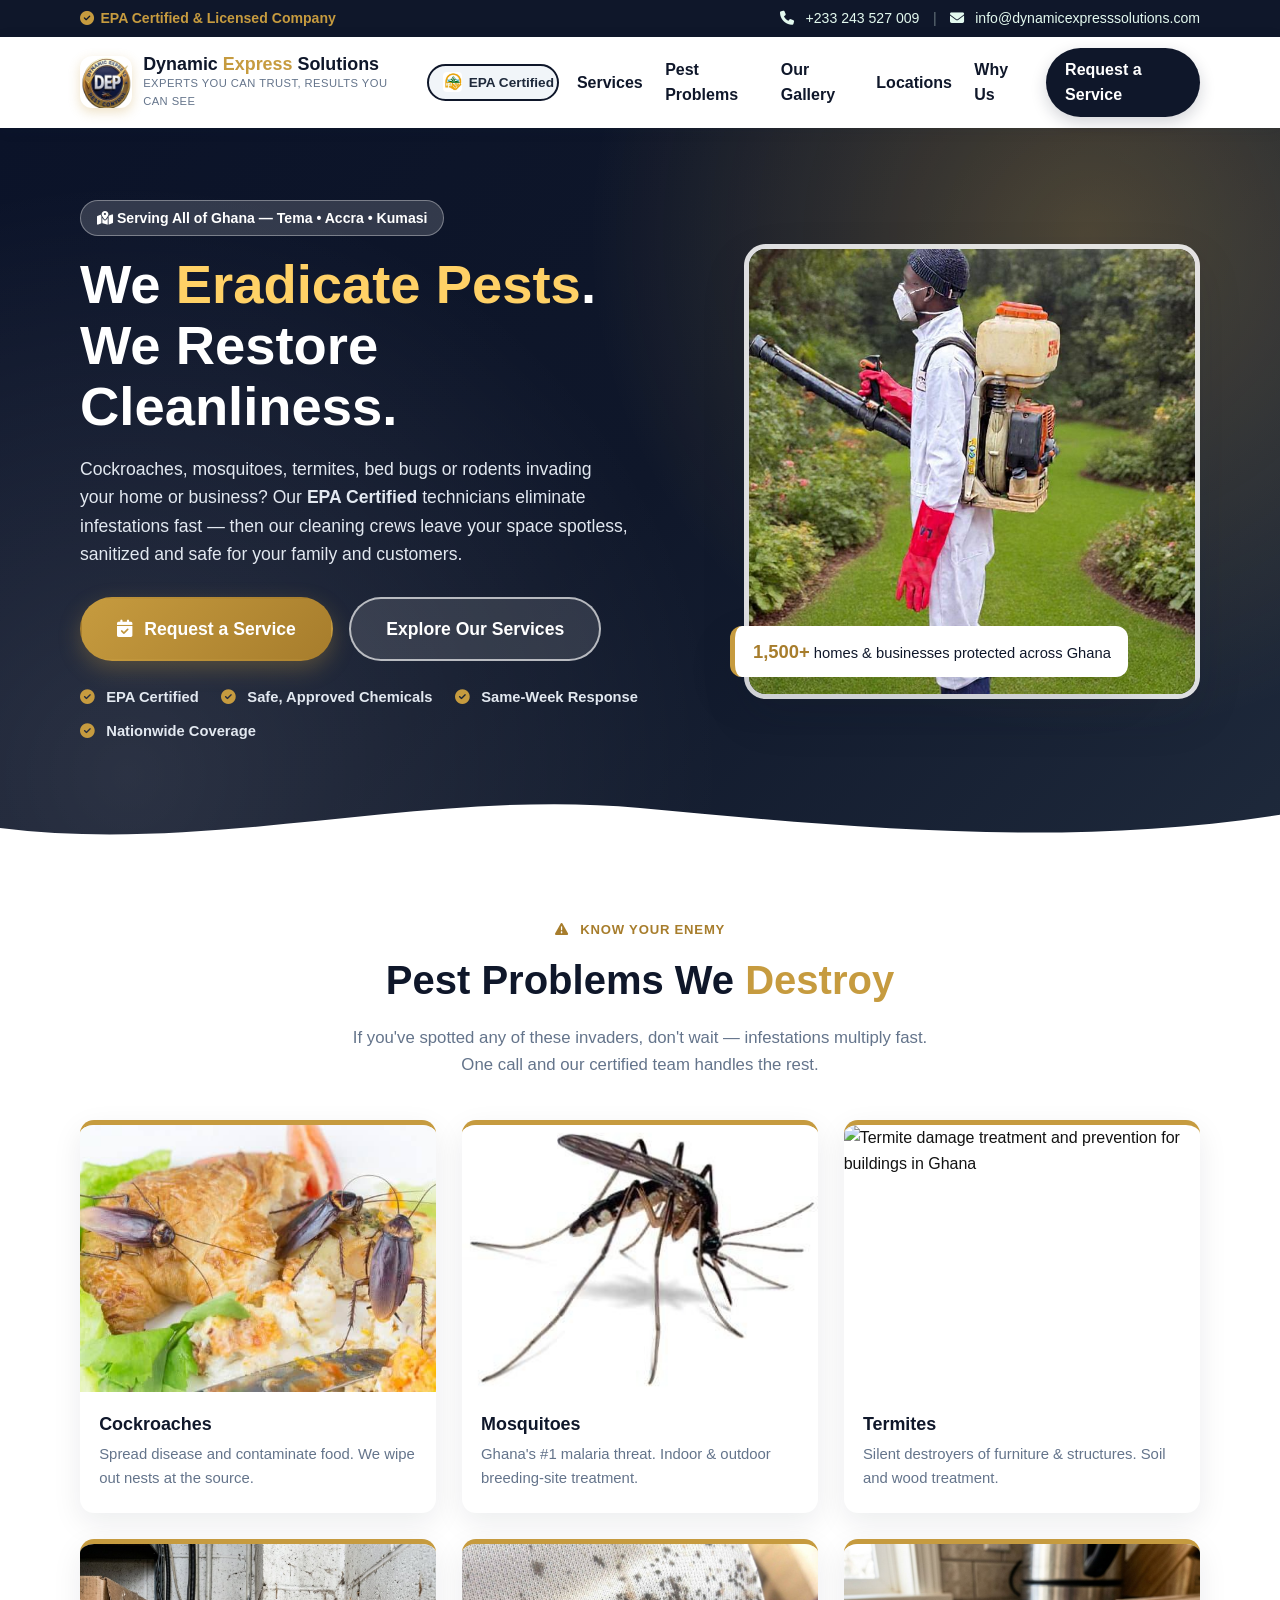
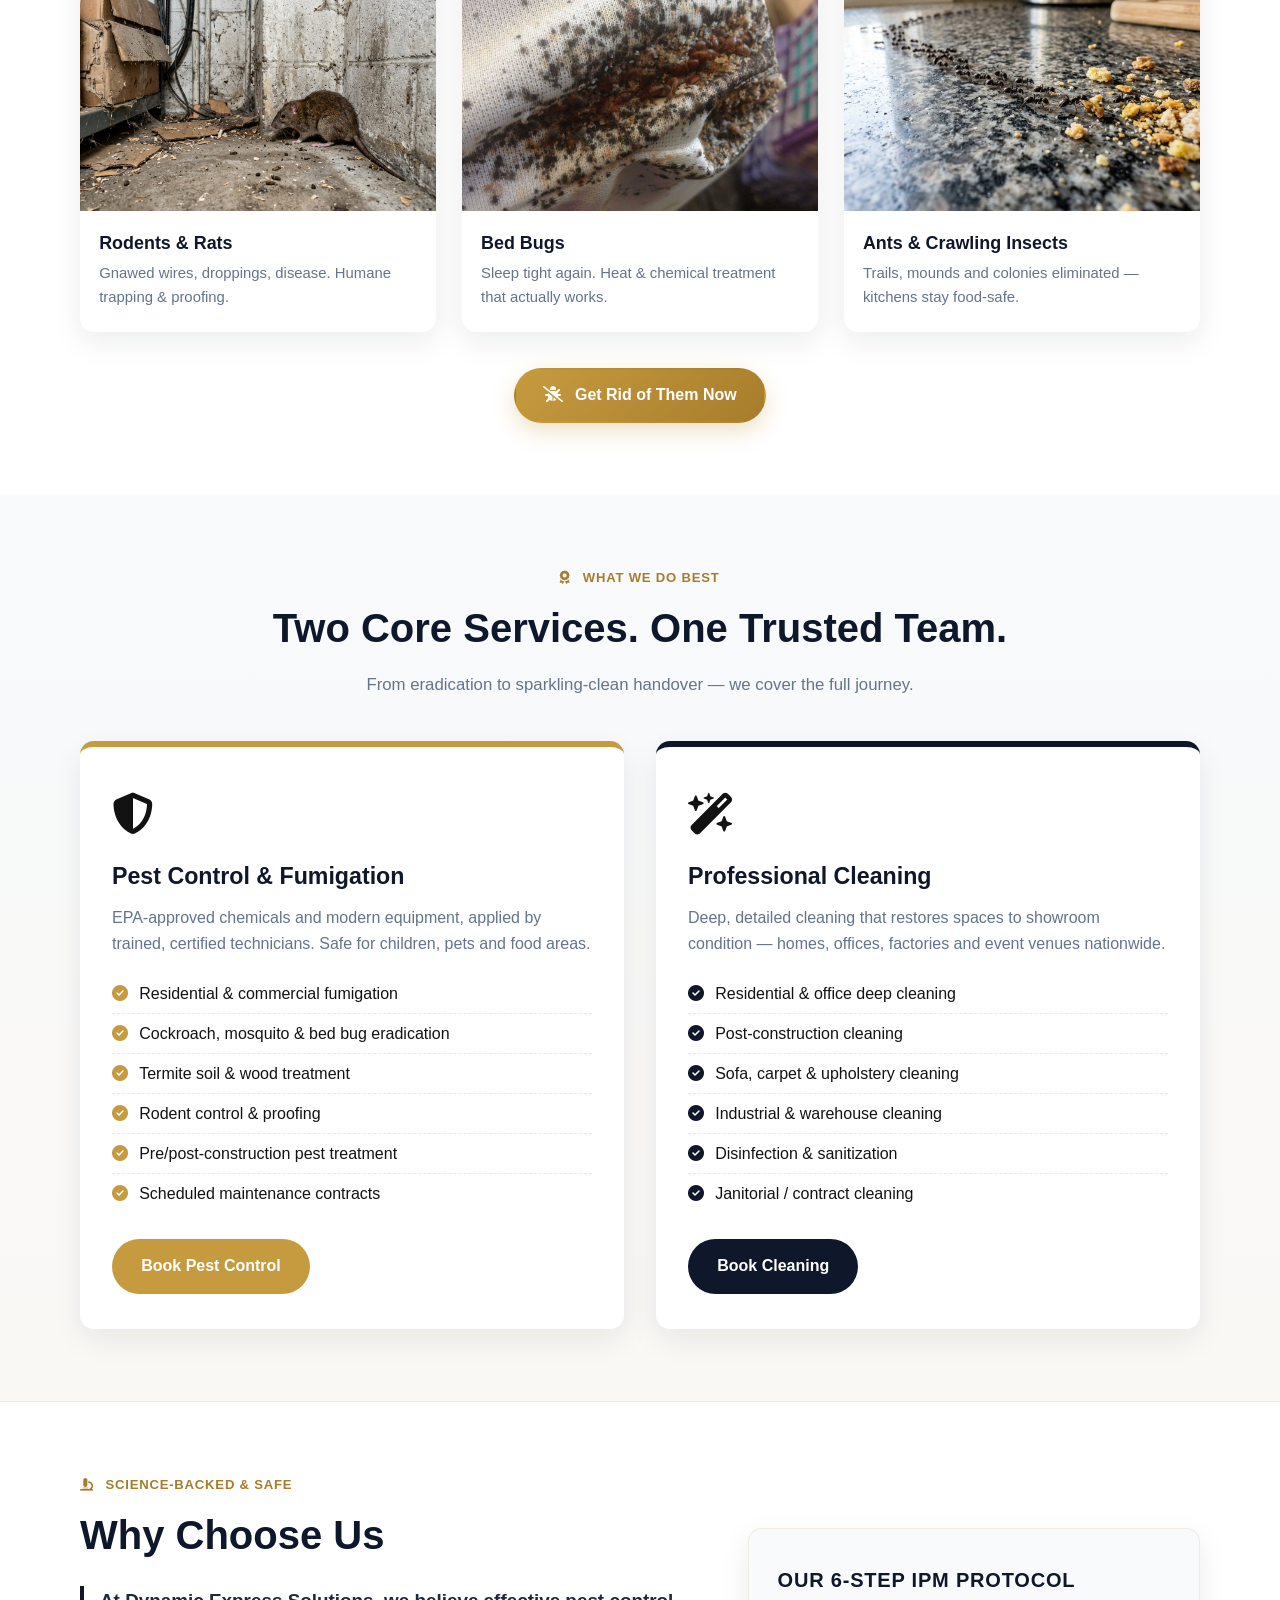
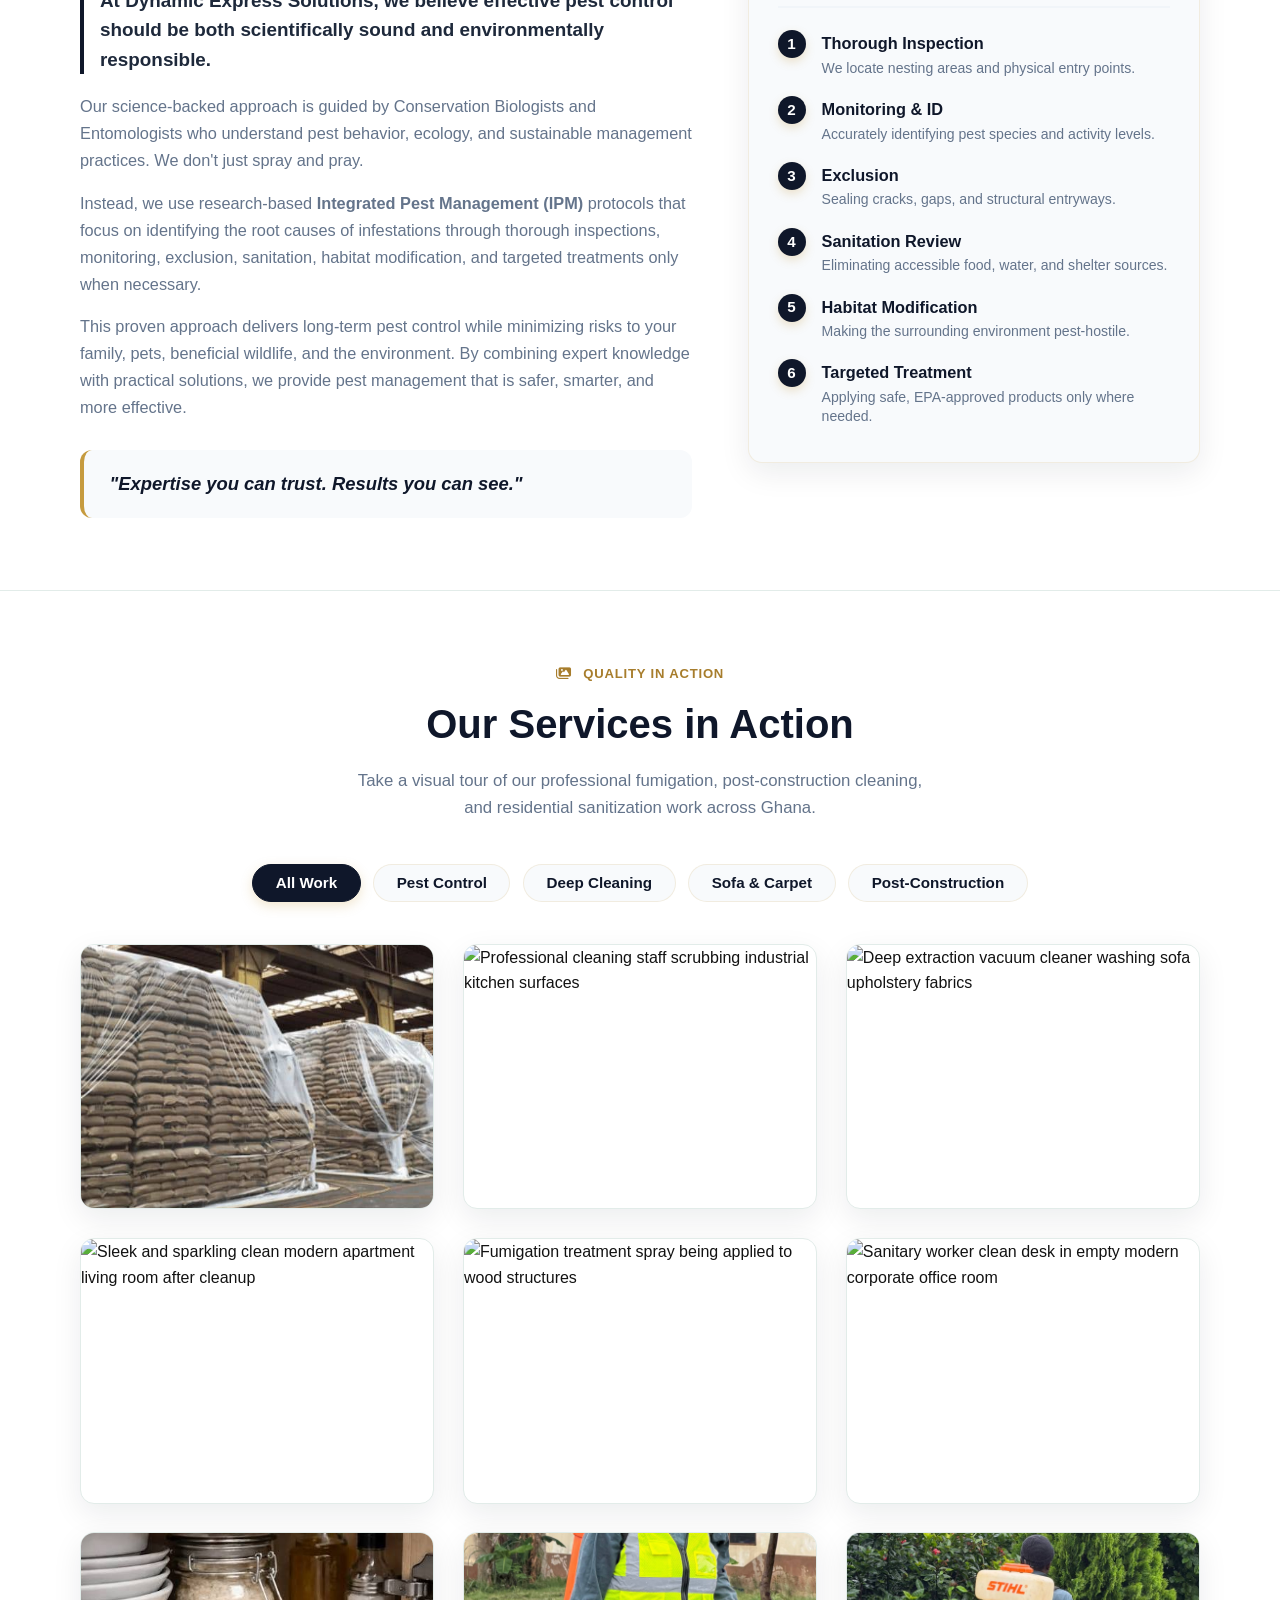
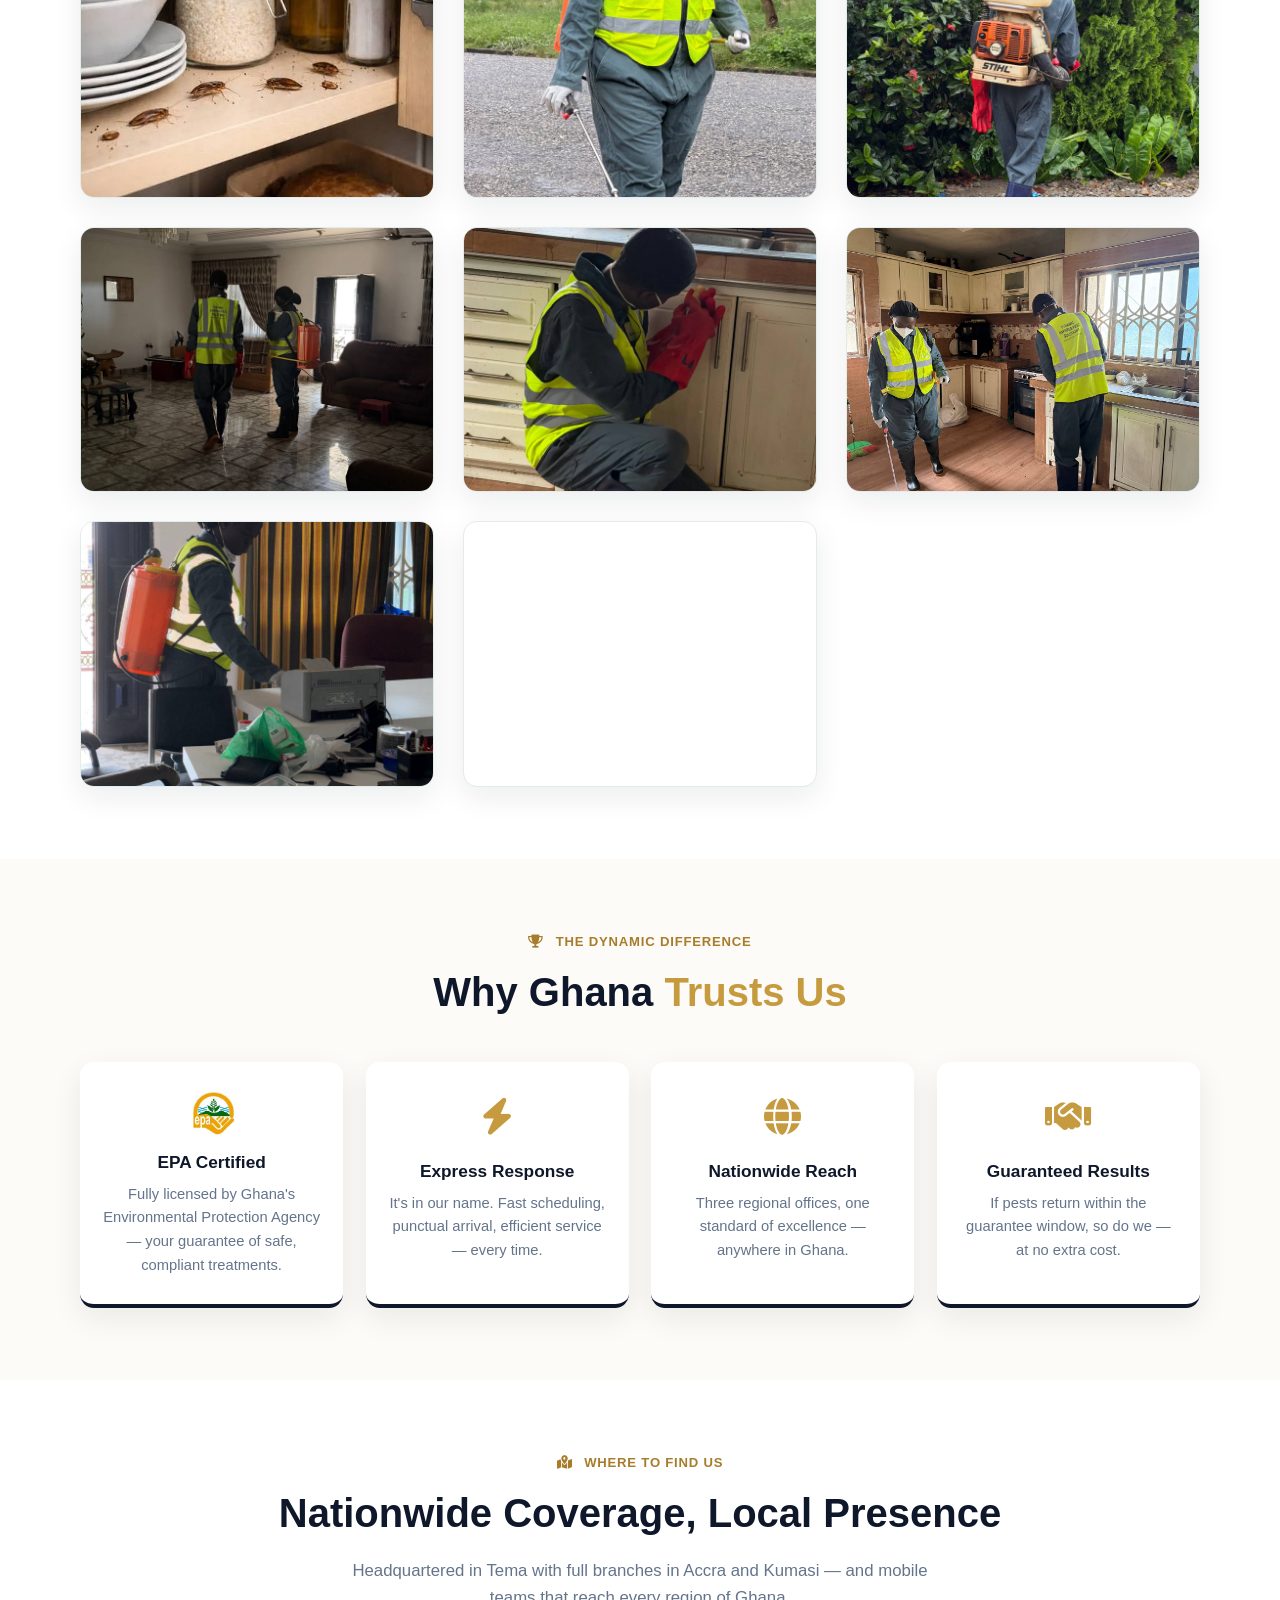
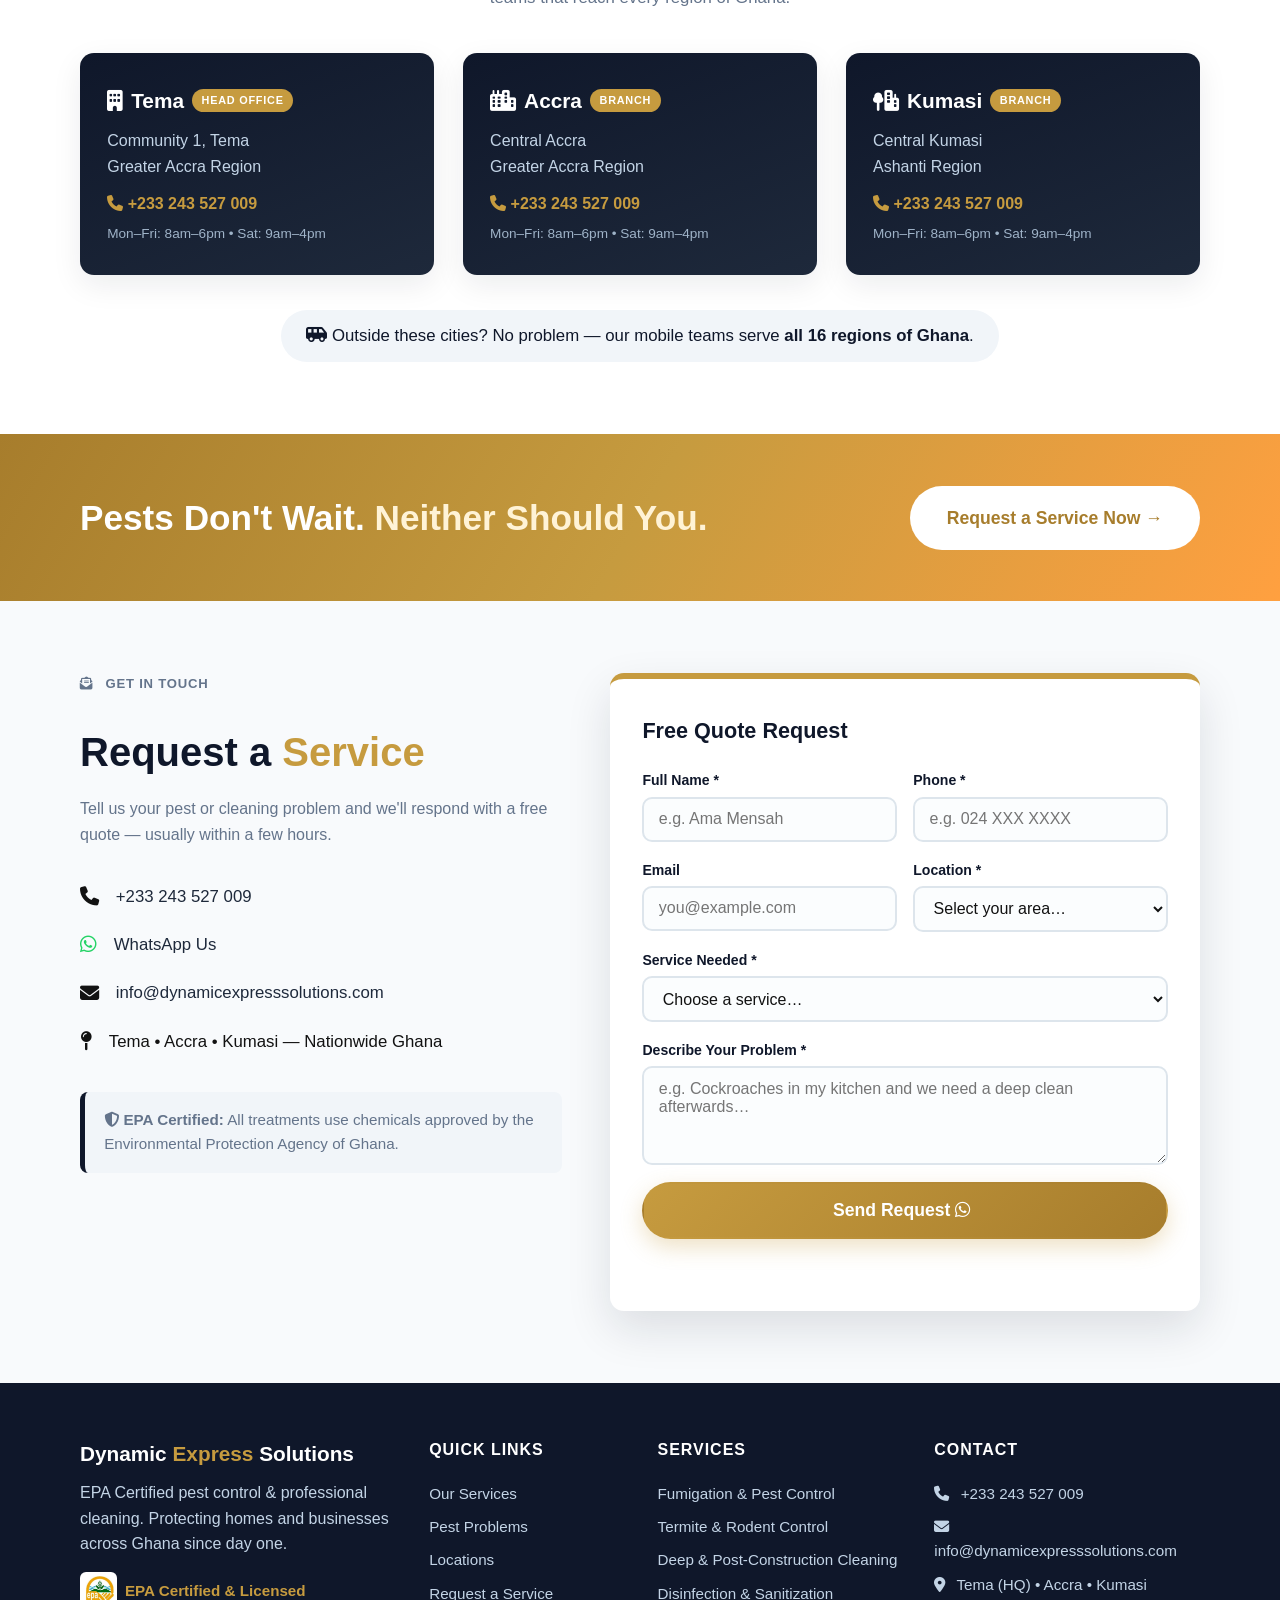
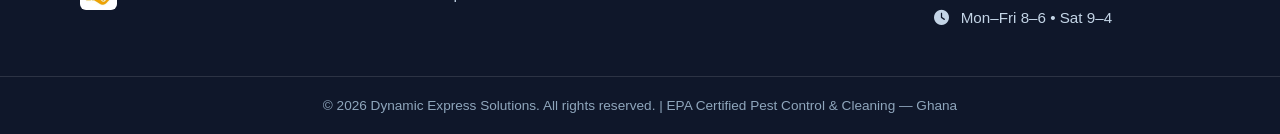
==== index.html @ db4ad22c "Added numbers" ====
<!DOCTYPE html>
<html lang="en-GH">

<head>
  <!-- ============================================================
       PRIMARY META TAGS
  ============================================================ -->
  <meta charset="UTF-8">
  <meta name="viewport" content="width=device-width, initial-scale=1.0">
  <meta http-equiv="X-UA-Compatible" content="IE=edge">

  <title>Pest Control &amp; Cleaning in Ghana | EPA Certified — Dynamic Express</title>
  <meta name="description"
    content="EPA Certified pest control &amp; cleaning across Ghana. We eradicate cockroaches, mosquitoes, termites &amp; bed bugs. Offices in Tema, Accra &amp; Kumasi. Free quote!">
  <meta name="keywords"
    content="pest control Ghana, fumigation services Accra, cleaning services Tema, pest control Kumasi, EPA certified pest control, cockroach extermination Ghana, mosquito control, termite treatment, bed bug removal, professional cleaning company Ghana, fumigation Tema, disinfection services">
  <meta name="author" content="Dynamic Express Solutions">
  <meta name="robots" content="index, follow, max-image-preview:large, max-snippet:-1">
  <meta name="geo.region" content="GH">
  <meta name="geo.placename" content="Tema; Accra; Kumasi">
  <meta name="theme-color" content="#0f172a">
  <link rel="canonical" href="https://www.dynamicexpresssolutions.com/">

  <!-- ============================================================
       OPEN GRAPH / FACEBOOK
  ============================================================ -->
  <meta property="og:type" content="website">
  <meta property="og:url" content="https://www.dynamicexpresssolutions.com/">
  <meta property="og:title" content="Dynamic Express Solutions | EPA Certified Pest Control &amp; Cleaning — Ghana">
  <meta property="og:description"
    content="Nationwide pest eradication and professional cleaning across Ghana. EPA Certified. Offices in Tema, Accra &amp; Kumasi. Request a service today.">
  <meta property="og:image" content="https://www.dynamicexpresssolutions.com/images/hero-team.jpg">
  <meta property="og:image:alt"
    content="Dynamic Express Solutions technicians performing pest control and cleaning services in Ghana">
  <meta property="og:locale" content="en_GH">
  <meta property="og:site_name" content="Dynamic Express Solutions">

  <!-- ============================================================
       TWITTER CARD
  ============================================================ -->
  <meta name="twitter:card" content="summary_large_image">
  <meta name="twitter:url" content="https://www.dynamicexpresssolutions.com/">
  <meta name="twitter:title" content="Dynamic Express Solutions | EPA Certified Pest Control &amp; Cleaning — Ghana">
  <meta name="twitter:description"
    content="Nationwide pest eradication and professional cleaning across Ghana. EPA Certified. Offices in Tema, Accra &amp; Kumasi.">
  <meta name="twitter:image" content="https://www.dynamicexpresssolutions.com/images/hero-team.jpg">

  <!-- ============================================================
       STRUCTURED DATA — JSON-LD (LocalBusiness, 3 branches)
  ============================================================ -->
  <script type="application/ld+json">
  {
    "@context": "https://schema.org",
    "@type": "LocalBusiness",
    "@id": "https://www.dynamicexpresssolutions.com/#business",
    "name": "Dynamic Express Solutions",
    "alternateName": "Dynamic Express Solutions Ghana",
    "description": "EPA Certified pest control and professional cleaning company serving all of Ghana, with offices in Tema, Accra and Kumasi. Services include fumigation, cockroach and mosquito eradication, termite treatment, bed bug removal, rodent control, and residential, commercial and post-construction cleaning.",
    "url": "https://www.dynamicexpresssolutions.com/",
    "logo": "https://www.dynamicexpresssolutions.com/images/logo.png",
    "image": "https://www.dynamicexpresssolutions.com/images/hero-team.jpg",
    "telephone": "+233-XX-XXX-XXXX",
    "email": "info@dynamicexpresssolutions.com",
    "priceRange": "GH₵₵",
    "currenciesAccepted": "GHS",
    "paymentAccepted": "Cash, Mobile Money, Bank Transfer",
    "slogan": "We Eradicate Pests. We Restore Cleanliness.",
    "knowsAbout": ["Pest Control", "Fumigation", "Cleaning Services", "Disinfection", "Termite Treatment", "Rodent Control"],
    "hasCredential": {
      "@type": "EducationalOccupationalCredential",
      "credentialCategory": "certification",
      "name": "EPA Certification",
      "recognizedBy": {
        "@type": "GovernmentOrganization",
        "name": "Environmental Protection Agency, Ghana"
      }
    },
    "address": {
      "@type": "PostalAddress",
      "streetAddress": "Community 1, Main Office",
      "addressLocality": "Tema",
      "addressRegion": "Greater Accra Region",
      "addressCountry": "GH"
    },
    "areaServed": {
      "@type": "Country",
      "name": "Ghana"
    },
    "department": [
      {
        "@type": "LocalBusiness",
        "name": "Dynamic Express Solutions — Tema Office",
        "telephone": "+233-XX-XXX-XXXX",
        "address": {
          "@type": "PostalAddress",
          "addressLocality": "Tema",
          "addressRegion": "Greater Accra Region",
          "addressCountry": "GH"
        }
      },
      {
        "@type": "LocalBusiness",
        "name": "Dynamic Express Solutions — Accra Office",
        "telephone": "+233-XX-XXX-XXXX",
        "address": {
          "@type": "PostalAddress",
          "addressLocality": "Accra",
          "addressRegion": "Greater Accra Region",
          "addressCountry": "GH"
        }
      },
      {
        "@type": "LocalBusiness",
        "name": "Dynamic Express Solutions — Kumasi Office",
        "telephone": "+233-XX-XXX-XXXX",
        "address": {
          "@type": "PostalAddress",
          "addressLocality": "Kumasi",
          "addressRegion": "Ashanti Region",
          "addressCountry": "GH"
        }
      }
    ],
    "openingHoursSpecification": [
      {
        "@type": "OpeningHoursSpecification",
        "dayOfWeek": ["Monday","Tuesday","Wednesday","Thursday","Friday"],
        "opens": "08:00",
        "closes": "18:00"
      },
      {
        "@type": "OpeningHoursSpecification",
        "dayOfWeek": "Saturday",
        "opens": "09:00",
        "closes": "16:00"
      }
    ],
    "hasOfferCatalog": {
      "@type": "OfferCatalog",
      "name": "Pest Control & Cleaning Services",
      "itemListElement": [
        { "@type": "Offer", "itemOffered": { "@type": "Service", "name": "Pest Control & Fumigation", "description": "Eradication of cockroaches, mosquitoes, termites, bed bugs, rodents and other pests for homes and businesses across Ghana." } },
        { "@type": "Offer", "itemOffered": { "@type": "Service", "name": "Professional Cleaning", "description": "Residential, commercial, industrial and post-construction cleaning plus disinfection services nationwide." } }
      ]
    }
  }
  </script>

  <link rel="icon" type="image/png" sizes="192x192" href="favicon.png">
  <link rel="apple-touch-icon" href="favicon.png">
  <link rel="stylesheet" href="https://cdnjs.cloudflare.com/ajax/libs/font-awesome/6.4.0/css/all.min.css">
  <link rel="stylesheet" href="css/styles.css">
</head>

<body>

  <!-- ============================================================
       TOP BAR — EPA CERTIFIED STRIP
  ============================================================ -->
  <div class="topbar" role="note" aria-label="Certification and contact strip">
    <div class="container topbar-inner">
      <span class="topbar-cert">
        <i class="fa-solid fa-circle-check"></i> EPA Certified &amp; Licensed Company
      </span>
      <span class="topbar-contact">
        <a href="tel:+233243527009"><i class="fa-solid fa-phone"></i> +233 243 527 009</a>
        <span class="divider" aria-hidden="true">|</span>
        <a href="mailto:info@dynamicexpresssolutions.com"><i class="fa-solid fa-envelope"></i> info@dynamicexpresssolutions.com</a>
      </span>
    </div>
  </div>

  <!-- ============================================================
       HEADER & NAVIGATION
  ============================================================ -->
  <header class="site-header" id="top">
    <div class="container header-inner">
      <a href="#top" class="brand" aria-label="Dynamic Express Solutions — Home">
        <img src="images/logo.png" alt="Dynamic Express Solutions logo" class="brand-logo" width="52" height="52">
        <span class="brand-text">
          <span class="brand-name">Dynamic <em>Express</em> Solutions</span>
          <span class="brand-tag">experts you can trust, results you can see</span>
        </span>
      </a>

      <span class="epa-badge" title="Certified by the Environmental Protection Agency, Ghana">
        <img src="images/epa-badge.jpg" alt="EPA Ghana Certified Badge" class="epa-badge-img">
        <span><strong>EPA</strong> Certified</span>
      </span>

      <button class="nav-toggle" id="navToggle" aria-label="Open menu" aria-expanded="false" aria-controls="primaryNav">
        <span></span><span></span><span></span>
      </button>

      <nav class="site-nav" id="primaryNav" aria-label="Primary navigation">
        <a href="#services">Services</a>
        <a href="#gallery">Pest Problems</a>
        <a href="#work-gallery">Our Gallery</a>
        <a href="#locations">Locations</a>
        <a href="#why-us">Why Us</a>
        <a href="#contact" class="nav-cta">Request a Service</a>
      </nav>
    </div>
  </header>

  <main>
    <!-- ============================================================
         HERO
    ============================================================ -->
    <section class="hero" aria-labelledby="hero-heading">
      <div class="container hero-inner">
        <div class="hero-copy">
          <p class="hero-eyebrow"><i class="fa-solid fa-map-location-dot"></i> Serving All of Ghana — Tema • Accra • Kumasi</p>
          <h1 id="hero-heading">We <span class="hl-gold">Eradicate Pests</span>.<br>We <span class="hl-navy">Restore
              Cleanliness</span>.</h1>
          <p class="hero-sub">
            Cockroaches, mosquitoes, termites, bed bugs or rodents invading your home or business?
            Our <strong>EPA Certified</strong> technicians eliminate infestations fast — then our cleaning
            crews leave your space spotless, sanitized and safe for your family and customers.
          </p>
          <div class="hero-actions">
            <a href="#contact" class="btn btn-primary btn-lg"><i class="fa-solid fa-calendar-check"></i> Request a Service</a>
            <a href="#services" class="btn btn-ghost btn-lg">Explore Our Services</a>
          </div>
          <ul class="hero-trust" aria-label="Trust indicators">
            <li><i class="fa-solid fa-circle-check text-gold"></i> EPA Certified</li>
            <li><i class="fa-solid fa-circle-check text-gold"></i> Safe, Approved Chemicals</li>
            <li><i class="fa-solid fa-circle-check text-gold"></i> Same-Week Response</li>
            <li><i class="fa-solid fa-circle-check text-gold"></i> Nationwide Coverage</li>
          </ul>
        </div>
        <figure class="hero-media">
          <img src="images/hero-team.jpg"
            alt="Dynamic Express Solutions technician in protective gear performing professional pest control fumigation in a Ghanaian home"
            width="640" height="640" loading="eager" fetchpriority="high">
          <figcaption class="hero-stat">
            <strong>1,500+</strong> homes &amp; businesses protected across Ghana
          </figcaption>
        </figure>
      </div>
      <div class="hero-wave" aria-hidden="true">
        <svg viewBox="0 0 1440 90" preserveAspectRatio="none">
          <path d="M0,60 C240,100 480,0 720,30 C960,60 1200,90 1440,40 L1440,90 L0,90 Z" fill="#ffffff" />
        </svg>
      </div>
    </section>

    <!-- ============================================================
         PROBLEM / PEST GALLERY
    ============================================================ -->
    <section class="section gallery" id="gallery" aria-labelledby="gallery-heading">
      <div class="container">
        <p class="section-eyebrow"><i class="fa-solid fa-triangle-exclamation"></i> Know Your Enemy</p>
        <h2 id="gallery-heading" class="section-title">Pest Problems We <span class="hl-gold">Destroy</span></h2>
        <p class="section-sub">If you've spotted any of these invaders, don't wait — infestations multiply fast. One
          call and our certified team handles the rest.</p>

        <div class="gallery-grid">
          <figure class="gallery-card">
            <img src="images/pest-cockroach.jpg"
              alt="Cockroach infestation in a kitchen — cockroach extermination service in Ghana" loading="lazy"
              width="600" height="450">
            <figcaption>
              <h3>Cockroaches</h3>
              <p>Spread disease and contaminate food. We wipe out nests at the source.</p>
            </figcaption>
          </figure>

          <figure class="gallery-card">
            <img src="images/pest-mosquito.jpg"
              alt="Mosquito control and malaria prevention fumigation service in Ghana" loading="lazy" width="600"
              height="450">
            <figcaption>
              <h3>Mosquitoes</h3>
              <p>Ghana's #1 malaria threat. Indoor &amp; outdoor breeding-site treatment.</p>
            </figcaption>
          </figure>

          <figure class="gallery-card">
            <img src="https://i.pinimg.com/236x/11/87/d3/1187d3f06334c5df1a675280aba9ce95.jpg"
              alt="Termite damage treatment and prevention for buildings in Ghana" loading="lazy" width="600"
              height="450">
            <figcaption>
              <h3>Termites</h3>
              <p>Silent destroyers of furniture &amp; structures. Soil and wood treatment.</p>
            </figcaption>
          </figure>

          <figure class="gallery-card">
            <img src="images/pest-rodent.jpg" alt="Rodent and rat control service for homes and warehouses in Ghana"
              loading="lazy" width="600" height="450">
            <figcaption>
              <h3>Rodents &amp; Rats</h3>
              <p>Gnawed wires, droppings, disease. Humane trapping &amp; proofing.</p>
            </figcaption>
          </figure>

          <figure class="gallery-card">
            <img src="images/pest-bedbug.jpg" alt="Bed bug removal and mattress treatment service in Ghana"
              loading="lazy" width="600" height="450">
            <figcaption>
              <h3>Bed Bugs</h3>
              <p>Sleep tight again. Heat &amp; chemical treatment that actually works.</p>
            </figcaption>
          </figure>

          <figure class="gallery-card">
            <img src="images/pest-ants.jpg" alt="Ant colony elimination and pest prevention service in Ghana"
              loading="lazy" width="600" height="450">
            <figcaption>
              <h3>Ants &amp; Crawling Insects</h3>
              <p>Trails, mounds and colonies eliminated — kitchens stay food-safe.</p>
            </figcaption>
          </figure>
        </div>

        <div class="center">
          <a href="#contact" class="btn btn-primary"><i class="fa-solid fa-bug-slash"></i> Get Rid of Them Now</a>
        </div>
      </div>
    </section>

    <!-- ============================================================
         SERVICES
    ============================================================ -->
    <section class="section services" id="services" aria-labelledby="services-heading">
      <div class="container">
        <p class="section-eyebrow"><i class="fa-solid fa-award"></i> What We Do Best</p>
        <h2 id="services-heading" class="section-title">Two Core Services. <span class="hl-navy">One Trusted
            Team.</span></h2>
        <p class="section-sub">From eradication to sparkling-clean handover — we cover the full journey.</p>

        <div class="services-grid">
          <article class="service-card service-pest">
            <div class="service-icon" aria-hidden="true"><i class="fa-solid fa-shield-halved"></i></div>
            <h3>Pest Control &amp; Fumigation</h3>
            <p>EPA-approved chemicals and modern equipment, applied by trained, certified technicians. Safe for
              children, pets and food areas.</p>
            <ul class="service-list">
              <li>Residential &amp; commercial fumigation</li>
              <li>Cockroach, mosquito &amp; bed bug eradication</li>
              <li>Termite soil &amp; wood treatment</li>
              <li>Rodent control &amp; proofing</li>
              <li>Pre/post-construction pest treatment</li>
              <li>Scheduled maintenance contracts</li>
            </ul>
            <a href="#contact" class="btn btn-gold">Book Pest Control</a>
          </article>

          <article class="service-card service-clean">
            <div class="service-icon" aria-hidden="true"><i class="fa-solid fa-wand-magic-sparkles"></i></div>
            <h3>Professional Cleaning</h3>
            <p>Deep, detailed cleaning that restores spaces to showroom condition — homes, offices, factories and event
              venues nationwide.</p>
            <ul class="service-list">
              <li>Residential &amp; office deep cleaning</li>
              <li>Post-construction cleaning</li>
              <li>Sofa, carpet &amp; upholstery cleaning</li>
              <li>Industrial &amp; warehouse cleaning</li>
              <li>Disinfection &amp; sanitization</li>
              <li>Janitorial / contract cleaning</li>
            </ul>
            <a href="#contact" class="btn btn-navy">Book Cleaning</a>
          </article>
        </div>
      </div>
    </section>

    <!-- ============================================================
         WHY CHOOSE IPM
    ============================================================ -->
    <section class="section ipm" id="ipm" aria-labelledby="ipm-heading">
      <div class="container">
        <div class="ipm-inner">
          <div class="ipm-content">
            <p class="section-eyebrow"><i class="fa-solid fa-microscope"></i> Science-Backed &amp; Safe</p>
            <h2 id="ipm-heading" class="ipm-title">Why Choose Us</h2>
            <p class="ipm-lead">
              At Dynamic Express Solutions, we believe effective pest control should be both scientifically sound and
              environmentally responsible.
            </p>
            <p class="ipm-text">
              Our science-backed approach is guided by Conservation Biologists and Entomologists who understand pest
              behavior, ecology, and sustainable management practices. We don't just spray and pray.
            </p>
            <p class="ipm-text">
              Instead, we use research-based <strong>Integrated Pest Management (IPM)</strong> protocols that focus on
              identifying the root causes of infestations through thorough inspections, monitoring, exclusion,
              sanitation, habitat modification, and targeted treatments only when necessary.
            </p>
            <p class="ipm-text">
              This proven approach delivers long-term pest control while minimizing risks to your family, pets,
              beneficial wildlife, and the environment. By combining expert knowledge with practical solutions, we
              provide pest management that is safer, smarter, and more effective.
            </p>
            <div class="ipm-quote">
              <blockquote>"Expertise you can trust. Results you can see."</blockquote>
            </div>
          </div>
          <div class="ipm-visual">
            <div class="ipm-steps-card">
              <h3>Our 6-Step IPM Protocol</h3>
              <ul class="ipm-steps-list">
                <li>
                  <span class="step-num">1</span>
                  <div class="step-info">
                    <h4>Thorough Inspection</h4>
                    <p>We locate nesting areas and physical entry points.</p>
                  </div>
                </li>
                <li>
                  <span class="step-num">2</span>
                  <div class="step-info">
                    <h4>Monitoring &amp; ID</h4>
                    <p>Accurately identifying pest species and activity levels.</p>
                  </div>
                </li>
                <li>
                  <span class="step-num">3</span>
                  <div class="step-info">
                    <h4>Exclusion</h4>
                    <p>Sealing cracks, gaps, and structural entryways.</p>
                  </div>
                </li>
                <li>
                  <span class="step-num">4</span>
                  <div class="step-info">
                    <h4>Sanitation Review</h4>
                    <p>Eliminating accessible food, water, and shelter sources.</p>
                  </div>
                </li>
                <li>
                  <span class="step-num">5</span>
                  <div class="step-info">
                    <h4>Habitat Modification</h4>
                    <p>Making the surrounding environment pest-hostile.</p>
                  </div>
                </li>
                <li>
                  <span class="step-num">6</span>
                  <div class="step-info">
                    <h4>Targeted Treatment</h4>
                    <p>Applying safe, EPA-approved products only where needed.</p>
                  </div>
                </li>
              </ul>
            </div>
          </div>
        </div>
      </div>
    </section>

    <!-- ============================================================================
         OUR WORK GALLERY
         ============================================================ -->
    <section class="section work-gallery" id="work-gallery" aria-labelledby="work-gallery-heading">
      <div class="container">
        <p class="section-eyebrow"><i class="fa-solid fa-images"></i> Quality in Action</p>
        <h2 id="work-gallery-heading" class="section-title">Our Services <span class="hl-navy">in Action</span></h2>
        <p class="section-sub">Take a visual tour of our professional fumigation, post-construction cleaning, and
          residential sanitization work across Ghana.</p>

        <!-- Category Filter Tabs -->
        <div class="gallery-tabs">
          <button class="gallery-tab active" data-gallery-filter="all">All Work</button>
          <button class="gallery-tab" data-gallery-filter="pest">Pest Control</button>
          <button class="gallery-tab" data-gallery-filter="clean">Deep Cleaning</button>
          <button class="gallery-tab" data-gallery-filter="sofa">Sofa &amp; Carpet</button>
          <button class="gallery-tab" data-gallery-filter="post">Post-Construction</button>
        </div>

        <!-- Gallery Grid -->
        <div class="work-gallery-grid" id="workGalleryGrid">
          <!-- Rendered dynamically by JavaScript -->
        </div>
      </div>
    </section>

    <!-- ============================================================
         WHY US
         ============================================================ -->
    <section class="section why-us" id="why-us" aria-labelledby="why-heading">
      <div class="container">
        <p class="section-eyebrow"><i class="fa-solid fa-trophy"></i> The Dynamic Difference</p>
        <h2 id="why-heading" class="section-title">Why Ghana <span class="hl-gold">Trusts Us</span></h2>
        <div class="why-grid">
          <div class="why-card">
            <img src="images/epa-badge.jpg" alt="EPA Ghana Certified Logo"
              style="height: 50px; width: auto; margin: 0 auto 0.6rem; display: block; border-radius: 4px;">
            <h3>EPA Certified</h3>
            <p>Fully licensed by Ghana's Environmental Protection Agency — your guarantee of safe, compliant treatments.
            </p>
          </div>
          <div class="why-card">
            <div class="why-icon" aria-hidden="true"><i class="fa-solid fa-bolt"></i></div>
            <h3>Express Response</h3>
            <p>It's in our name. Fast scheduling, punctual arrival, efficient service — every time.</p>
          </div>
          <div class="why-card">
            <div class="why-icon" aria-hidden="true"><i class="fa-solid fa-globe"></i></div>
            <h3>Nationwide Reach</h3>
            <p>Three regional offices, one standard of excellence — anywhere in Ghana.</p>
          </div>
          <div class="why-card">
            <div class="why-icon" aria-hidden="true"><i class="fa-solid fa-handshake"></i></div>
            <h3>Guaranteed Results</h3>
            <p>If pests return within the guarantee window, so do we — at no extra cost.</p>
          </div>
        </div>
      </div>
    </section>

    <!-- ============================================================
         LOCATIONS
    ============================================================ -->
    <section class="section locations" id="locations" aria-labelledby="locations-heading">
      <div class="container">
        <p class="section-eyebrow"><i class="fa-solid fa-map-location-dot"></i> Where To Find Us</p>
        <h2 id="locations-heading" class="section-title">Nationwide Coverage, <span class="hl-navy">Local
            Presence</span></h2>
        <p class="section-sub">Headquartered in Tema with full branches in Accra and Kumasi — and mobile teams that
          reach every region of Ghana.</p>

        <div class="locations-grid">
          <article class="location-card">
            <h3><i class="fa-solid fa-building"></i> Tema <span class="loc-label">Head Office</span></h3>
            <address>
              Community 1, Tema<br>
              Greater Accra Region
            </address>
            <p><a href="tel:+233243527009"><i class="fa-solid fa-phone"></i> +233 243 527 009</a></p>
            <p class="loc-hours">Mon–Fri: 8am–6pm • Sat: 9am–4pm</p>
          </article>

          <article class="location-card">
            <h3><i class="fa-solid fa-city"></i> Accra <span class="loc-label">Branch</span></h3>
            <address>
              Central Accra<br>
              Greater Accra Region
            </address>
            <p><a href="tel:+233243527009"><i class="fa-solid fa-phone"></i> +233 243 527 009</a></p>
            <p class="loc-hours">Mon–Fri: 8am–6pm • Sat: 9am–4pm</p>
          </article>

          <article class="location-card">
            <h3><i class="fa-solid fa-tree-city"></i> Kumasi <span class="loc-label">Branch</span></h3>
            <address>
              Central Kumasi<br>
              Ashanti Region
            </address>
            <p><a href="tel:+233243527009"><i class="fa-solid fa-phone"></i> +233 243 527 009</a></p>
            <p class="loc-hours">Mon–Fri: 8am–6pm • Sat: 9am–4pm</p>
          </article>
        </div>

        <p class="locations-note"><i class="fa-solid fa-van-shuttle"></i> Outside these cities? No problem — our mobile teams serve <strong>all 16 regions of
            Ghana</strong>.</p>
      </div>
    </section>

    <!-- ============================================================
         CTA BANNER
    ============================================================ -->
    <section class="cta-banner" aria-labelledby="cta-heading">
      <div class="container cta-inner">
        <h2 id="cta-heading">Pests Don't Wait. <span>Neither Should You.</span></h2>
        <a href="#contact" class="btn btn-white btn-lg">Request a Service Now →</a>
      </div>
    </section>

    <!-- ============================================================
         CONTACT
    ============================================================ -->
    <section class="section contact" id="contact" aria-labelledby="contact-heading">
      <div class="container contact-grid">
        <div class="contact-info">
          <p class="section-eyebrow"><i class="fa-solid fa-envelope-open-text"></i> Get In Touch</p>
          <h2 id="contact-heading" class="section-title">Request a <span class="hl-gold">Service</span></h2>
          <p>Tell us your pest or cleaning problem and we'll respond with a free quote — usually within a few hours.</p>
          <ul class="contact-list">
            <li><span class="ci" aria-hidden="true"><i class="fa-solid fa-phone"></i></span> <a href="tel:+233243527009">+233 243 527 009</a></li>
            <li><span class="ci" aria-hidden="true"><i class="fa-brands fa-whatsapp text-success"></i></span> <a href="https://wa.me/233243527009"
                rel="noopener">WhatsApp Us</a></li>
            <li><span class="ci" aria-hidden="true"><i class="fa-solid fa-envelope"></i></span> <a
                href="mailto:info@dynamicexpresssolutions.com">info@dynamicexpresssolutions.com</a></li>
            <li><span class="ci" aria-hidden="true"><i class="fa-solid fa-map-pin"></i></span> Tema • Accra • Kumasi — Nationwide Ghana</li>
          </ul>
          <p class="epa-note"><i class="fa-solid fa-shield-halved"></i> <strong>EPA Certified:</strong> All treatments use chemicals approved by the
            Environmental Protection Agency of Ghana.</p>
        </div>

        <form class="contact-form" id="contactForm" action="#" method="post" novalidate>
          <h3>Free Quote Request</h3>

          <div class="form-row">
            <div class="form-field">
              <label for="name">Full Name *</label>
              <input type="text" id="name" name="name" autocomplete="name" required placeholder="e.g. Ama Mensah">
            </div>
            <div class="form-field">
              <label for="phone">Phone *</label>
              <input type="tel" id="phone" name="phone" autocomplete="tel" required placeholder="e.g. 024 XXX XXXX">
            </div>
          </div>

          <div class="form-row">
            <div class="form-field">
              <label for="email">Email</label>
              <input type="email" id="email" name="email" autocomplete="email" placeholder="you@example.com">
            </div>
            <div class="form-field">
              <label for="location">Location *</label>
              <select id="location" name="location" required>
                <option value="" selected disabled>Select your area…</option>
                <option value="tema">Tema</option>
                <option value="accra">Accra</option>
                <option value="kumasi">Kumasi</option>
                <option value="other">Other (anywhere in Ghana)</option>
              </select>
            </div>
          </div>

          <div class="form-field">
            <label for="service">Service Needed *</label>
            <select id="service" name="service" required>
              <option value="" selected disabled>Choose a service…</option>
              <option value="pest-control">Pest Control / Fumigation</option>
              <option value="cleaning">Professional Cleaning</option>
              <option value="both">Both — Pest Control + Cleaning</option>
            </select>
          </div>

          <div class="form-field">
            <label for="message">Describe Your Problem *</label>
            <textarea id="message" name="message" rows="4" required
              placeholder="e.g. Cockroaches in my kitchen and we need a deep clean afterwards…"></textarea>
          </div>

          <button type="submit" class="btn btn-primary btn-block btn-lg">Send Request <i class="fa-brands fa-whatsapp"></i></button>
          <p class="form-status" id="formStatus" role="status" aria-live="polite"></p>
        </form>
      </div>
    </section>
  </main>

  <!-- ============================================================
       FOOTER
  ============================================================ -->
  <footer class="site-footer">
    <div class="container footer-grid">
      <div class="footer-col footer-brand">
        <p class="footer-logo">Dynamic <em>Express</em> Solutions</p>
        <p>EPA Certified pest control &amp; professional cleaning. Protecting homes and businesses across Ghana since
          day one.</p>
        <div class="footer-epa-container" style="display: flex; align-items: center; gap: 8px; margin-top: 15px;">
          <img src="images/epa-badge.jpg" alt="EPA Ghana Certified Logo"
            style="height: 38px; width: auto; border-radius: 6px; background: white; padding: 2px;">
          <span style="color: #c69b3f; font-weight: 700; font-size: 0.95rem;">EPA Certified &amp; Licensed</span>
        </div>
      </div>
      <div class="footer-col">
        <h3>Quick Links</h3>
        <ul>
          <li><a href="#services">Our Services</a></li>
          <li><a href="#gallery">Pest Problems</a></li>
          <li><a href="#locations">Locations</a></li>
          <li><a href="#contact">Request a Service</a></li>
        </ul>
      </div>
      <div class="footer-col">
        <h3>Services</h3>
        <ul>
          <li>Fumigation &amp; Pest Control</li>
          <li>Termite &amp; Rodent Control</li>
          <li>Deep &amp; Post-Construction Cleaning</li>
          <li>Disinfection &amp; Sanitization</li>
        </ul>
      </div>
      <div class="footer-col">
        <h3>Contact</h3>
        <ul class="footer-contact">
          <li><i class="fa-solid fa-phone"></i> <a href="tel:+233243527009">+233 243 527 009</a></li>
          <li><i class="fa-solid fa-envelope"></i> <a href="mailto:info@dynamicexpresssolutions.com">info@dynamicexpresssolutions.com</a></li>
          <li><i class="fa-solid fa-location-dot"></i> Tema (HQ) • Accra • Kumasi</li>
          <li><i class="fa-solid fa-clock"></i> Mon–Fri 8–6 • Sat 9–4</li>
        </ul>
      </div>
    </div>
    <div class="footer-bottom">
      <div class="container">
        <p>© <span id="year">2026</span> Dynamic Express Solutions. All rights reserved. | EPA Certified Pest Control
          &amp; Cleaning — Ghana</p>
      </div>
    </div>
  </footer>

  <a href="#top" class="back-to-top" id="backToTop" aria-label="Back to top"><i class="fa-solid fa-chevron-up" style="margin: 0;"></i></a>

  <!-- Lightbox Modal -->
  <div class="lightbox" id="lightboxModal" role="dialog" aria-modal="true" aria-hidden="true">
    <span class="lightbox-close" id="lightboxClose" aria-label="Close Lightbox">&times;</span>
    <button class="lightbox-arrow lightbox-prev" id="lightboxPrev" aria-label="Previous Image">&#8249;</button>
    <button class="lightbox-arrow lightbox-next" id="lightboxNext" aria-label="Next Image">&#8250;</button>
    <div class="lightbox-content-wrapper">
      <img class="lightbox-content" id="lightboxImg" src="" alt="">
      <div class="lightbox-caption" id="lightboxCaption"></div>
    </div>
  </div>

  <script src="js/main.js?v=1.1" defer></script>
</body>

</html>
---- css/styles.css ----
/* ==========================================================================
   DYNAMIC EXPRESS SOLUTIONS — Custom Stylesheet
   Palette: Fresh Green (trust/cleanliness) + Energetic Orange (action)
            + Deep Navy (contrast) on bright white
   ========================================================================== */

/* ---------- Design Tokens ---------- */
:root {
  --navy: #0f172a;
  --navy-soft: #1e293b;
  --navy-light: #f1f5f9;
  --gold: #c69b3f;
  --gold-dark: #a77d2c;
  --gold-light: #faf7f0;
  --ink: #121212;
  --muted: #64748b;
  --bg: #ffffff;
  --bg-soft: #f8fafc;
  --bg-warm: #fdfbf7;
  --white: #ffffff;
  --radius: 14px;
  --shadow: 0 10px 30px rgba(15, 23, 42, 0.08);
  --shadow-lg: 0 18px 45px rgba(15, 23, 42, 0.12);
  --container: 1160px;
  --font: "Segoe UI", "Trebuchet MS", Arial, Helvetica, sans-serif;
}

/* ---------- Reset & Base ---------- */
*, *::before, *::after { box-sizing: border-box; margin: 0; padding: 0; }

html { scroll-behavior: smooth; }

body {
  font-family: var(--font);
  color: var(--ink);
  background: var(--bg);
  line-height: 1.6;
  -webkit-font-smoothing: antialiased;
}

img { max-width: 100%; height: auto; display: block; }
a { color: var(--navy-soft); text-decoration: none; }
a:hover { text-decoration: underline; }
ul { list-style: none; }
address { font-style: normal; }

.container { max-width: var(--container); margin: 0 auto; padding: 0 20px; }
.center { text-align: center; margin-top: 2.2rem; }
.icon { width: 1.1em; height: 1.1em; vertical-align: -0.18em; }

/* ---------- Buttons ---------- */
.btn {
  display: inline-block;
  padding: 0.8rem 1.7rem;
  border-radius: 999px;
  font-weight: 700;
  font-size: 1rem;
  border: 2px solid transparent;
  cursor: pointer;
  transition: transform 0.18s ease, box-shadow 0.18s ease, background 0.18s ease;
  text-decoration: none !important;
}
.btn:hover { transform: translateY(-3px); box-shadow: var(--shadow); }
.btn-lg { padding: 1rem 2.2rem; font-size: 1.1rem; }
.btn-block { width: 100%; text-align: center; }

.btn-primary { background: linear-gradient(135deg, var(--gold), var(--gold-dark)); color: var(--white); box-shadow: 0 8px 22px rgba(198, 155, 63, 0.3); }
.btn-primary:hover { box-shadow: 0 12px 28px rgba(198, 155, 63, 0.45); }
.btn-ghost { background: rgba(255,255,255,0.12); color: var(--white); border-color: rgba(255,255,255,0.65); }
.btn-ghost:hover { background: rgba(255,255,255,0.22); }
.btn-gold { background: var(--gold); color: var(--white); }
.btn-navy { background: var(--navy); color: var(--white); }
.btn-white { background: var(--white); color: var(--gold-dark); }

/* ---------- Highlights & Utility Colors ---------- */
.hl-gold { color: var(--gold); }
.hl-navy { color: var(--navy); }
.text-gold { color: var(--gold) !important; }
.text-navy { color: var(--navy) !important; }
.text-success { color: #25d366 !important; } /* WhatsApp brand green color */

/* Font Awesome icon spacing when next to text */
.topbar-contact i,
.hero-trust i,
.section-title i,
.section-eyebrow i,
.btn i,
.contact-list i,
.footer-contact i {
  margin-right: 0.45rem;
}

/* Why Choose Us Icons */
.why-icon {
  font-size: 2.3rem;
  display: block;
  margin-bottom: 0.6rem;
  color: var(--gold);
}

/* ==========================================================================
   TOP BAR
   ========================================================================== */
.topbar {
  background: var(--navy);
  color: #e3f9ef;
  font-size: 0.88rem;
  padding: 0.45rem 0;
}
.topbar-inner { display: flex; justify-content: space-between; align-items: center; gap: 1rem; flex-wrap: wrap; }
.topbar-cert { color: #c69b3f; font-weight: 700; display: inline-flex; align-items: center; gap: 0.4rem; }
.topbar-contact a { color: #e3f9ef; }
.topbar .divider { margin: 0 0.6rem; opacity: 0.4; }

/* ==========================================================================
   HEADER
   ========================================================================== */
.site-header {
  background: var(--white);
  position: sticky;
  top: 0;
  z-index: 50;
  box-shadow: 0 2px 14px rgba(16, 42, 67, 0.08);
}
.header-inner { display: flex; align-items: center; gap: 1.1rem; padding: 0.7rem 20px; }

.brand { display: flex; align-items: center; gap: 0.7rem; text-decoration: none !important; }
.brand-logo { width: 52px; height: 52px; border-radius: 12px; object-fit: cover; box-shadow: 0 4px 12px rgba(198,155,63,0.3); }
.brand-name { display: block; font-weight: 800; font-size: 1.12rem; color: var(--navy); line-height: 1.15; }
.brand-name em { font-style: normal; color: var(--gold); }
.brand-tag { display: block; font-size: 0.7rem; color: var(--muted); letter-spacing: 0.04em; text-transform: uppercase; }

.epa-badge {
  display: inline-flex; align-items: center; gap: 0.4rem;
  background: var(--navy-light); color: var(--navy-soft);
  border: 2px solid var(--navy);
  padding: 0.35rem 0.85rem; border-radius: 999px;
  font-size: 0.85rem; font-weight: 700; white-space: nowrap;
}
.epa-badge-img {
  height: 20px;
  width: auto;
  border-radius: 4px;
  display: block;
}

.site-nav { margin-left: auto; display: flex; align-items: center; gap: 1.4rem; }
.site-nav a { color: var(--navy); font-weight: 600; text-decoration: none !important; position: relative; }
.site-nav a:not(.nav-cta)::after {
  content: ""; position: absolute; left: 0; bottom: -5px; width: 0; height: 3px;
  background: var(--gold); border-radius: 2px; transition: width 0.2s ease;
}
.site-nav a:not(.nav-cta):hover::after { width: 100%; }
.nav-cta { background: var(--navy); color: var(--white) !important; padding: 0.55rem 1.2rem; border-radius: 999px; box-shadow: 0 6px 16px rgba(15,23,42,0.18); transition: background .18s; }
.nav-cta:hover { background: var(--navy-soft); }

.nav-toggle {
  display: none; margin-left: auto;
  background: none; border: 0; cursor: pointer; padding: 8px;
}
.nav-toggle span { display: block; width: 26px; height: 3px; background: var(--navy); margin: 5px 0; border-radius: 2px; transition: transform .25s, opacity .25s; }
.nav-toggle.open span:nth-child(1) { transform: translateY(8px) rotate(45deg); }
.nav-toggle.open span:nth-child(2) { opacity: 0; }
.nav-toggle.open span:nth-child(3) { transform: translateY(-8px) rotate(-45deg); }

/* ==========================================================================
   HERO
   ========================================================================== */
.hero {
  position: relative;
  background: linear-gradient(135deg, #0b1329 0%, var(--navy) 50%, var(--navy-soft) 100%);
  color: var(--white);
  overflow: hidden;
}
.hero::before {
  content: "";
  position: absolute; inset: 0;
  background:
    radial-gradient(circle at 85% 15%, rgba(255,200,80,0.25), transparent 40%),
    radial-gradient(circle at 10% 90%, rgba(255,255,255,0.12), transparent 45%);
  pointer-events: none;
}
.hero-inner {
  position: relative;
  display: grid;
  grid-template-columns: 1.15fr 0.85fr;
  gap: 3rem;
  align-items: center;
  padding-top: 4.5rem;
  padding-bottom: 6.5rem;
}
.hero-eyebrow {
  display: inline-block;
  background: rgba(255,255,255,0.16);
  border: 1px solid rgba(255,255,255,0.35);
  padding: 0.35rem 1rem; border-radius: 999px;
  font-size: 0.88rem; font-weight: 600; margin-bottom: 1.2rem;
}
.hero h1 { font-size: clamp(2.1rem, 4.5vw, 3.4rem); line-height: 1.12; font-weight: 800; margin-bottom: 1.1rem; }
.hero h1 .hl-gold { color: #ffd166; }
.hero h1 .hl-navy { color: #ffffff; }
.hero-sub { font-size: 1.1rem; max-width: 56ch; margin-bottom: 1.8rem; color: #e2e8f0; }
.hero-actions { display: flex; gap: 1rem; flex-wrap: wrap; margin-bottom: 1.6rem; }
.hero-trust { display: flex; flex-wrap: wrap; gap: 0.6rem 1.4rem; font-size: 0.92rem; font-weight: 600; color: #e2e8f0; }

.hero-media { position: relative; }
.hero-media img {
  border-radius: 22px;
  box-shadow: var(--shadow-lg);
  border: 5px solid rgba(255,255,255,0.85);
  aspect-ratio: 1 / 1;
  object-fit: cover;
}
.hero-stat {
  position: absolute; left: -14px; bottom: 22px;
  background: var(--white); color: var(--navy);
  padding: 0.7rem 1.1rem; border-radius: 12px;
  box-shadow: var(--shadow-lg); font-size: 0.92rem;
  border-left: 5px solid var(--gold);
}
.hero-stat strong { color: var(--gold-dark); font-size: 1.15rem; }

.hero-wave { position: absolute; left: 0; right: 0; bottom: -1px; line-height: 0; }
.hero-wave svg { width: 100%; height: 60px; display: block; }

/* ==========================================================================
   SECTIONS (shared)
   ========================================================================== */
.section { padding: 4.5rem 0; }
.section-eyebrow {
  text-align: center; font-weight: 700; letter-spacing: 0.06em;
  text-transform: uppercase; font-size: 0.82rem; color: var(--gold-dark);
  margin-bottom: 0.5rem;
}
.section-title { text-align: center; font-size: clamp(1.7rem, 3.4vw, 2.5rem); color: var(--navy); font-weight: 800; margin-bottom: 0.8rem; }
.section-sub { text-align: center; color: var(--muted); max-width: 62ch; margin: 0 auto 2.6rem; font-size: 1.05rem; }

/* ==========================================================================
   GALLERY
   ========================================================================== */
.gallery { background: var(--bg); }
.gallery-grid {
  display: grid;
  grid-template-columns: repeat(3, 1fr);
  gap: 1.6rem;
}
.gallery-card {
  background: var(--white);
  border-radius: var(--radius);
  overflow: hidden;
  box-shadow: var(--shadow);
  transition: transform 0.22s ease, box-shadow 0.22s ease;
  border-top: 5px solid var(--gold);
}
.gallery-card:hover { transform: translateY(-7px); box-shadow: var(--shadow-lg); }
.gallery-card img { width: 100%; aspect-ratio: 4 / 3; object-fit: cover; }
.gallery-card figcaption { padding: 1.1rem 1.2rem 1.4rem; }
.gallery-card h3 { color: var(--navy); font-size: 1.12rem; margin-bottom: 0.3rem; }
.gallery-card p { color: var(--muted); font-size: 0.93rem; }

/* ==========================================================================
   SERVICES
   ========================================================================== */
.services { background: linear-gradient(180deg, var(--bg-soft), #faf8f5); }
.services-grid { display: grid; grid-template-columns: 1fr 1fr; gap: 2rem; }
.service-card {
  background: var(--white);
  border-radius: var(--radius);
  padding: 2.2rem 2rem;
  box-shadow: var(--shadow);
  display: flex; flex-direction: column;
  transition: transform .22s ease;
}
.service-card:hover { transform: translateY(-6px); }
.service-pest { border-top: 6px solid var(--gold); }
.service-clean { border-top: 6px solid var(--navy); }
.service-icon { font-size: 2.6rem; margin-bottom: 0.6rem; }
.service-card h3 { color: var(--navy); font-size: 1.45rem; margin-bottom: 0.6rem; }
.service-card > p { color: var(--muted); margin-bottom: 1.1rem; }
.service-list { margin-bottom: 1.6rem; }
.service-list li { padding: 0.42rem 0 0.42rem 1.7rem; position: relative; color: var(--ink); border-bottom: 1px dashed #e0e7ee; }
.service-list li:last-child { border-bottom: 0; }
.service-list li::before {
  content: "\f058";
  font-family: "Font Awesome 6 Free";
  font-weight: 900;
  position: absolute;
  left: 0;
}
.service-pest .service-list li::before { color: var(--gold); }
.service-clean .service-list li::before { color: var(--navy); }
.service-card .btn { margin-top: auto; align-self: flex-start; }

/* ==========================================================================
   WHY US
   ========================================================================== */
.why-us { background: var(--bg-warm); }
.why-grid { display: grid; grid-template-columns: repeat(4, 1fr); gap: 1.4rem; margin-top: 2.4rem; }
.why-card {
  background: var(--white); border-radius: var(--radius);
  padding: 1.7rem 1.4rem; text-align: center; box-shadow: var(--shadow);
  border-bottom: 4px solid var(--navy);
  transition: transform .2s ease;
}
.why-card:hover { transform: translateY(-6px); border-bottom-color: var(--gold); }
.why-emoji { font-size: 2.3rem; display: block; margin-bottom: 0.6rem; }
.why-card h3 { color: var(--navy); font-size: 1.08rem; margin-bottom: 0.4rem; }
.why-card p { color: var(--muted); font-size: 0.92rem; }

/* ==========================================================================
   LOCATIONS
   ========================================================================== */
.locations { background: var(--bg); }
.locations-grid { display: grid; grid-template-columns: repeat(3, 1fr); gap: 1.8rem; }
.location-card {
  background: linear-gradient(160deg, var(--navy), var(--navy-soft));
  color: #e6f2ff;
  border-radius: var(--radius);
  padding: 1.9rem 1.7rem;
  box-shadow: var(--shadow);
  transition: transform .2s ease;
}
.location-card:hover { transform: translateY(-6px); }
.location-card h3 { color: var(--white); font-size: 1.3rem; margin-bottom: 0.7rem; display: flex; align-items: center; gap: 0.5rem; flex-wrap: wrap; }
.loc-label {
  font-size: 0.68rem; font-weight: 700; text-transform: uppercase; letter-spacing: 0.07em;
  background: var(--gold); color: var(--white);
  padding: 0.18rem 0.6rem; border-radius: 999px;
}
.location-card address { margin-bottom: 0.7rem; color: #c3d4e6; }
.location-card a { color: #c69b3f; font-weight: 600; }
.loc-hours { font-size: 0.85rem; color: #9fb3c8; margin-top: 0.4rem; }
.locations-note { text-align: center; margin-top: 2.2rem; font-size: 1.05rem; color: var(--navy); background: var(--navy-light); display: table; padding: 0.8rem 1.6rem; border-radius: 999px; margin-left: auto; margin-right: auto; }

/* ==========================================================================
   CTA BANNER
   ========================================================================== */
.cta-banner {
  background: linear-gradient(120deg, var(--gold-dark), var(--gold), #ffa040);
  padding: 3.2rem 0;
}
.cta-inner { display: flex; align-items: center; justify-content: space-between; gap: 1.6rem; flex-wrap: wrap; }
.cta-banner h2 { color: var(--white); font-size: clamp(1.5rem, 3vw, 2.2rem); font-weight: 800; }
.cta-banner h2 span { color: #fff3d6; }

/* ==========================================================================
   CONTACT
   ========================================================================== */
.contact { background: var(--bg-soft); }
.contact-grid { display: grid; grid-template-columns: 0.9fr 1.1fr; gap: 3rem; align-items: start; }
.contact-info .section-eyebrow, .contact-info .section-title { text-align: left; }
.contact-info > p { color: var(--muted); margin-bottom: 1.6rem; }
.contact-list li { padding: 0.55rem 0; font-size: 1.05rem; display: flex; gap: 0.6rem; align-items: center; }
.ci { font-size: 1.2rem; }
.epa-note {
  margin-top: 1.6rem; background: var(--navy-light); border-left: 5px solid var(--navy);
  padding: 1rem 1.2rem; border-radius: 8px; color: var(--navy-soft); font-size: 0.95rem;
}

.contact-form {
  background: var(--white); border-radius: var(--radius);
  padding: 2.2rem 2rem; box-shadow: var(--shadow-lg);
  border-top: 6px solid var(--gold);
}
.contact-form h3 { color: var(--navy); font-size: 1.35rem; margin-bottom: 1.3rem; }
.form-row { display: grid; grid-template-columns: 1fr 1fr; gap: 1rem; }
.form-field { margin-bottom: 1.05rem; display: flex; flex-direction: column; }
.form-field label { font-weight: 700; font-size: 0.88rem; color: var(--navy); margin-bottom: 0.3rem; }
.form-field input,
.form-field select,
.form-field textarea {
  font-family: inherit; font-size: 1rem;
  padding: 0.72rem 0.9rem;
  border: 2px solid #dde5ec; border-radius: 10px;
  background: #fbfdfe; color: var(--ink);
  transition: border-color .15s ease, box-shadow .15s ease;
}
.form-field input:focus,
.form-field select:focus,
.form-field textarea:focus {
  outline: none; border-color: var(--navy);
  box-shadow: 0 0 0 4px rgba(198,155,63,0.15);
}
.form-field input.invalid,
.form-field select.invalid,
.form-field textarea.invalid { border-color: #e02424; background: #fff5f5; }
textarea { resize: vertical; }

.form-status { margin-top: 0.9rem; font-weight: 700; text-align: center; min-height: 1.4em; }
.form-status.ok { color: var(--navy-soft); }
.form-status.err { color: #e02424; }

/* ==========================================================================
   FOOTER
   ========================================================================== */
.site-footer { background: var(--navy); color: #c3d4e6; }
.footer-grid {
  display: grid;
  grid-template-columns: 1.3fr 0.8fr 1fr 1.1fr;
  gap: 2.2rem;
  padding-top: 3.4rem; padding-bottom: 2.6rem;
}
.footer-logo { font-size: 1.3rem; font-weight: 800; color: var(--white); margin-bottom: 0.6rem; }
.footer-logo em { font-style: normal; color: var(--gold); }
.footer-epa { margin-top: 0.9rem; color: #c69b3f; font-weight: 700; }
.footer-col h3 { color: var(--white); font-size: 1rem; text-transform: uppercase; letter-spacing: 0.06em; margin-bottom: 0.9rem; }
.footer-col li { padding: 0.28rem 0; font-size: 0.95rem; }
.footer-col a { color: #c3d4e6; }
.footer-col a:hover { color: #c69b3f; }
.footer-bottom { border-top: 1px solid rgba(255,255,255,0.12); padding: 1.1rem 0; font-size: 0.85rem; text-align: center; color: #8fa6bc; }

/* ---------- Back to top ---------- */
.back-to-top {
  position: fixed; right: 22px; bottom: 22px;
  width: 48px; height: 48px; border-radius: 50%;
  background: var(--gold); color: var(--white) !important;
  display: grid; place-items: center;
  font-size: 1.3rem; font-weight: 800;
  box-shadow: 0 8px 22px rgba(255,122,0,0.45);
  opacity: 0; pointer-events: none; transform: translateY(12px);
  transition: opacity .25s ease, transform .25s ease;
  text-decoration: none !important;
  z-index: 60;
}
.back-to-top.show { opacity: 1; pointer-events: auto; transform: translateY(0); }

/* ---------- Scroll reveal ---------- */
.reveal { opacity: 0; transform: translateY(26px); transition: opacity .6s ease, transform .6s ease; }
.reveal.visible { opacity: 1; transform: translateY(0); }
@media (prefers-reduced-motion: reduce) {
  html { scroll-behavior: auto; }
  .reveal { opacity: 1; transform: none; transition: none; }
}

/* ---------- 10.5. INTERACTIVE WORK GALLERY ---------- */
#work-gallery {
  padding: 4.5rem 0;
  background: var(--bg);
}

.gallery-tabs {
  display: flex;
  justify-content: center;
  flex-wrap: wrap;
  gap: 0.8rem;
  margin-bottom: 2.6rem;
}

.gallery-tab {
  background: var(--bg-soft);
  border: 1px solid rgba(198, 155, 63, 0.15);
  color: var(--navy);
  padding: 0.6rem 1.4rem;
  border-radius: 999px;
  font-weight: 600;
  font-size: 0.95rem;
  cursor: pointer;
  transition: all 0.22s ease;
  outline: none;
}

.gallery-tab:hover, .gallery-tab.active {
  background: var(--navy);
  color: var(--white);
  border-color: var(--navy);
  box-shadow: 0 4px 12px rgba(198, 155, 63, 0.25);
}

.work-gallery-grid {
  display: grid;
  grid-template-columns: repeat(auto-fit, minmax(280px, 1fr));
  gap: 1.8rem;
}

.work-gallery-item {
  position: relative;
  background: var(--white);
  border-radius: var(--radius);
  overflow: hidden;
  box-shadow: var(--shadow);
  aspect-ratio: 4 / 3;
  cursor: pointer;
  border: 1px solid #e2ece9;
  transition: transform 0.25s ease, box-shadow 0.25s ease;
}

.work-gallery-item img {
  width: 100%;
  height: 100%;
  object-fit: cover;
  transition: transform 0.35s ease;
}

.work-gallery-item-overlay {
  position: absolute;
  inset: 0;
  background: linear-gradient(to top, rgba(16, 42, 67, 0.95) 0%, rgba(16, 42, 67, 0.5) 60%, rgba(16, 42, 67, 0.1) 100%);
  display: flex;
  flex-direction: column;
  justify-content: flex-end;
  padding: 1.4rem;
  opacity: 0;
  transition: opacity 0.25s ease;
  z-index: 2;
}

.work-gallery-item:hover .work-gallery-item-overlay {
  opacity: 1;
}

.work-gallery-item:hover img {
  transform: scale(1.08);
}

.work-gallery-item:hover {
  transform: translateY(-5px);
  box-shadow: var(--shadow-lg);
  border-color: rgba(198, 155, 63, 0.25);
}

.work-gallery-item-tag {
  align-self: flex-start;
  background: var(--gold-light);
  border: 1px solid var(--gold);
  color: var(--gold-dark);
  font-size: 0.72rem;
  text-transform: uppercase;
  font-weight: 700;
  padding: 0.2rem 0.6rem;
  border-radius: 4px;
  margin-bottom: 0.5rem;
}

.work-gallery-item-title {
  font-size: 1.15rem;
  font-weight: 700;
  color: var(--white);
  margin-bottom: 0.3rem;
}

.work-gallery-item-desc {
  font-size: 0.85rem;
  color: #c3d4e6;
  line-height: 1.4;
}

/* Lightbox Modal */
.lightbox {
  position: fixed;
  top: 0;
  left: 0;
  width: 100%;
  height: 100%;
  background-color: rgba(16, 42, 67, 0.96);
  backdrop-filter: blur(6px);
  -webkit-backdrop-filter: blur(6px);
  display: flex;
  align-items: center;
  justify-content: center;
  z-index: 2000;
  opacity: 0;
  pointer-events: none;
  transition: opacity 0.25s ease;
}

.lightbox.active {
  opacity: 1;
  pointer-events: auto;
}

.lightbox-close {
  position: absolute;
  top: 25px;
  right: 30px;
  color: var(--white);
  font-size: 2.8rem;
  cursor: pointer;
  transition: color 0.22s ease;
  z-index: 2010;
  line-height: 1;
}

.lightbox-close:hover {
  color: var(--gold);
}

.lightbox-arrow {
  position: absolute;
  top: 50%;
  transform: translateY(-50%);
  background: rgba(255, 255, 255, 0.08);
  border: 1px solid rgba(255, 255, 255, 0.15);
  color: var(--white);
  font-size: 2.4rem;
  width: 56px;
  height: 56px;
  border-radius: 50%;
  cursor: pointer;
  display: flex;
  align-items: center;
  justify-content: center;
  transition: all 0.22s ease;
  z-index: 2010;
  outline: none;
  user-select: none;
}

.lightbox-arrow:hover {
  background: var(--gold);
  color: var(--white);
  border-color: var(--gold);
  box-shadow: 0 4px 15px rgba(255, 122, 0, 0.4);
}

.lightbox-prev {
  left: 30px;
}

.lightbox-next {
  right: 30px;
}

@media (max-width: 768px) {
  .lightbox-arrow {
    width: 46px;
    height: 46px;
    font-size: 1.8rem;
  }
  .lightbox-prev {
    left: 15px;
  }
  .lightbox-next {
    right: 15px;
  }
}

.lightbox-content-wrapper {
  max-width: 85%;
  max-height: 80vh;
  display: flex;
  flex-direction: column;
  align-items: center;
  gap: 15px;
}

.lightbox-content {
  max-width: 100%;
  max-height: 72vh;
  object-fit: contain;
  border-radius: var(--radius);
  border: 1px solid rgba(255, 255, 255, 0.1);
  box-shadow: var(--shadow-lg);
  animation: zoomIn 0.3s cubic-bezier(0.16, 1, 0.3, 1);
}

.lightbox-caption {
  color: var(--white);
  text-align: center;
  font-size: 1.1rem;
  max-width: 600px;
  line-height: 1.5;
}

@keyframes zoomIn {
  from {
    transform: scale(0.95);
    opacity: 0;
  }
  to {
    transform: scale(1);
    opacity: 1;
  }
}

/* ==========================================================================
   IPM METHODOLOGY SECTION
   ========================================================================== */
.ipm {
  background: var(--bg);
  position: relative;
  border-top: 1px solid #e2ece9;
  border-bottom: 1px solid #e2ece9;
}

.ipm-inner {
  display: grid;
  grid-template-columns: 1.15fr 0.85fr;
  gap: 3.5rem;
  align-items: center;
}

.ipm-content .section-eyebrow, .ipm-content h2 {
  text-align: left;
}

.ipm-title {
  font-size: clamp(1.7rem, 3.4vw, 2.5rem);
  color: var(--navy);
  font-weight: 800;
  margin-bottom: 1.2rem;
}

.ipm-lead {
  font-size: 1.18rem;
  font-weight: 700;
  color: var(--navy-soft);
  line-height: 1.55;
  margin-bottom: 1.2rem;
  border-left: 4px solid var(--navy);
  padding-left: 1rem;
}

.ipm-text {
  color: var(--muted);
  font-size: 1.02rem;
  margin-bottom: 1rem;
  line-height: 1.65;
}

.ipm-quote {
  margin-top: 1.8rem;
  background: var(--bg-soft);
  padding: 1.2rem 1.6rem;
  border-radius: 12px;
  border-left: 4px solid var(--gold);
}

.ipm-quote blockquote {
  font-size: 1.15rem;
  font-weight: 700;
  color: var(--navy);
  font-style: italic;
  border: 0;
  padding: 0;
  margin: 0;
}

/* IPM Visual Card */
.ipm-steps-card {
  background: var(--bg-soft);
  border: 1px solid rgba(198, 155, 63, 0.15);
  border-radius: var(--radius);
  padding: 2.2rem 1.8rem;
  box-shadow: var(--shadow);
}

.ipm-steps-card h3 {
  color: var(--navy);
  font-size: 1.25rem;
  font-weight: 800;
  margin-bottom: 1.4rem;
  text-transform: uppercase;
  letter-spacing: 0.04em;
  border-bottom: 2px solid var(--navy-light);
  padding-bottom: 0.6rem;
}

.ipm-steps-list {
  display: flex;
  flex-direction: column;
  gap: 1.1rem;
}

.ipm-steps-list li {
  display: flex;
  gap: 1rem;
  align-items: flex-start;
}

.step-num {
  background: var(--navy);
  color: var(--white);
  font-weight: 800;
  font-size: 0.95rem;
  width: 28px;
  height: 28px;
  border-radius: 50%;
  display: grid;
  place-items: center;
  flex-shrink: 0;
  box-shadow: 0 4px 10px rgba(198, 155, 63, 0.25);
}

.step-info h4 {
  color: var(--navy);
  font-size: 1.02rem;
  font-weight: 700;
  margin-bottom: 0.15rem;
}

.step-info p {
  color: var(--muted);
  font-size: 0.88rem;
  line-height: 1.4;
}

/* ==========================================================================
   RESPONSIVE
   ========================================================================== */
@media (max-width: 1020px) {
  .hero-inner { grid-template-columns: 1fr; padding-top: 3.2rem; padding-bottom: 5.4rem; }
  .hero-media { max-width: 480px; margin: 0 auto; }
  .why-grid { grid-template-columns: repeat(2, 1fr); }
  .footer-grid { grid-template-columns: repeat(2, 1fr); }
  .gallery-grid { grid-template-columns: repeat(2, 1fr); }
  .epa-badge { display: none; } /* shown in topbar + hero trust list on tablets */
  .ipm-inner { grid-template-columns: 1fr; gap: 2.5rem; }
}

@media (max-width: 820px) {
  .nav-toggle { display: block; }
  .site-nav {
    position: absolute; top: 100%; left: 0; right: 0;
    background: var(--white);
    flex-direction: column; align-items: stretch; gap: 0;
    box-shadow: 0 16px 30px rgba(16,42,67,0.14);
    max-height: 0; overflow: hidden; transition: max-height .3s ease;
  }
  .site-nav.open { max-height: 420px; }
  .site-nav a { padding: 0.95rem 22px; border-top: 1px solid #eef2f6; }
  .site-nav a:not(.nav-cta)::after { display: none; }
  .nav-cta { border-radius: 0; margin: 0; text-align: center; box-shadow: none; }
  .services-grid, .locations-grid, .contact-grid { grid-template-columns: 1fr; }
  .contact-grid { gap: 2.2rem; }
  .cta-inner { justify-content: center; text-align: center; }
}

@media (max-width: 560px) {
  .topbar-inner { justify-content: center; text-align: center; }
  .topbar-contact { display: none; }
  .brand-tag { display: none; }
  .gallery-grid { grid-template-columns: 1fr; }
  .why-grid { grid-template-columns: 1fr; }
  .footer-grid { grid-template-columns: 1fr; }
  .form-row { grid-template-columns: 1fr; }
  .hero-stat { left: 8px; bottom: 10px; padding: 0.5rem 0.8rem; font-size: 0.82rem; }
  .section { padding: 3.2rem 0; }
}
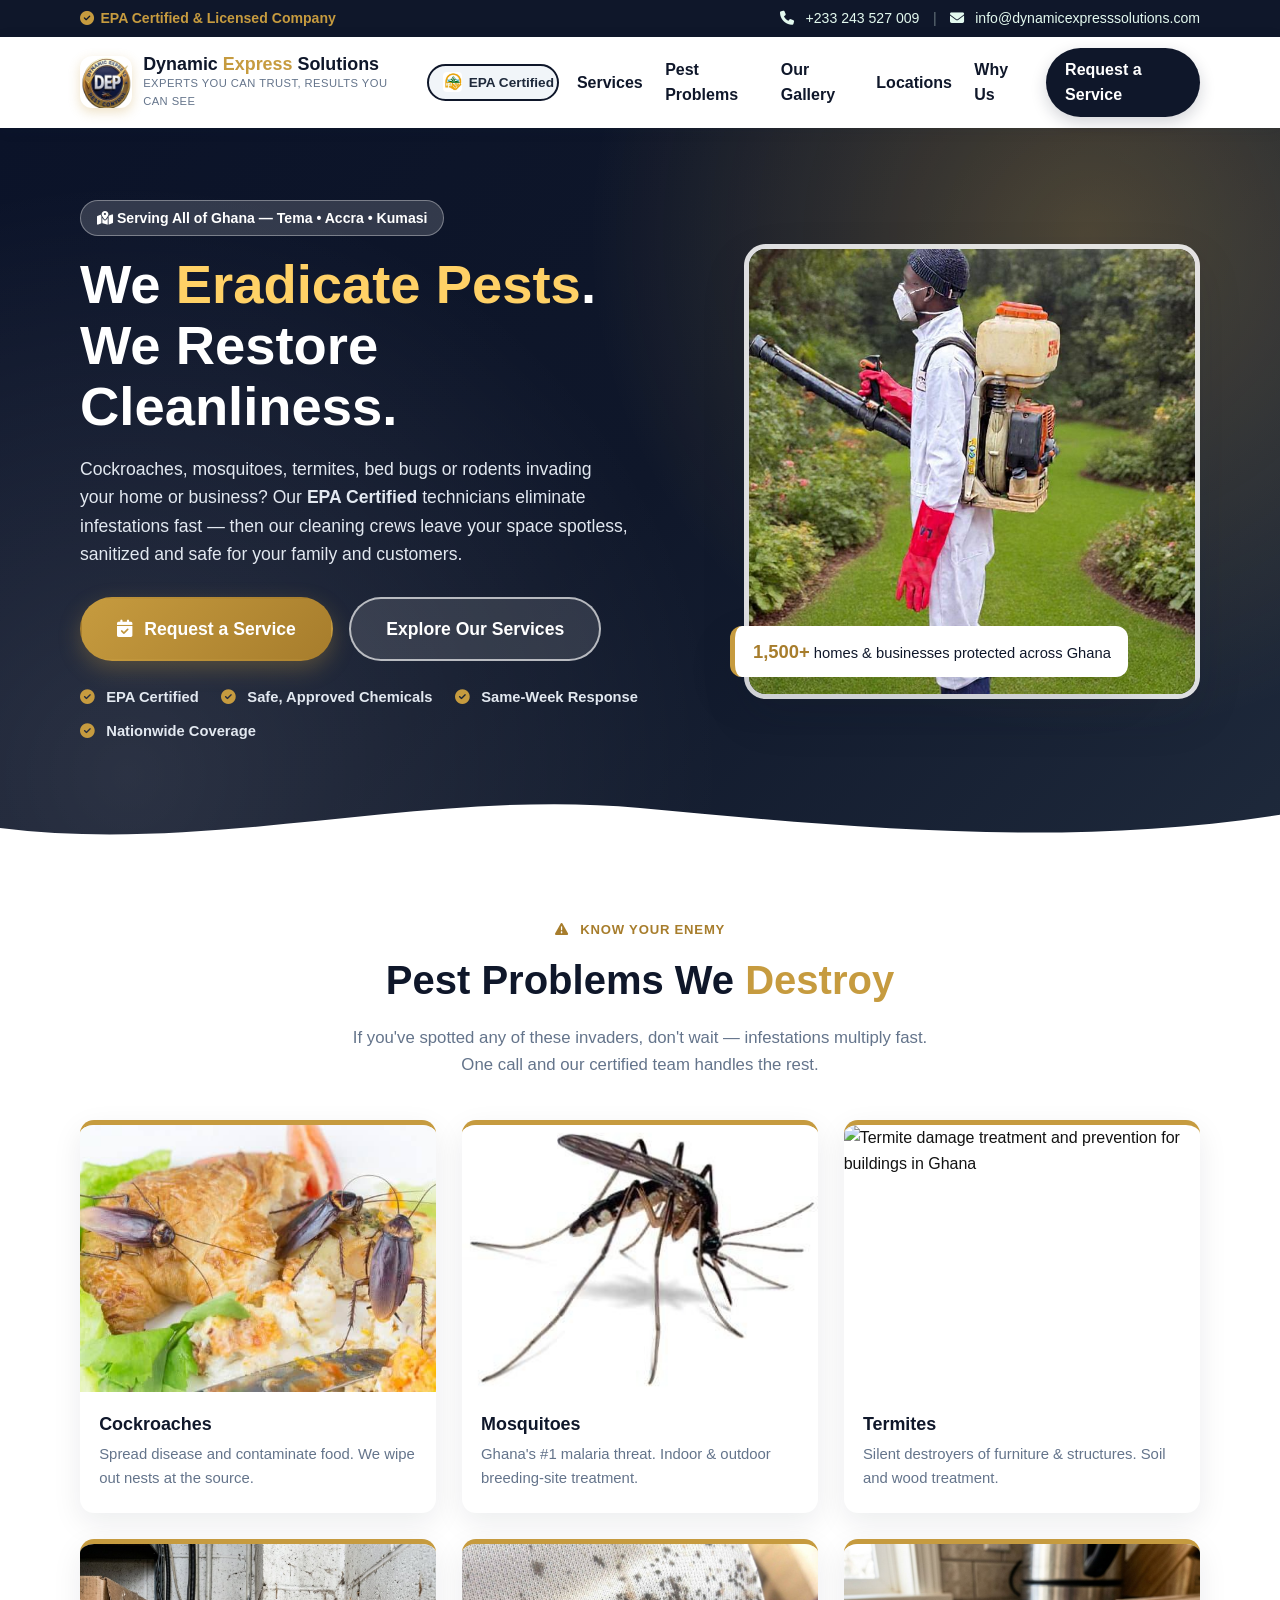
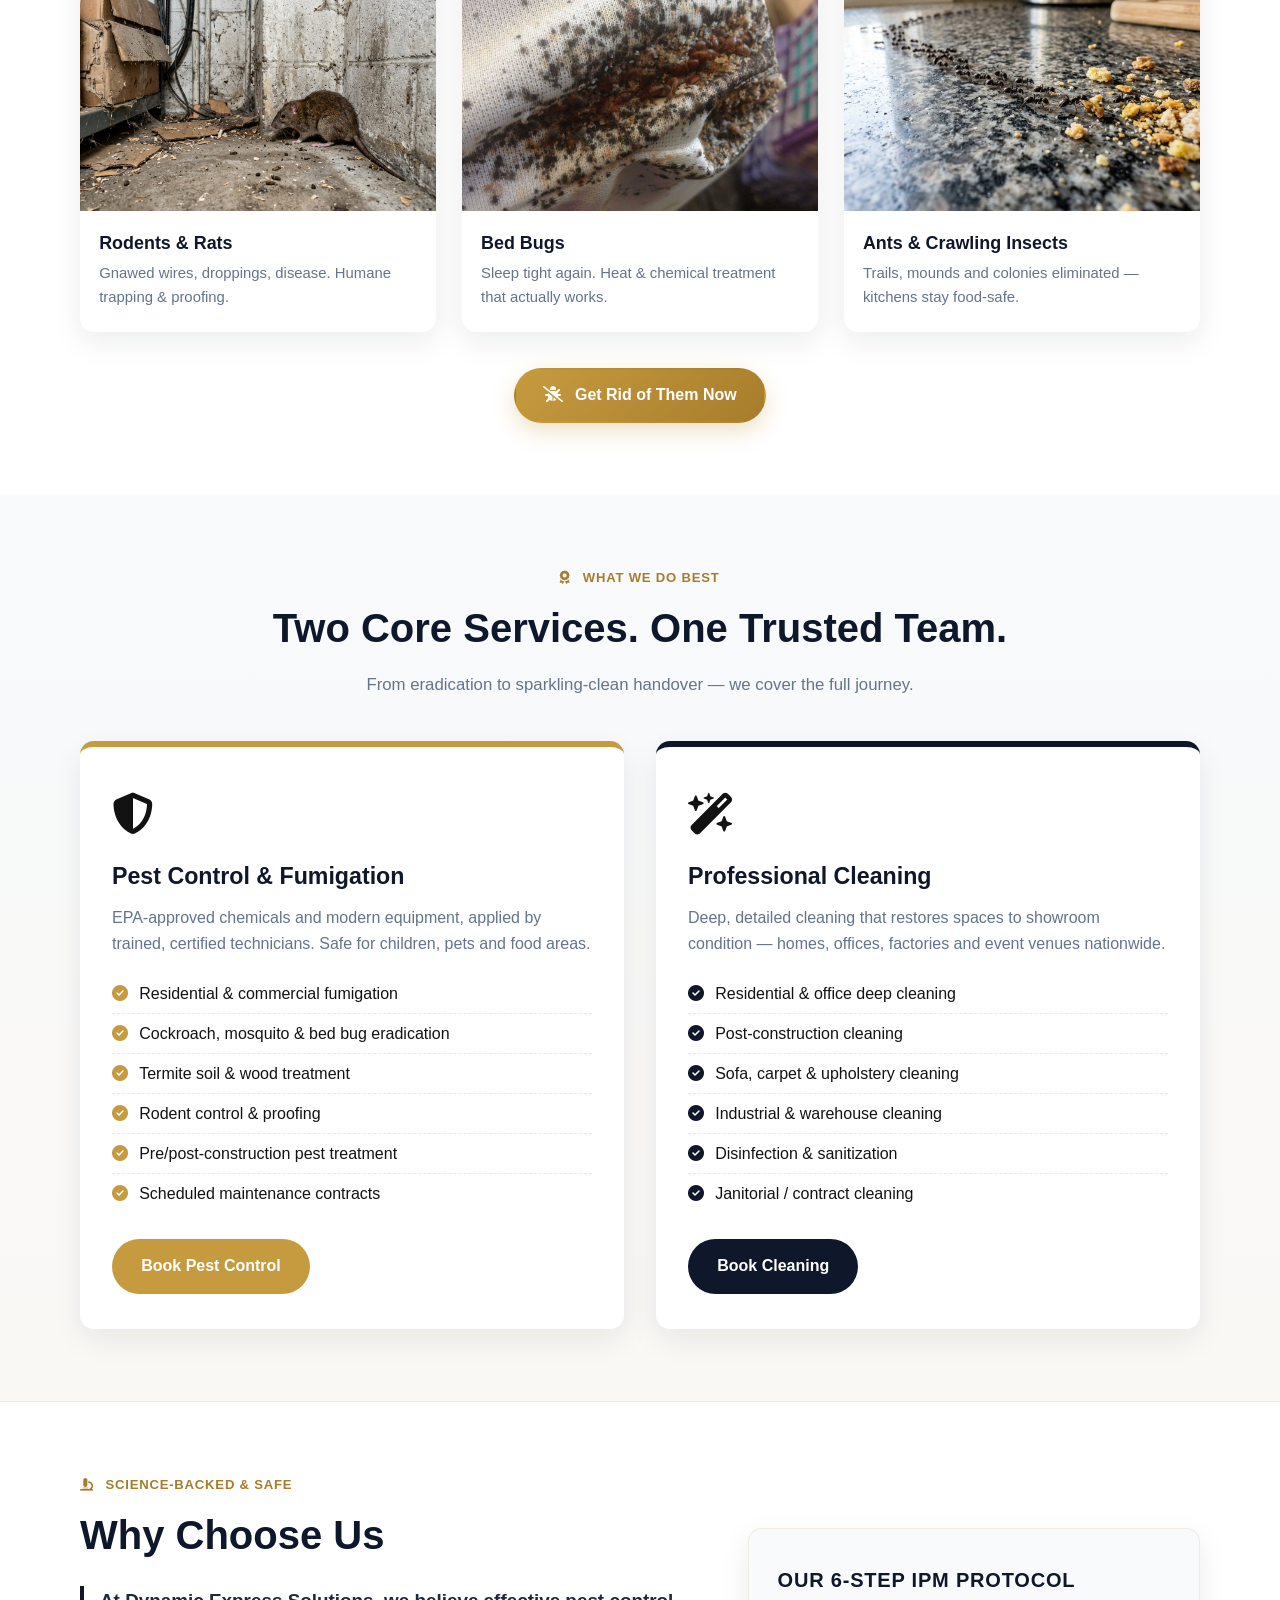
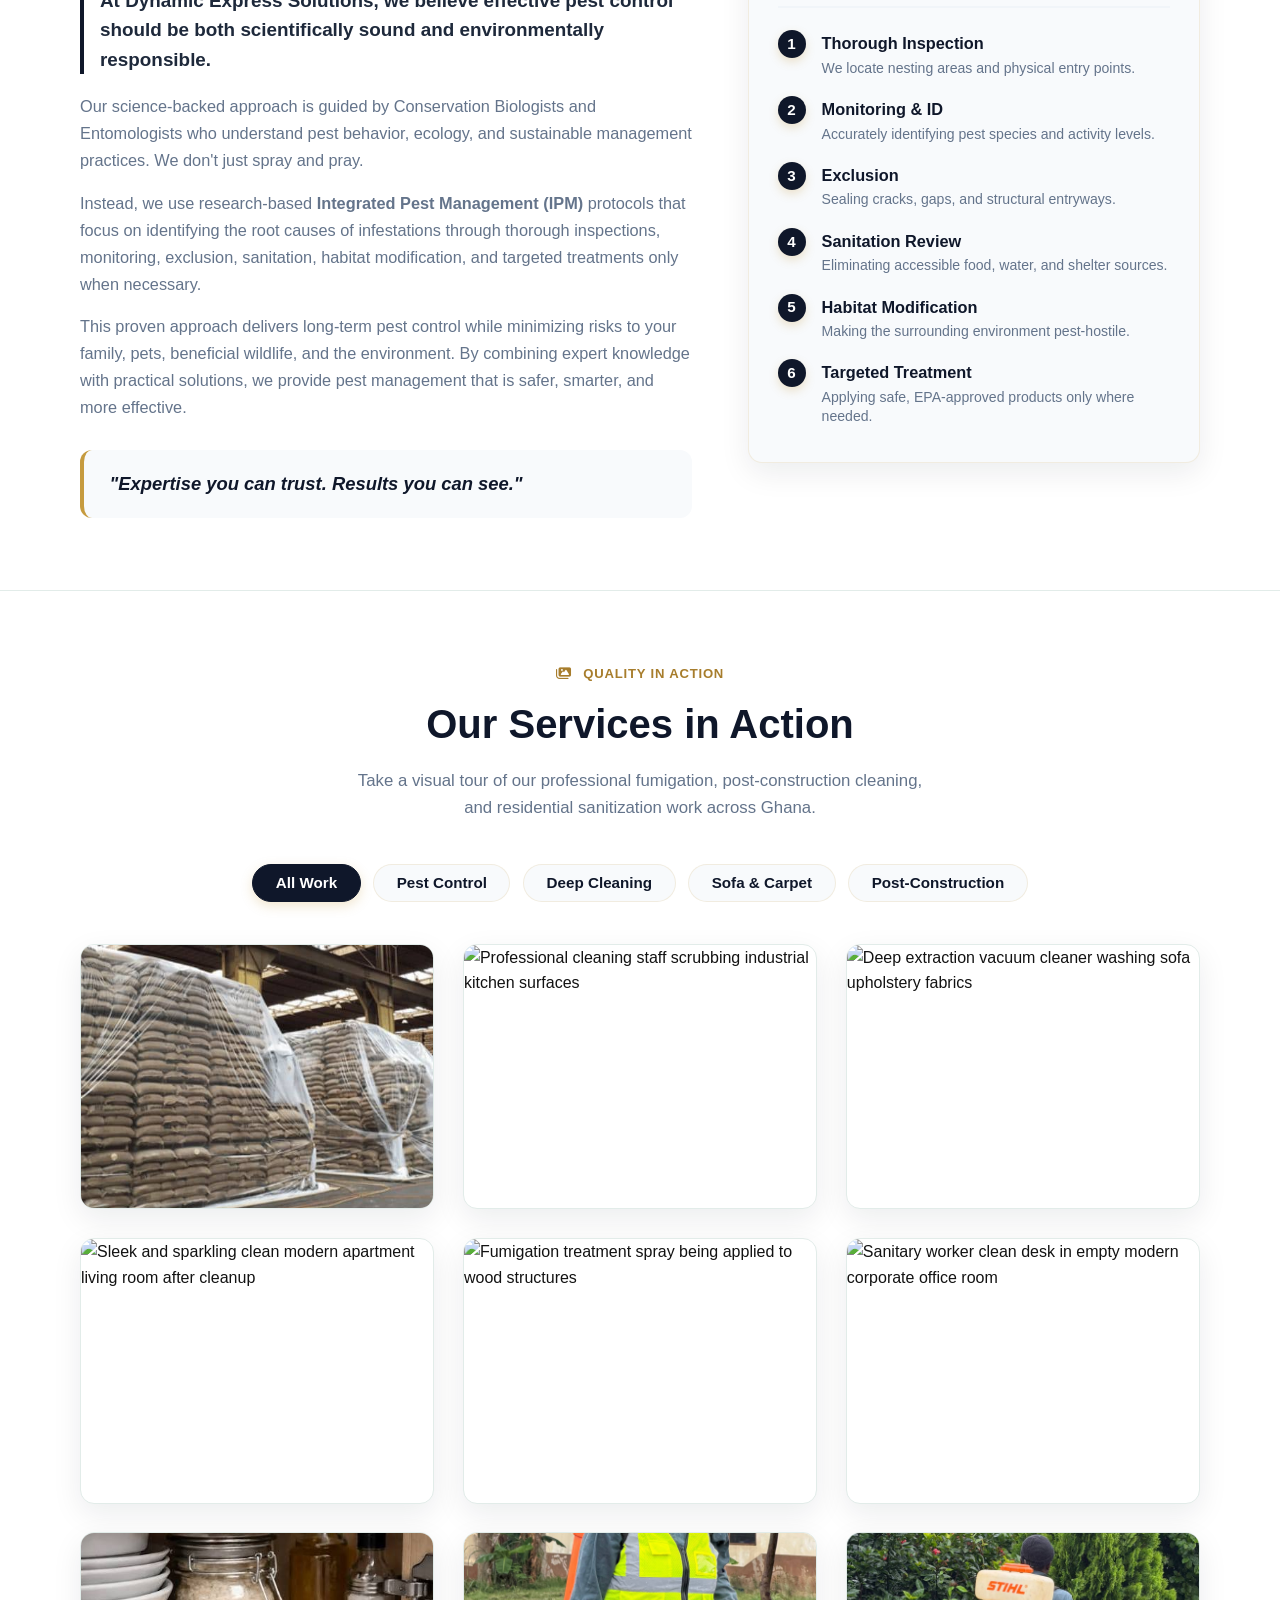
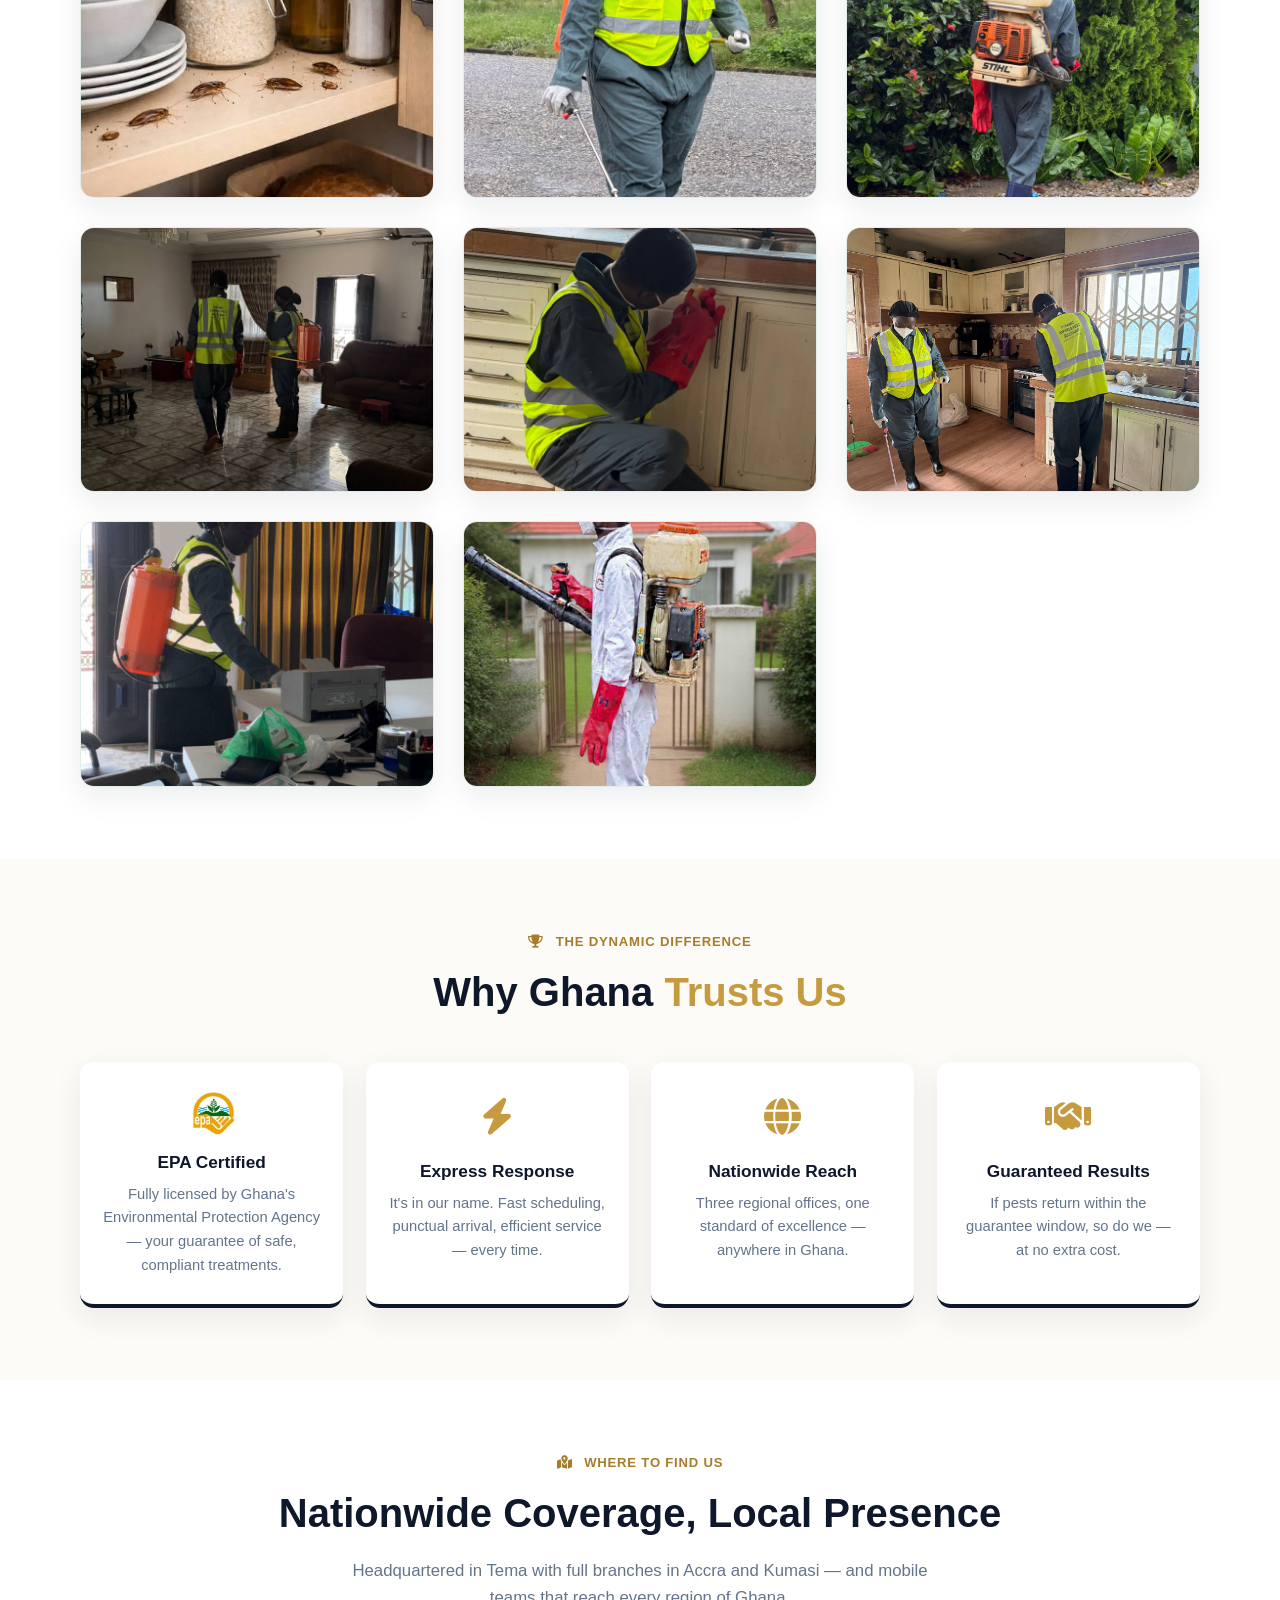
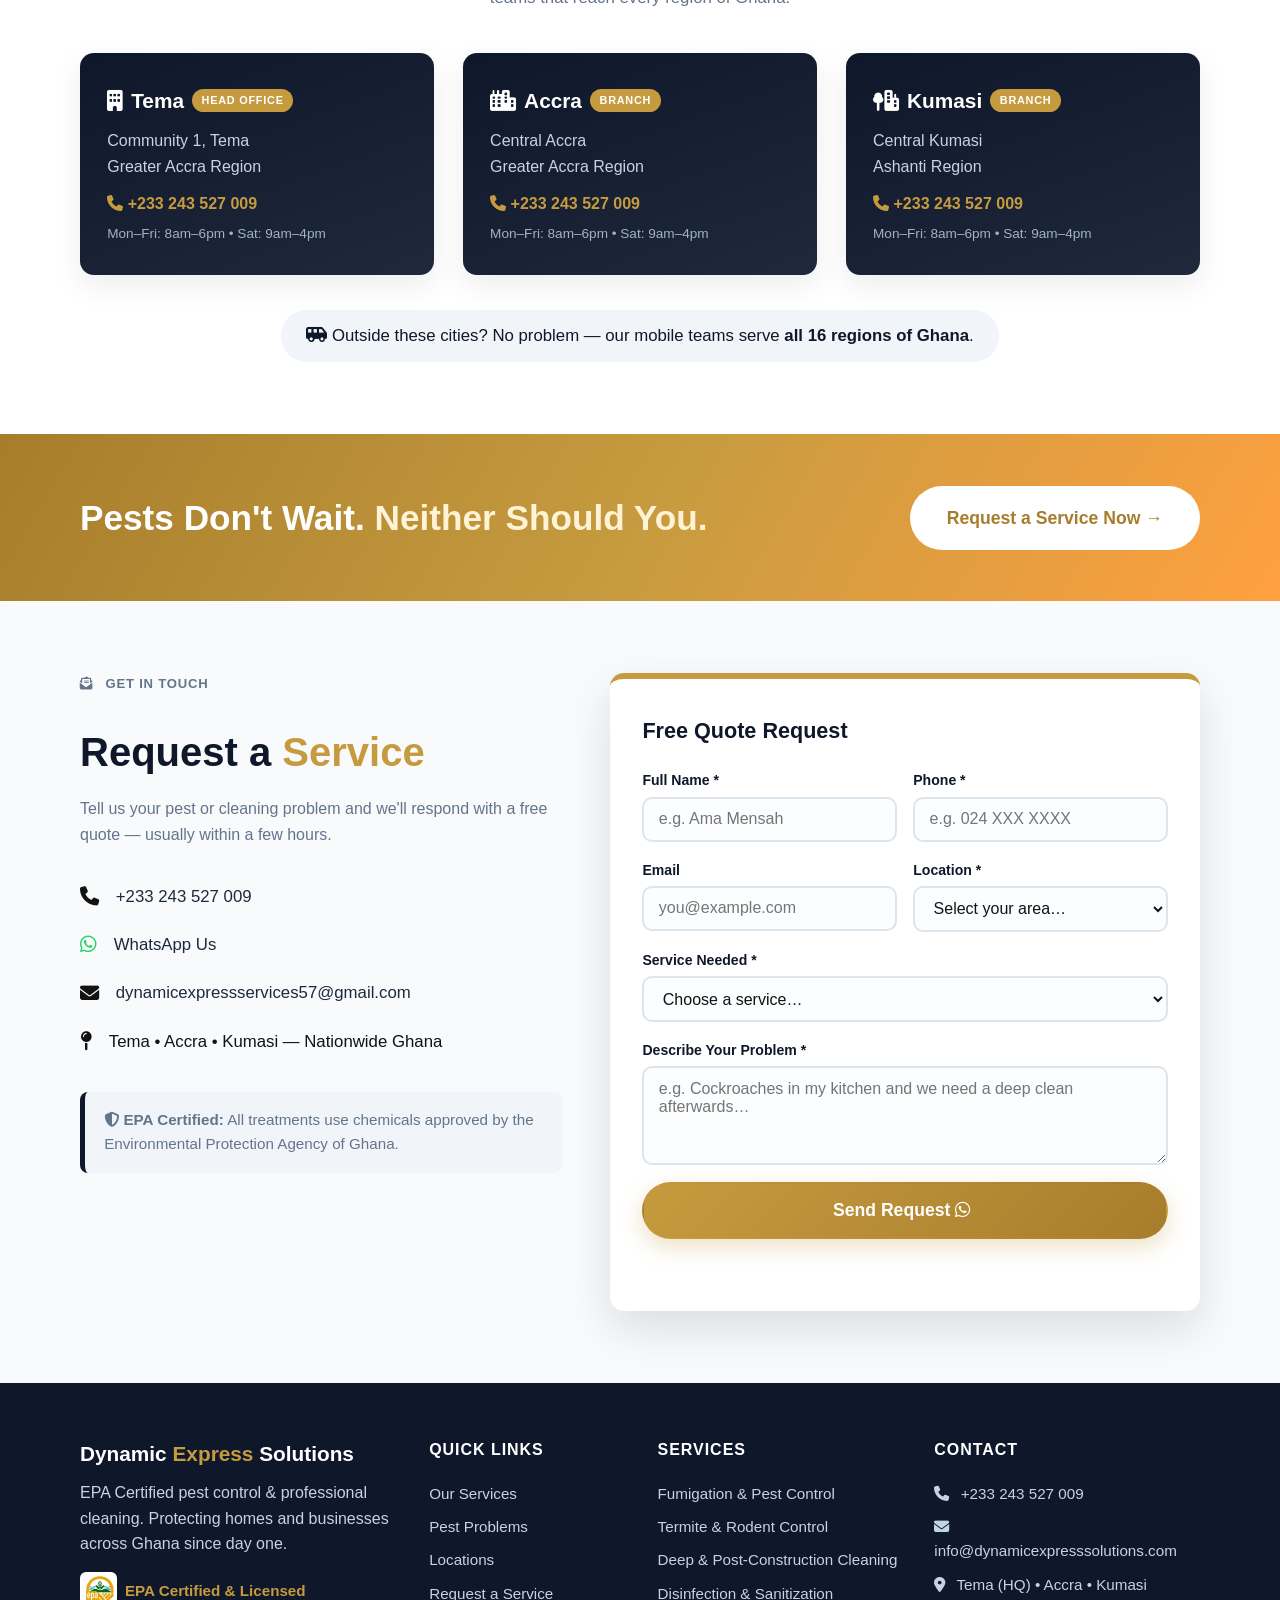
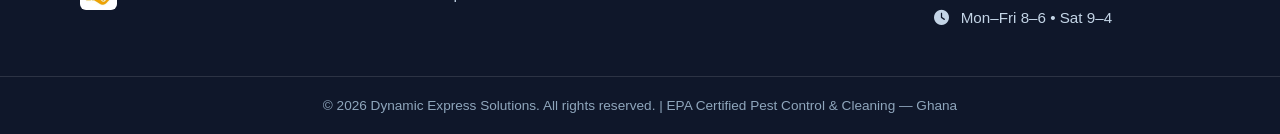
==== commit a92b9b82: "added email" ====
--- a/index.html
+++ b/index.html
@@ -582,7 +582,7 @@
             <li><span class="ci" aria-hidden="true"><i class="fa-brands fa-whatsapp text-success"></i></span> <a href="https://wa.me/233243527009"
                 rel="noopener">WhatsApp Us</a></li>
             <li><span class="ci" aria-hidden="true"><i class="fa-solid fa-envelope"></i></span> <a
-                href="mailto:info@dynamicexpresssolutions.com">info@dynamicexpresssolutions.com</a></li>
+                href="mailto:info@dynamicexpresssolutions.com">dynamicexpressservices57@gmail.com</a></li>
             <li><span class="ci" aria-hidden="true"><i class="fa-solid fa-map-pin"></i></span> Tema • Accra • Kumasi — Nationwide Ghana</li>
           </ul>
           <p class="epa-note"><i class="fa-solid fa-shield-halved"></i> <strong>EPA Certified:</strong> All treatments use chemicals approved by the
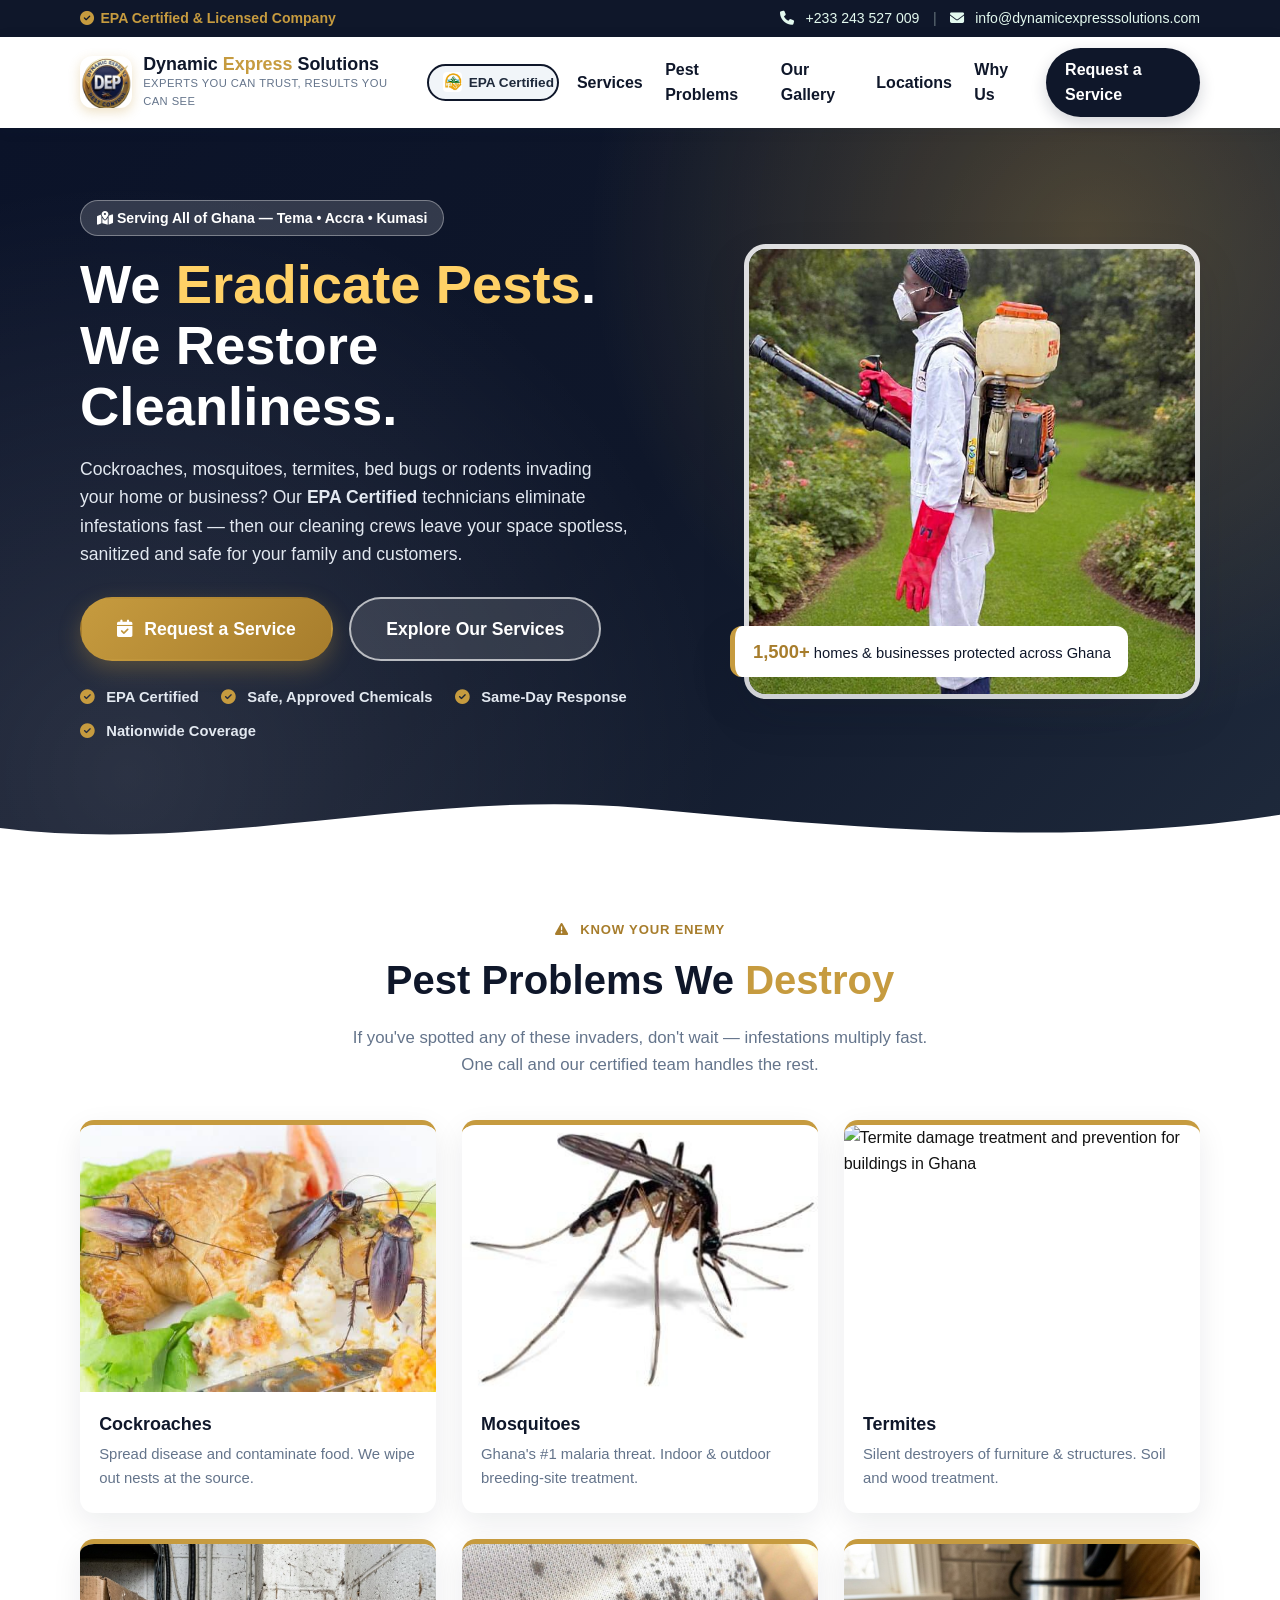
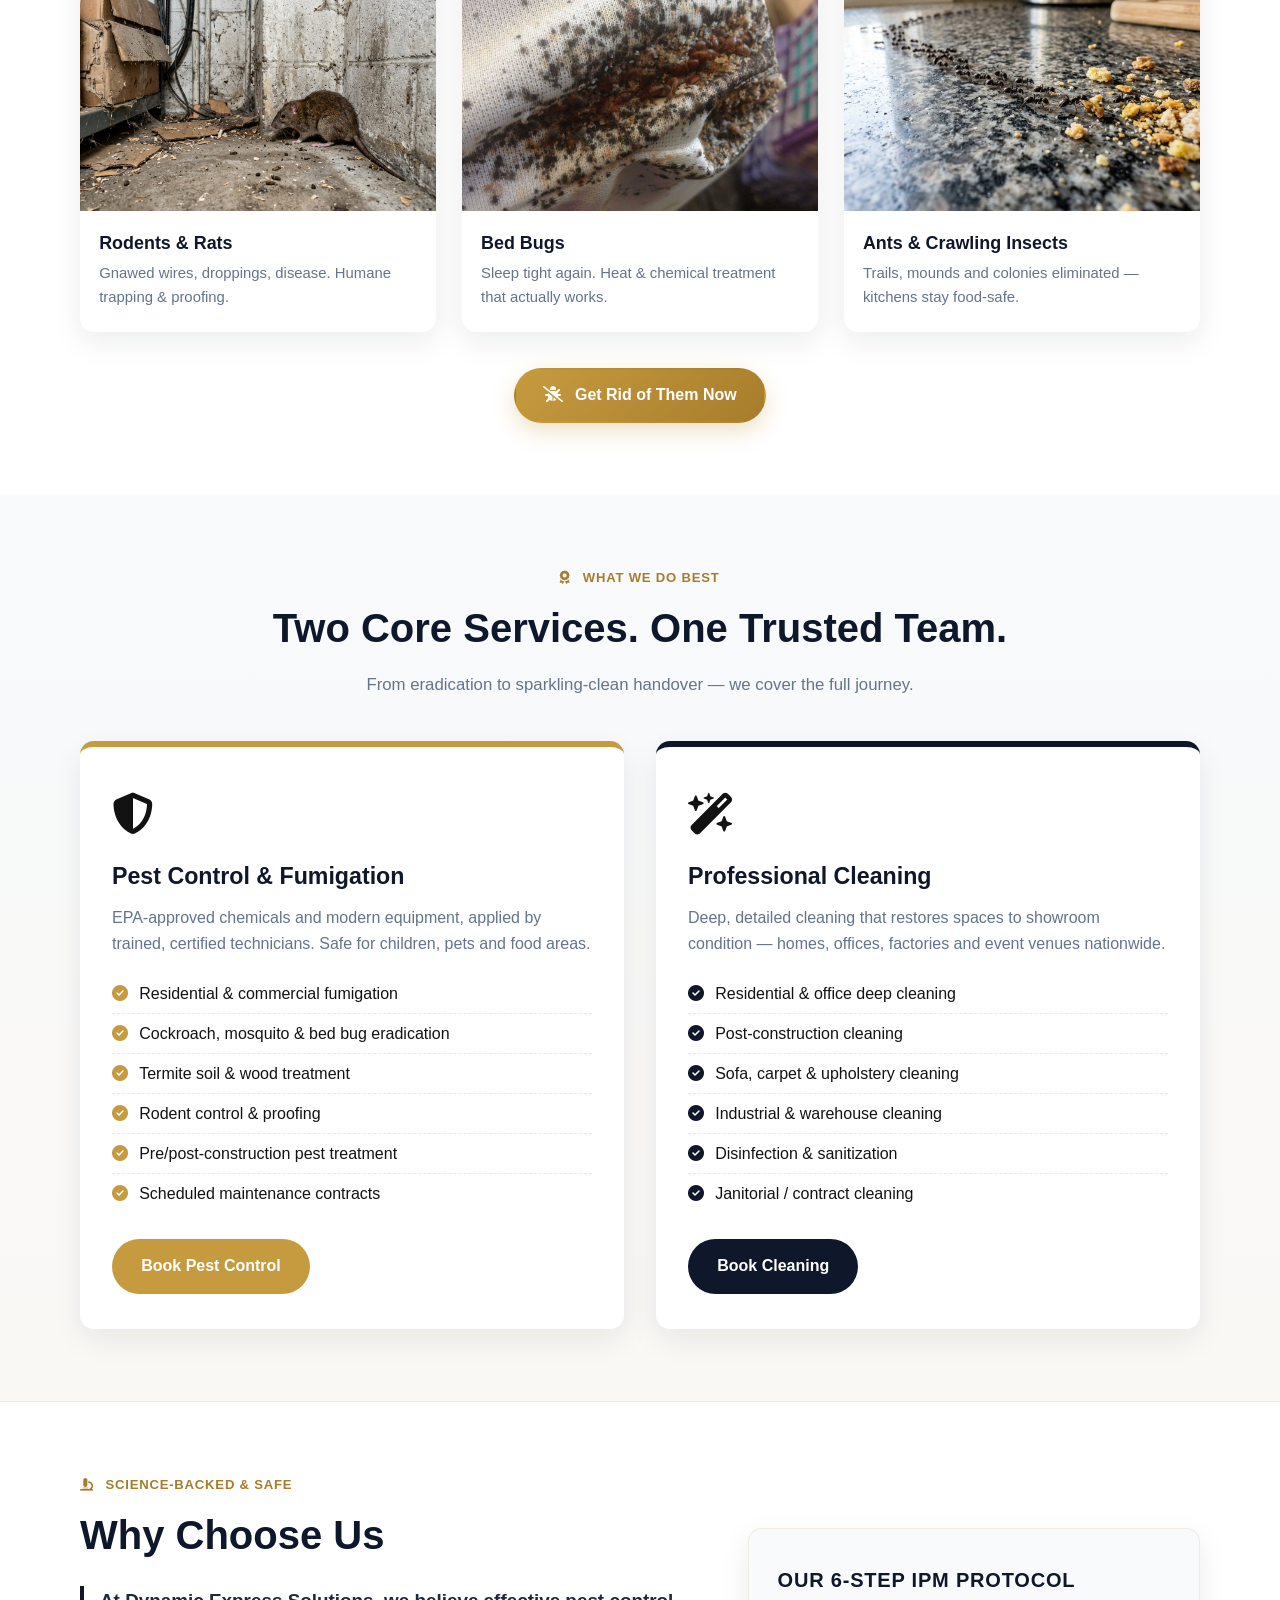
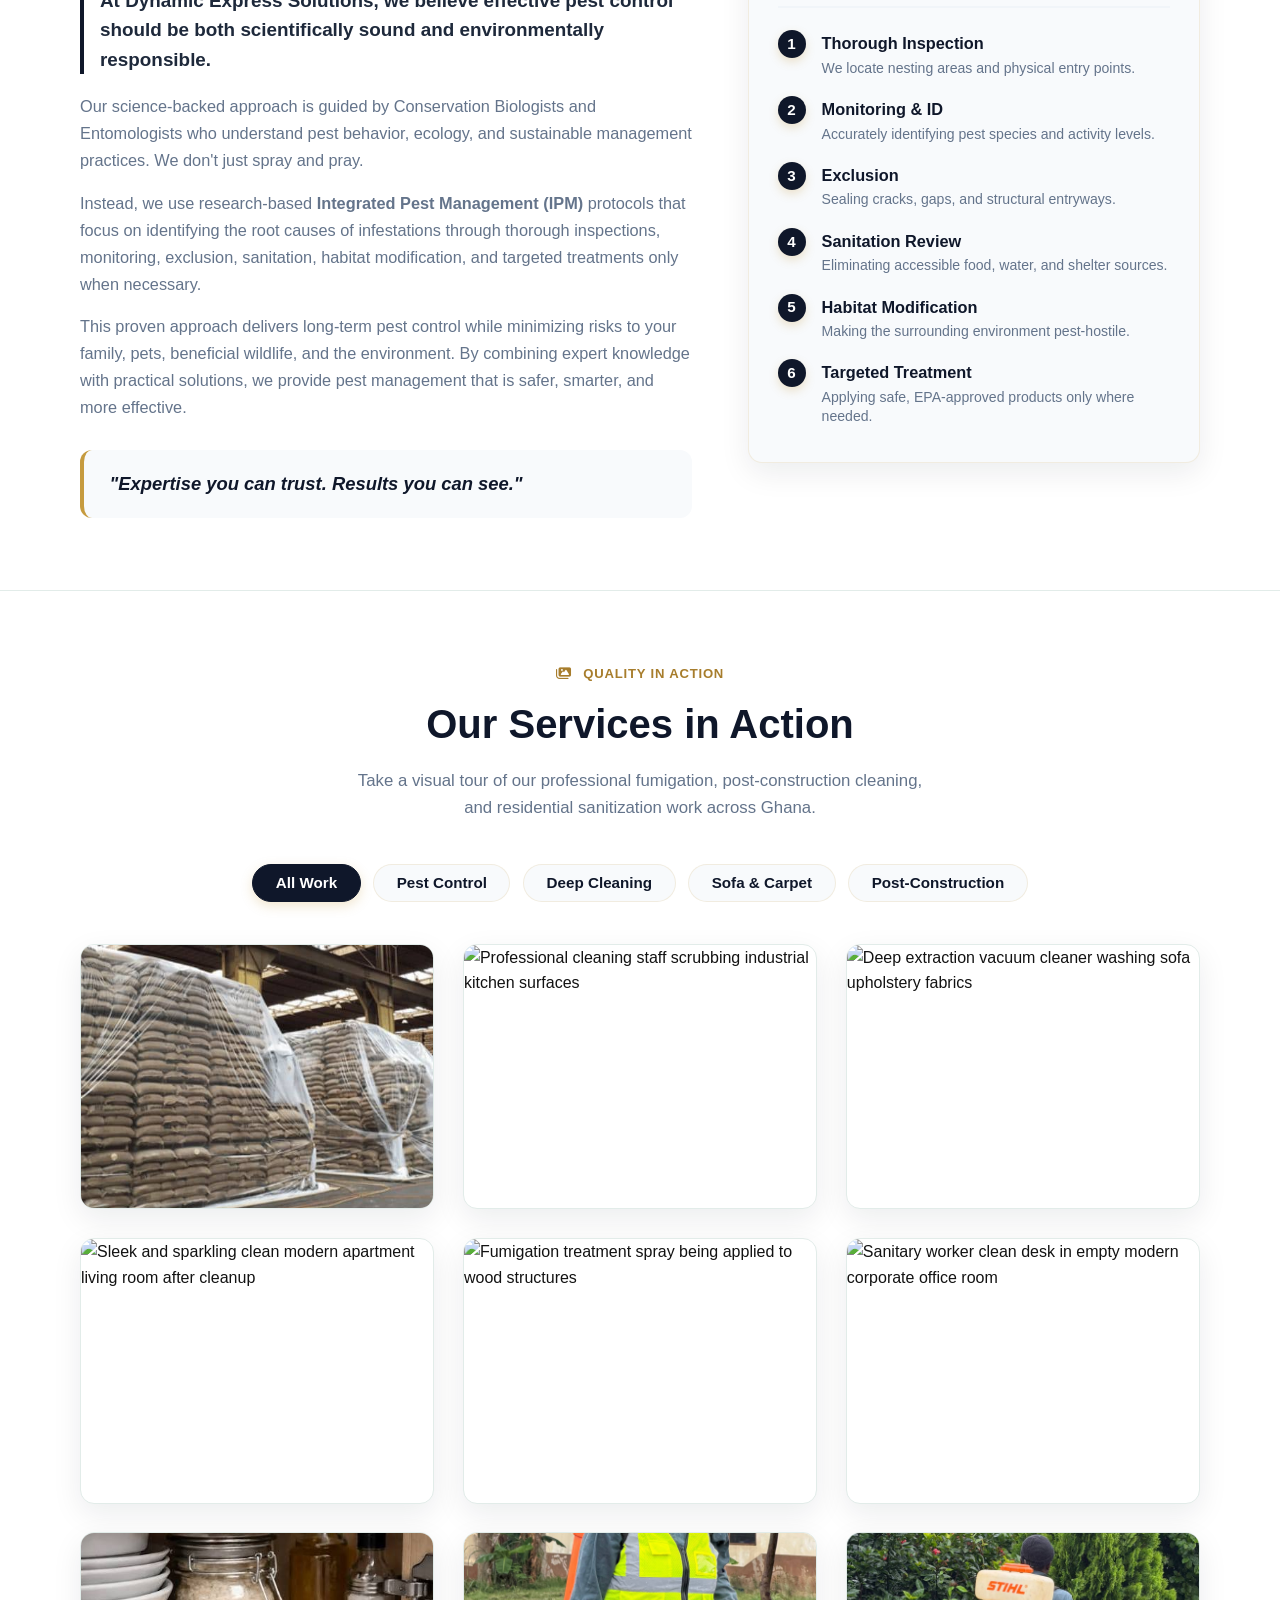
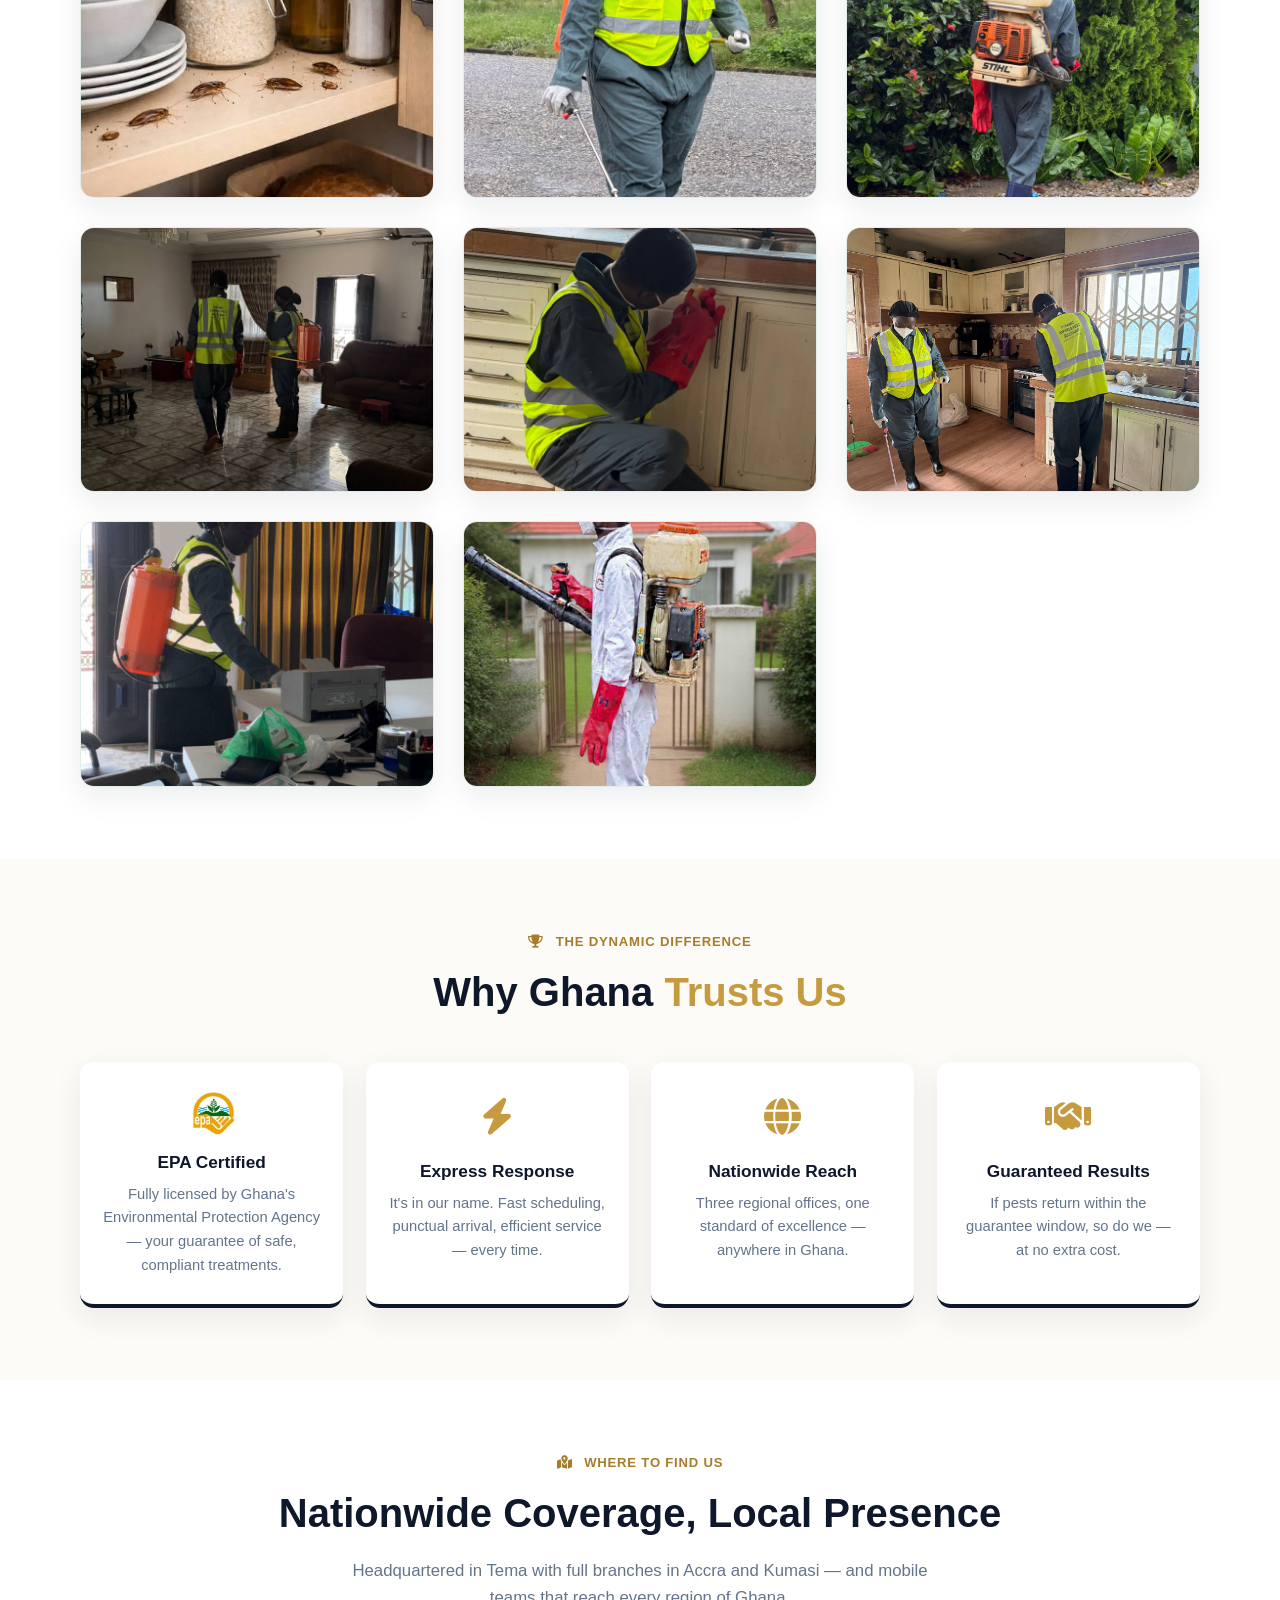
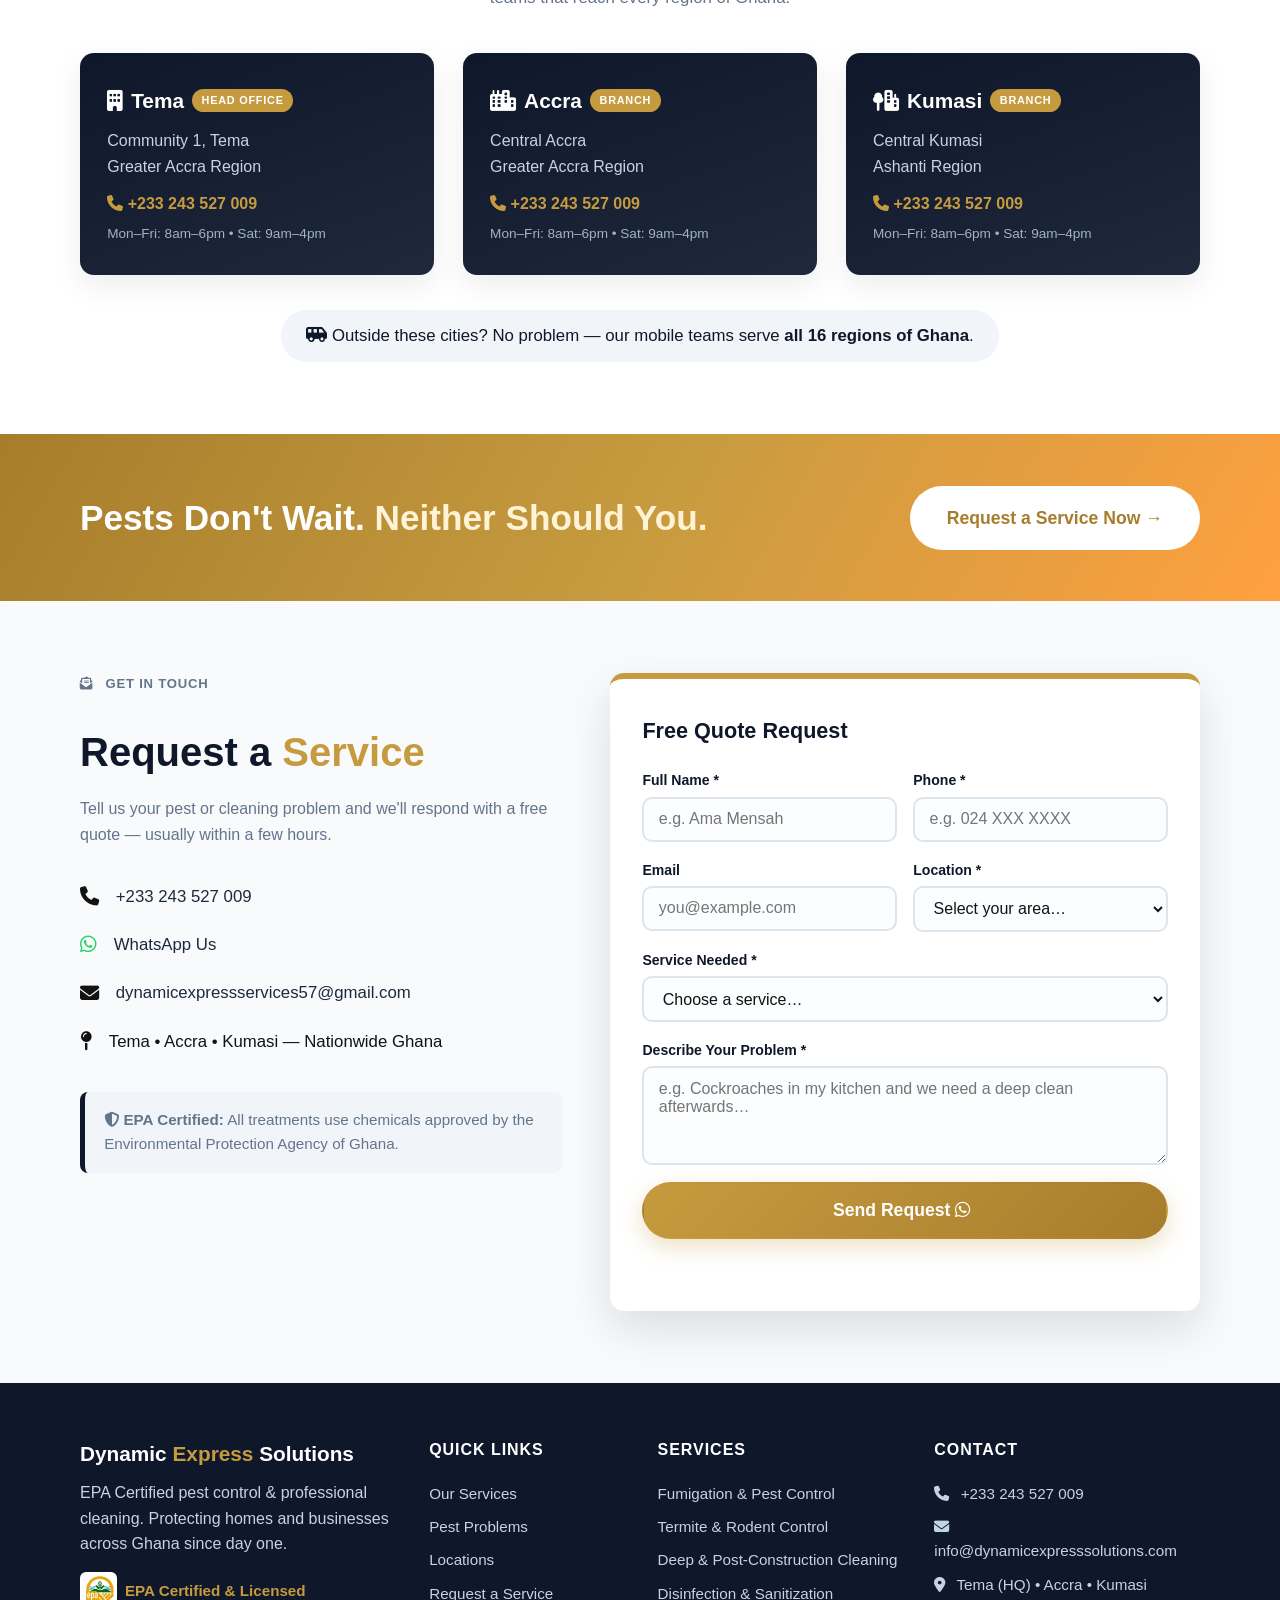
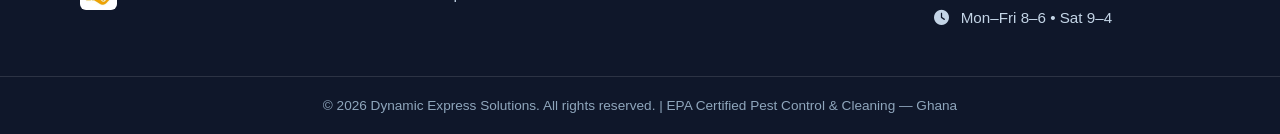
==== commit c9e3e655: "Changed same week to same day" ====
--- a/index.html
+++ b/index.html
@@ -225,7 +225,7 @@
           <ul class="hero-trust" aria-label="Trust indicators">
             <li><i class="fa-solid fa-circle-check text-gold"></i> EPA Certified</li>
             <li><i class="fa-solid fa-circle-check text-gold"></i> Safe, Approved Chemicals</li>
-            <li><i class="fa-solid fa-circle-check text-gold"></i> Same-Week Response</li>
+            <li><i class="fa-solid fa-circle-check text-gold"></i> Same-Day Response</li>
             <li><i class="fa-solid fa-circle-check text-gold"></i> Nationwide Coverage</li>
           </ul>
         </div>
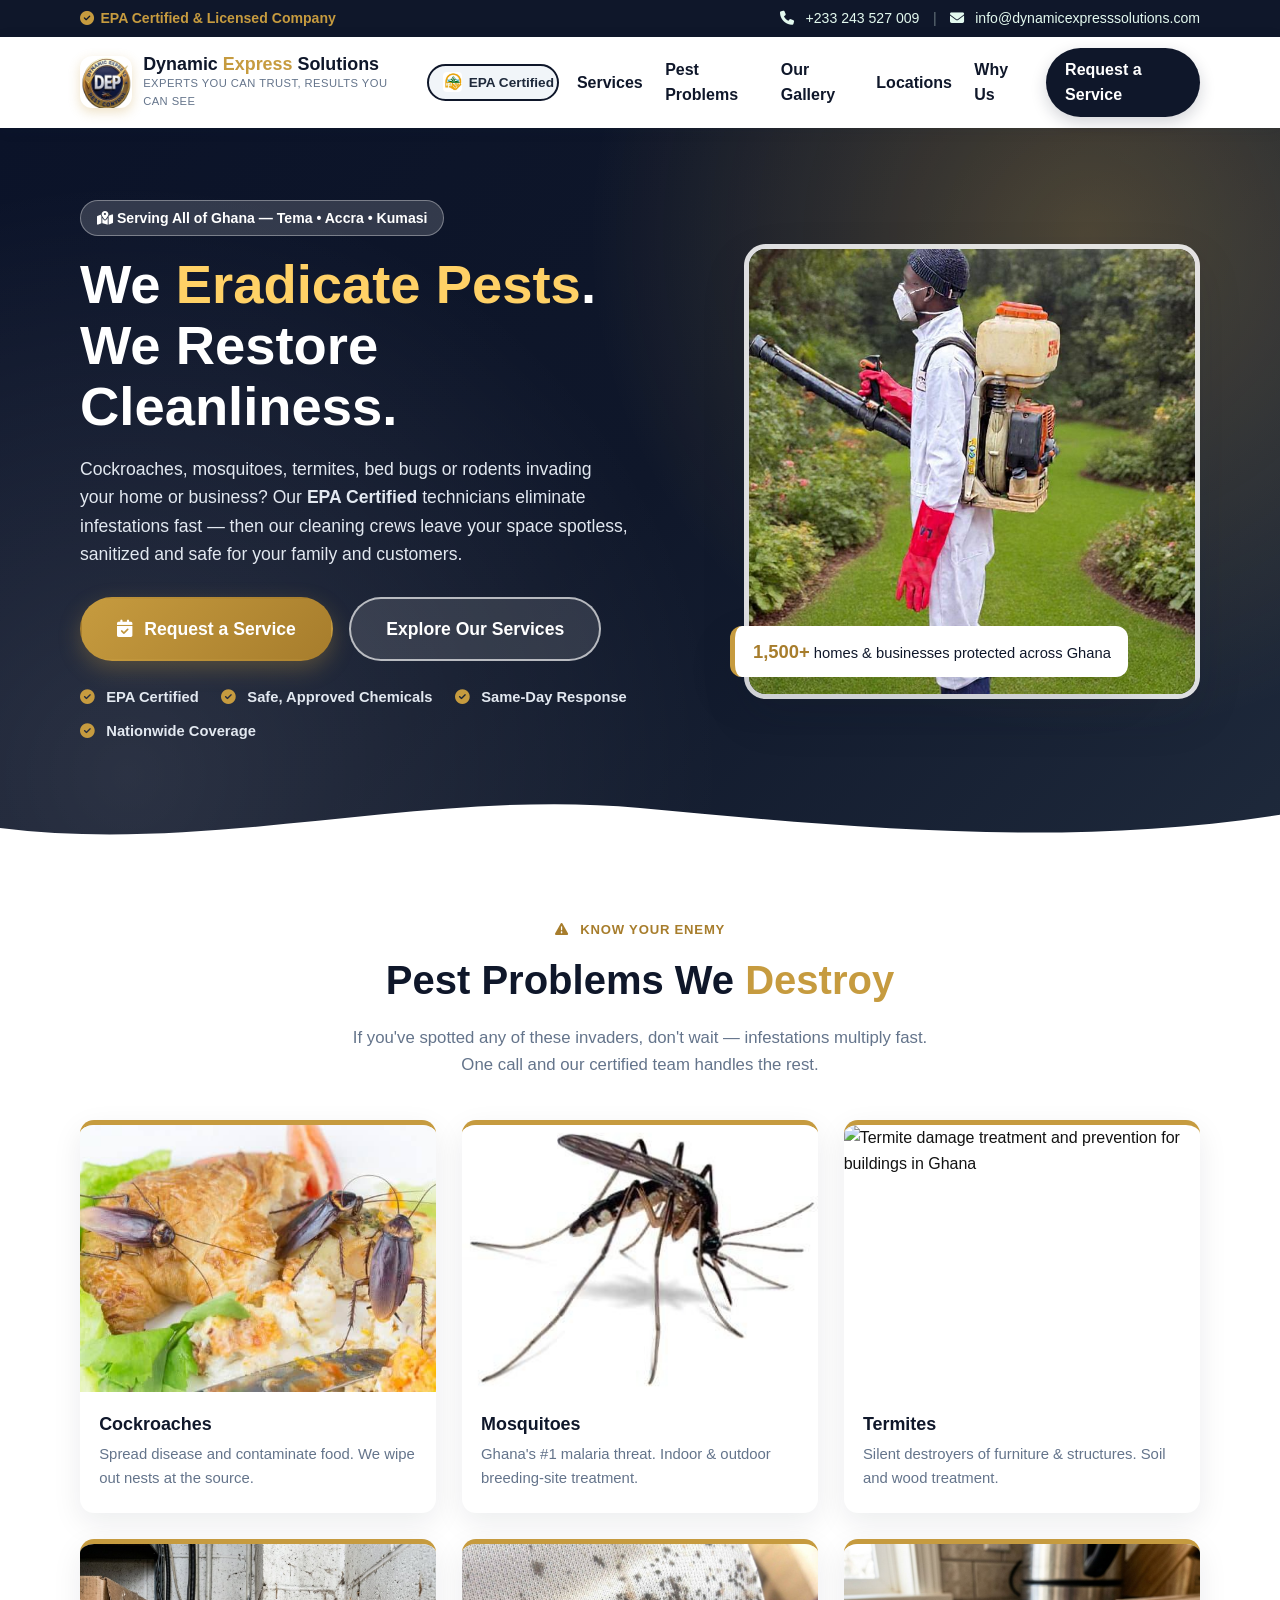
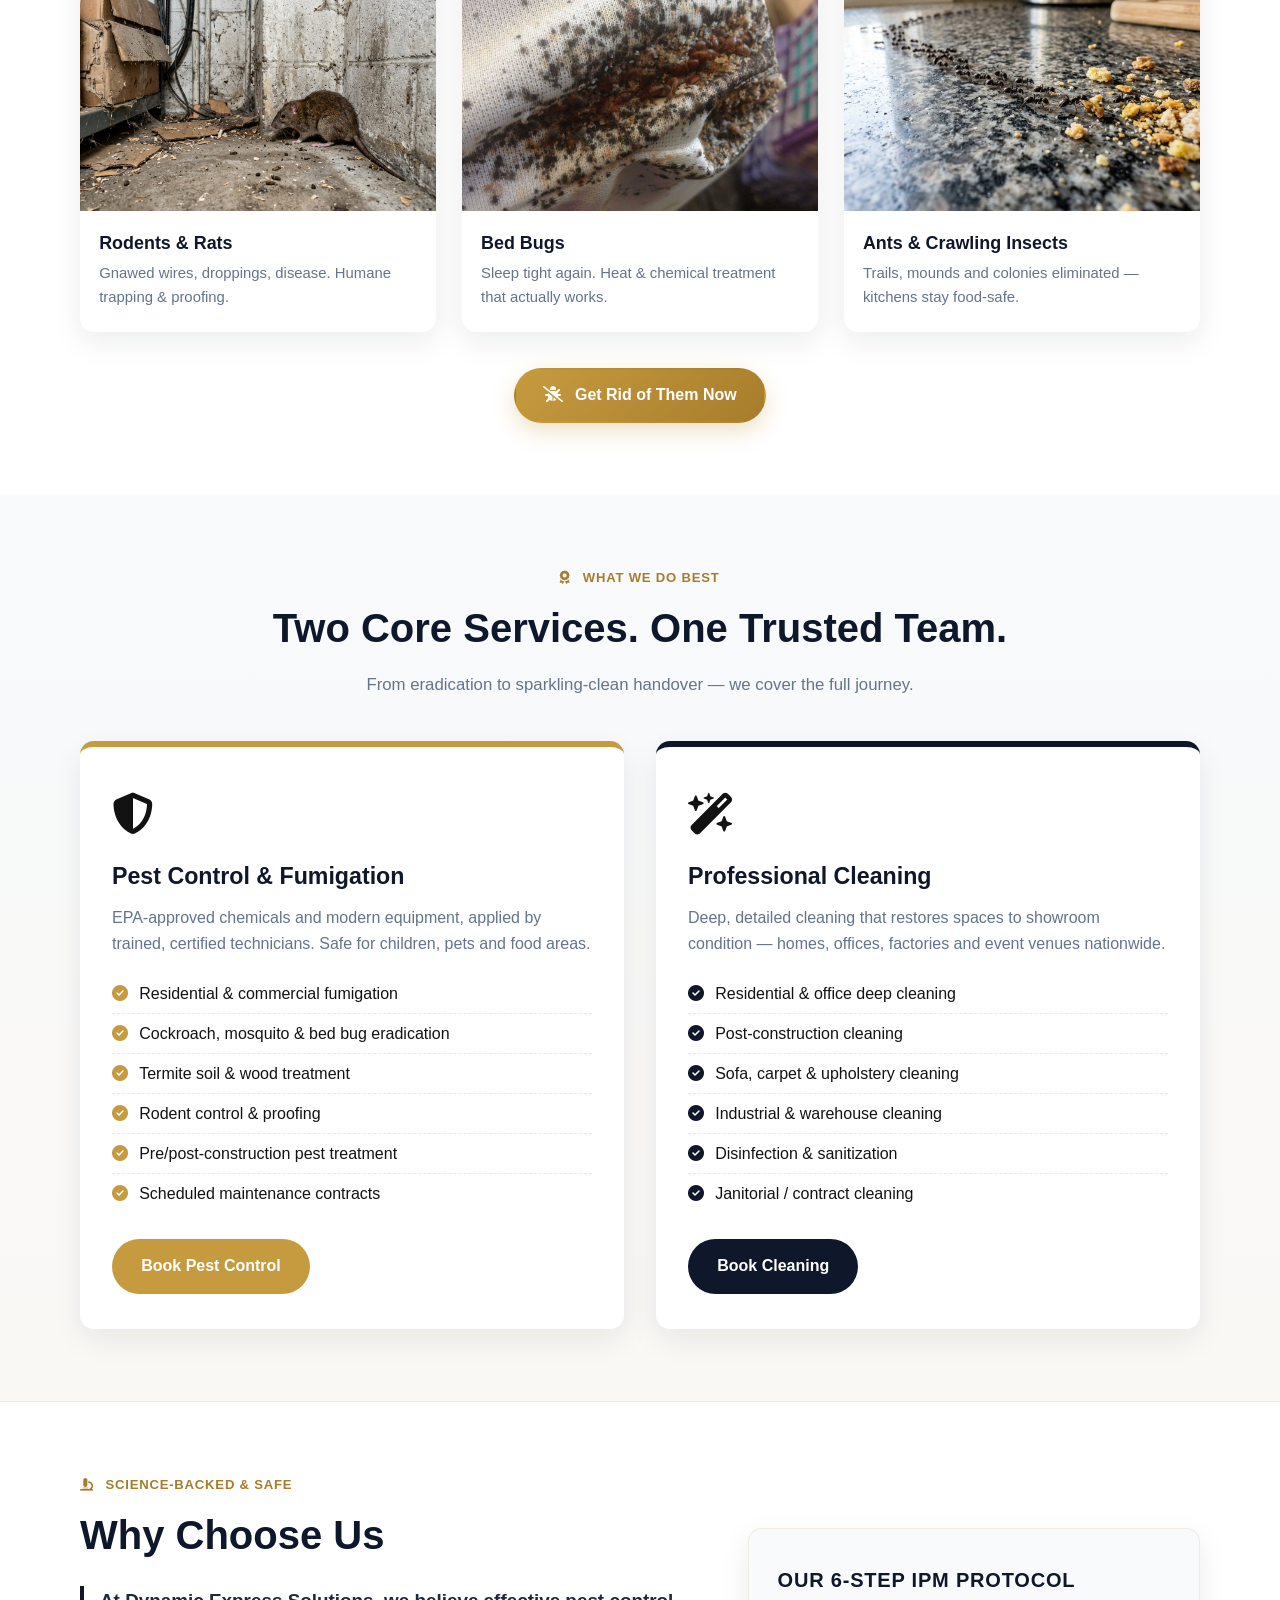
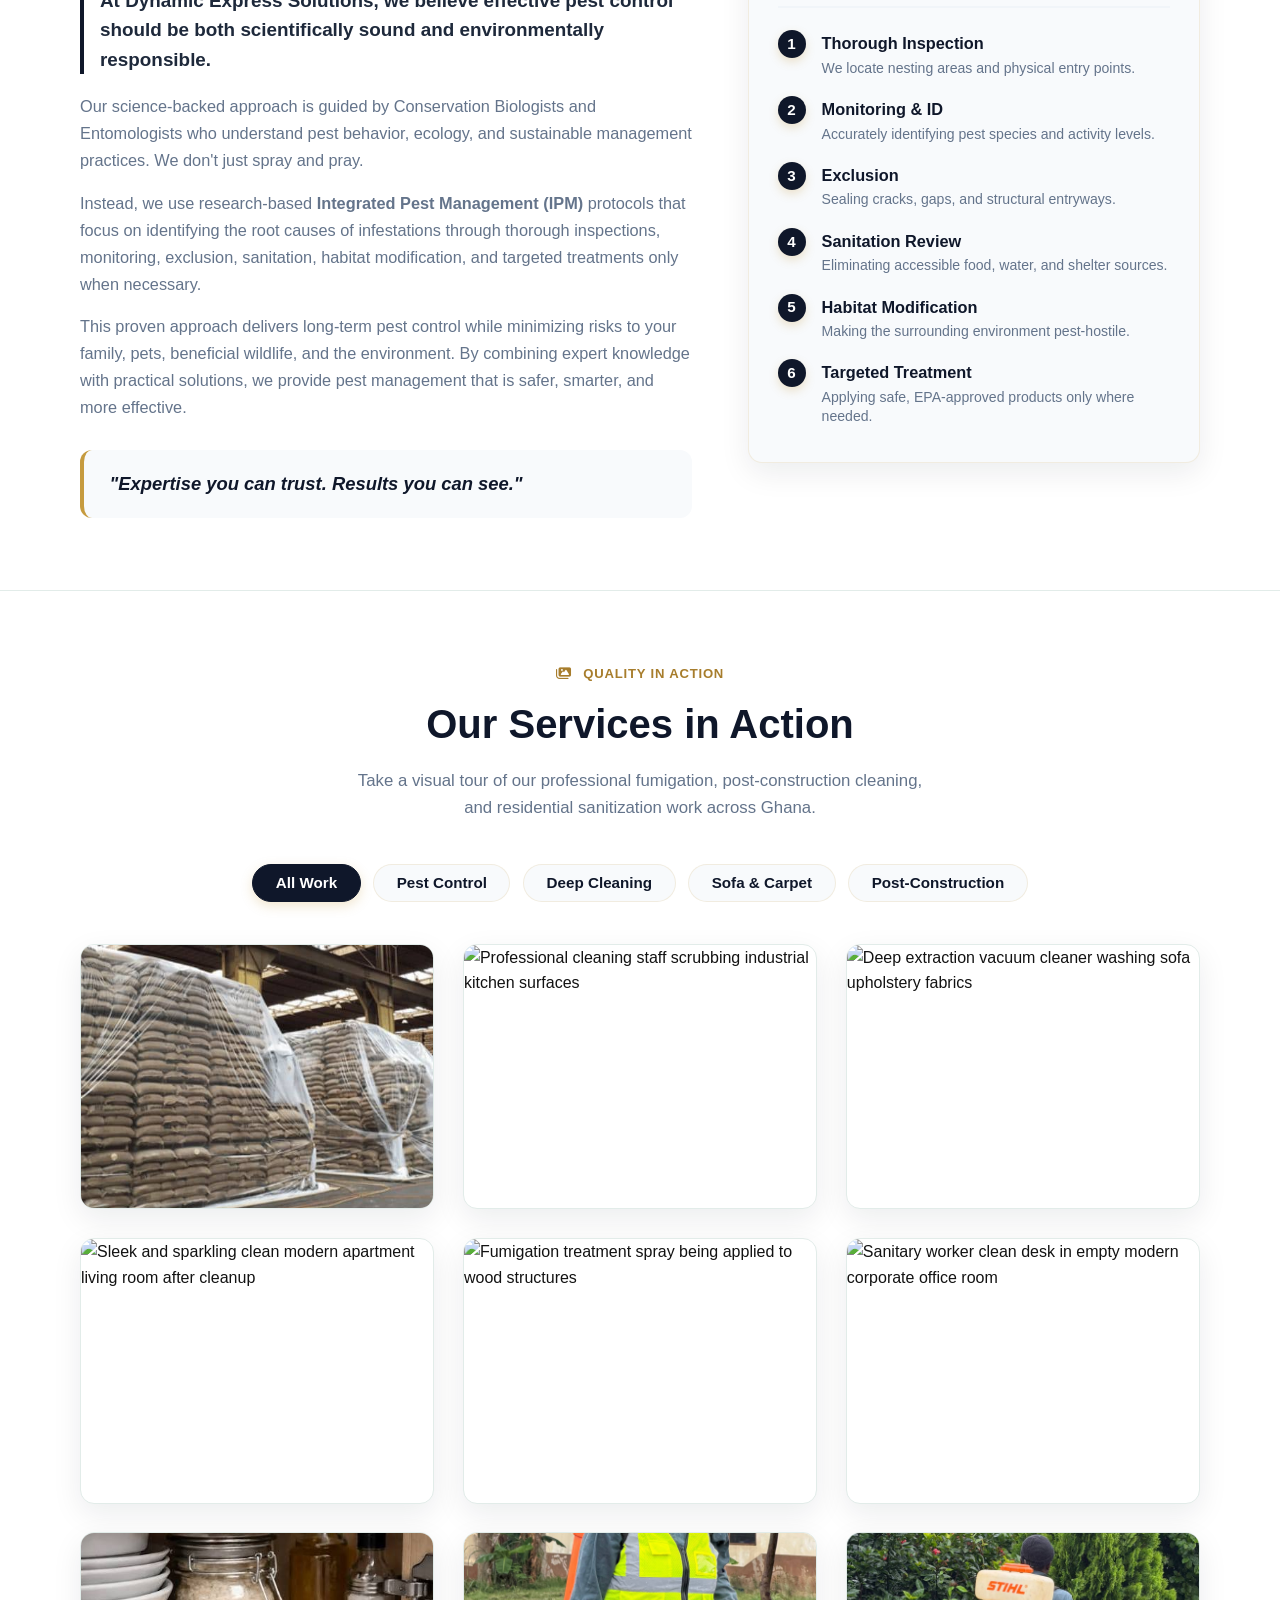
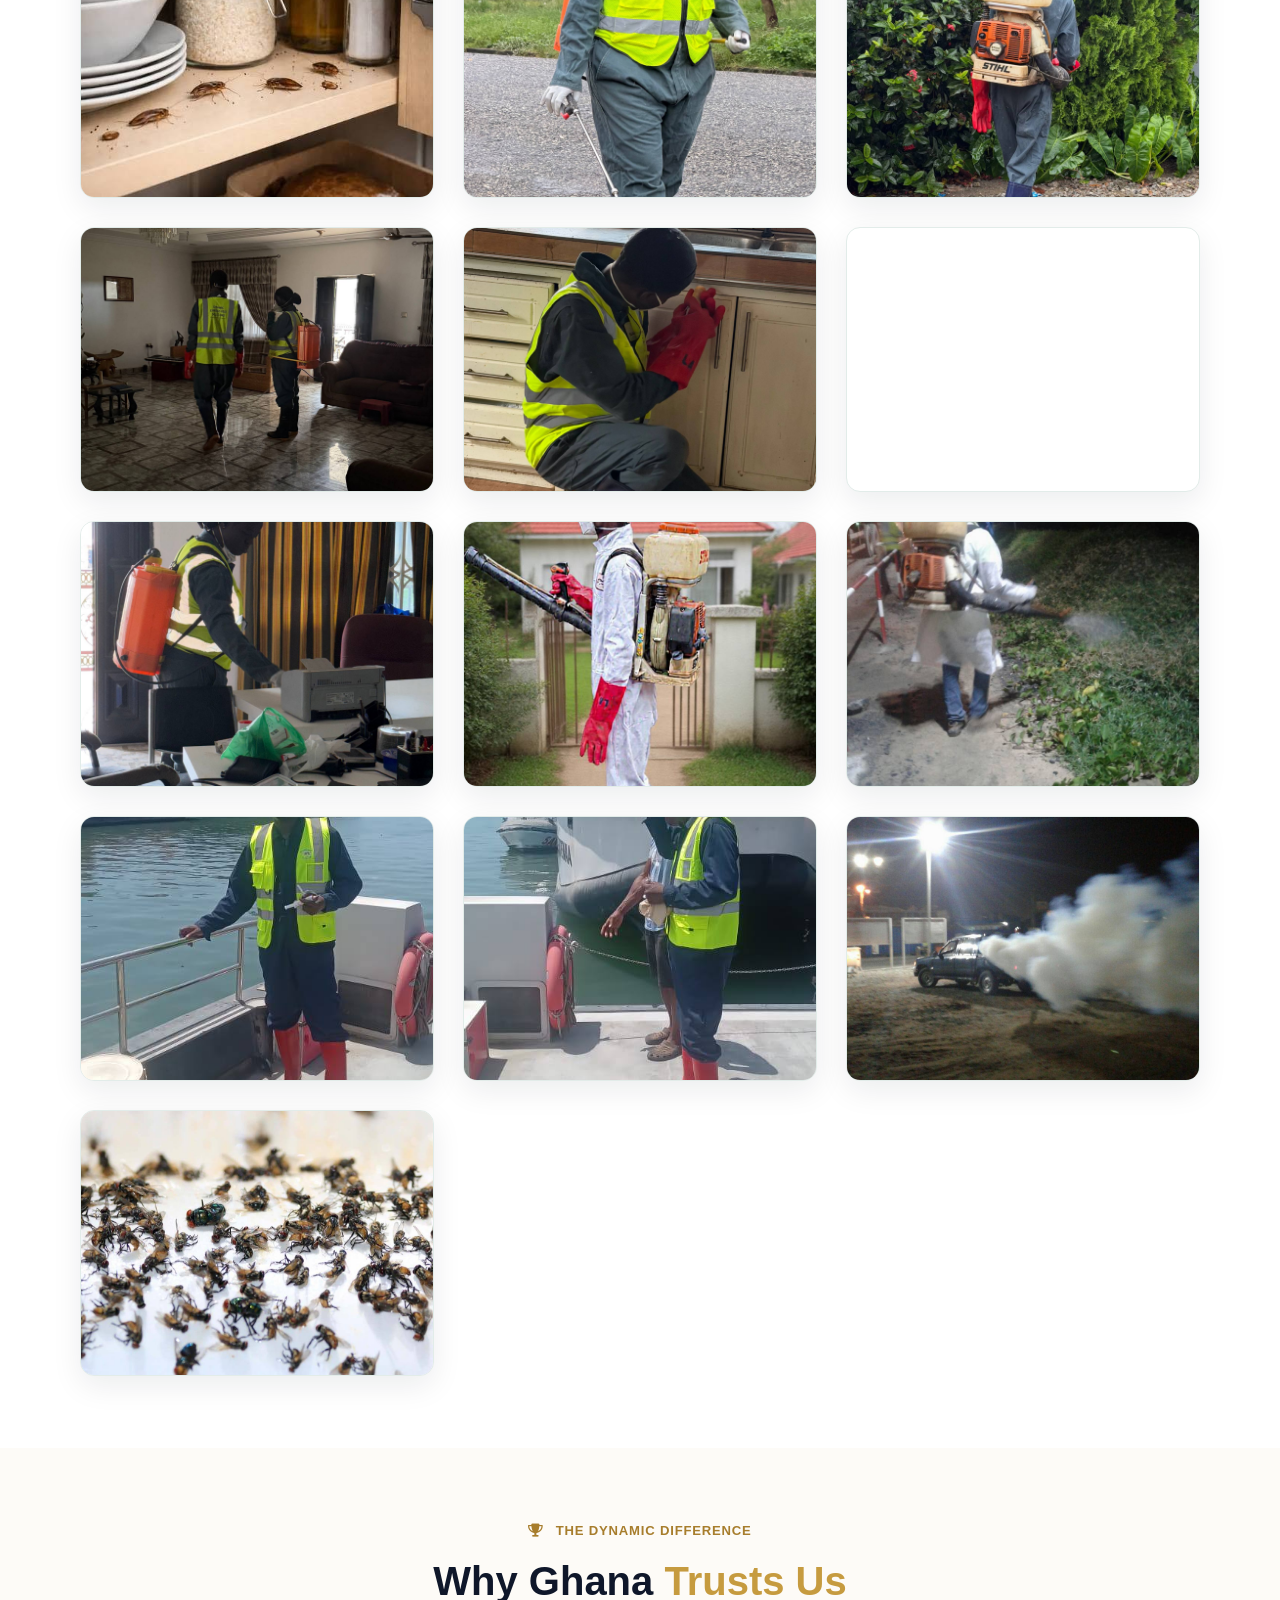
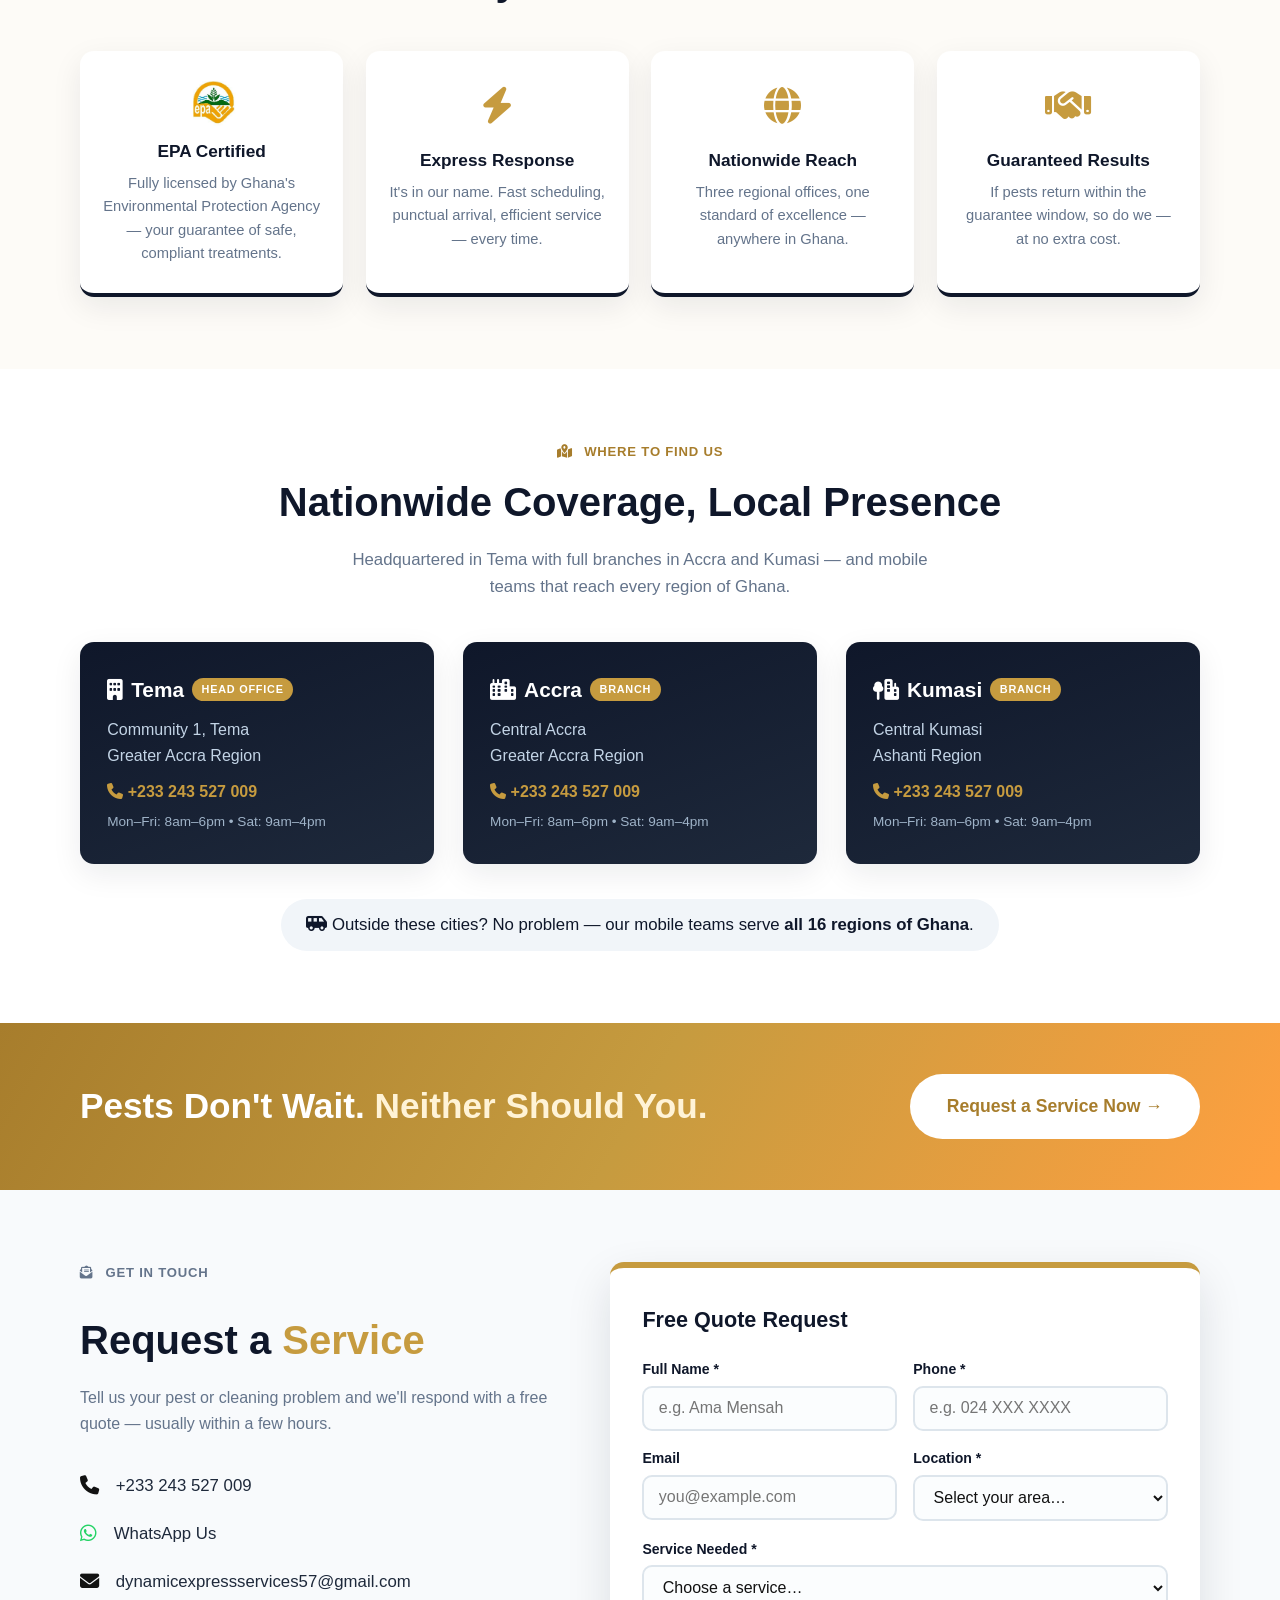
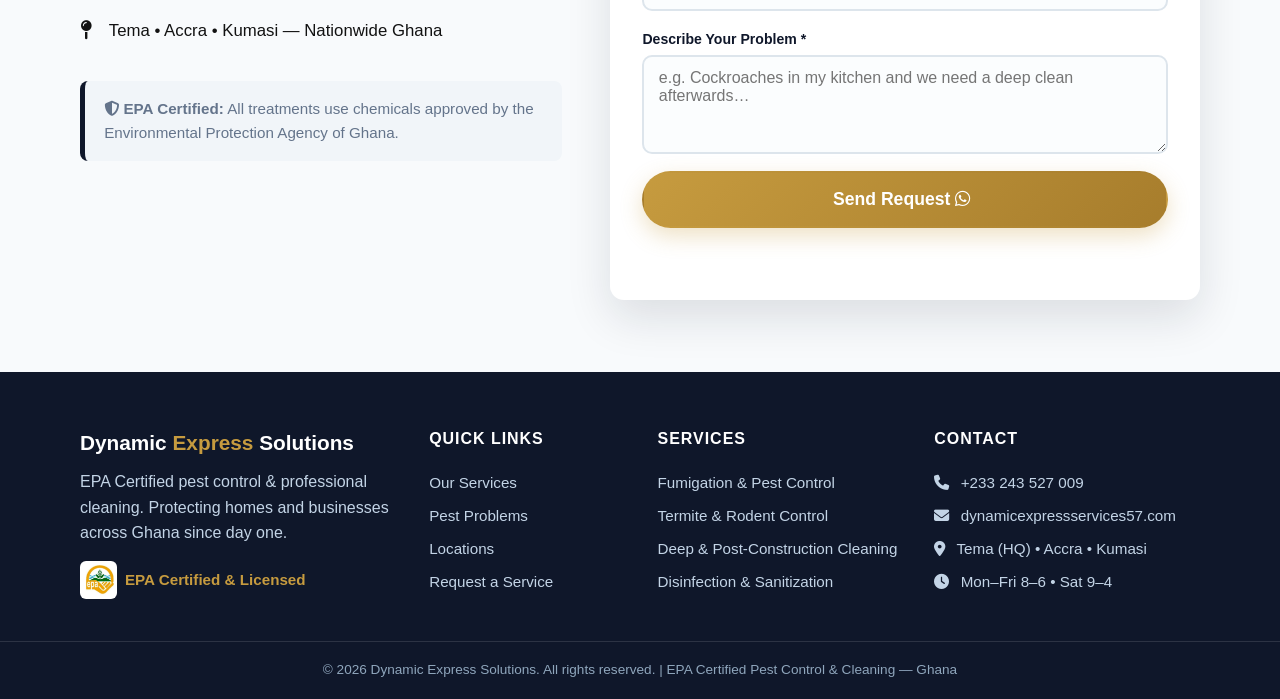
==== commit b8038a77: "added some new pictures" ====
--- a/index.html
+++ b/index.html
@@ -165,7 +165,8 @@
       <span class="topbar-contact">
         <a href="tel:+233243527009"><i class="fa-solid fa-phone"></i> +233 243 527 009</a>
         <span class="divider" aria-hidden="true">|</span>
-        <a href="mailto:info@dynamicexpresssolutions.com"><i class="fa-solid fa-envelope"></i> info@dynamicexpresssolutions.com</a>
+        <a href="mailto:info@dynamicexpresssolutions.com"><i class="fa-solid fa-envelope"></i>
+          info@dynamicexpresssolutions.com</a>
       </span>
     </div>
   </div>
@@ -210,7 +211,8 @@
     <section class="hero" aria-labelledby="hero-heading">
       <div class="container hero-inner">
         <div class="hero-copy">
-          <p class="hero-eyebrow"><i class="fa-solid fa-map-location-dot"></i> Serving All of Ghana — Tema • Accra • Kumasi</p>
+          <p class="hero-eyebrow"><i class="fa-solid fa-map-location-dot"></i> Serving All of Ghana — Tema • Accra •
+            Kumasi</p>
           <h1 id="hero-heading">We <span class="hl-gold">Eradicate Pests</span>.<br>We <span class="hl-navy">Restore
               Cleanliness</span>.</h1>
           <p class="hero-sub">
@@ -219,7 +221,8 @@
             crews leave your space spotless, sanitized and safe for your family and customers.
           </p>
           <div class="hero-actions">
-            <a href="#contact" class="btn btn-primary btn-lg"><i class="fa-solid fa-calendar-check"></i> Request a Service</a>
+            <a href="#contact" class="btn btn-primary btn-lg"><i class="fa-solid fa-calendar-check"></i> Request a
+              Service</a>
             <a href="#services" class="btn btn-ghost btn-lg">Explore Our Services</a>
           </div>
           <ul class="hero-trust" aria-label="Trust indicators">
@@ -553,7 +556,8 @@
           </article>
         </div>
 
-        <p class="locations-note"><i class="fa-solid fa-van-shuttle"></i> Outside these cities? No problem — our mobile teams serve <strong>all 16 regions of
+        <p class="locations-note"><i class="fa-solid fa-van-shuttle"></i> Outside these cities? No problem — our mobile
+          teams serve <strong>all 16 regions of
             Ghana</strong>.</p>
       </div>
     </section>
@@ -578,14 +582,17 @@
           <h2 id="contact-heading" class="section-title">Request a <span class="hl-gold">Service</span></h2>
           <p>Tell us your pest or cleaning problem and we'll respond with a free quote — usually within a few hours.</p>
           <ul class="contact-list">
-            <li><span class="ci" aria-hidden="true"><i class="fa-solid fa-phone"></i></span> <a href="tel:+233243527009">+233 243 527 009</a></li>
-            <li><span class="ci" aria-hidden="true"><i class="fa-brands fa-whatsapp text-success"></i></span> <a href="https://wa.me/233243527009"
-                rel="noopener">WhatsApp Us</a></li>
+            <li><span class="ci" aria-hidden="true"><i class="fa-solid fa-phone"></i></span> <a
+                href="tel:+233243527009">+233 243 527 009</a></li>
+            <li><span class="ci" aria-hidden="true"><i class="fa-brands fa-whatsapp text-success"></i></span> <a
+                href="https://wa.me/233243527009" rel="noopener">WhatsApp Us</a></li>
             <li><span class="ci" aria-hidden="true"><i class="fa-solid fa-envelope"></i></span> <a
                 href="mailto:info@dynamicexpresssolutions.com">dynamicexpressservices57@gmail.com</a></li>
-            <li><span class="ci" aria-hidden="true"><i class="fa-solid fa-map-pin"></i></span> Tema • Accra • Kumasi — Nationwide Ghana</li>
+            <li><span class="ci" aria-hidden="true"><i class="fa-solid fa-map-pin"></i></span> Tema • Accra • Kumasi —
+              Nationwide Ghana</li>
           </ul>
-          <p class="epa-note"><i class="fa-solid fa-shield-halved"></i> <strong>EPA Certified:</strong> All treatments use chemicals approved by the
+          <p class="epa-note"><i class="fa-solid fa-shield-halved"></i> <strong>EPA Certified:</strong> All treatments
+            use chemicals approved by the
             Environmental Protection Agency of Ghana.</p>
         </div>
 
@@ -636,7 +643,8 @@
               placeholder="e.g. Cockroaches in my kitchen and we need a deep clean afterwards…"></textarea>
           </div>
 
-          <button type="submit" class="btn btn-primary btn-block btn-lg">Send Request <i class="fa-brands fa-whatsapp"></i></button>
+          <button type="submit" class="btn btn-primary btn-block btn-lg">Send Request <i
+              class="fa-brands fa-whatsapp"></i></button>
           <p class="form-status" id="formStatus" role="status" aria-live="polite"></p>
         </form>
       </div>
@@ -680,7 +688,8 @@
         <h3>Contact</h3>
         <ul class="footer-contact">
           <li><i class="fa-solid fa-phone"></i> <a href="tel:+233243527009">+233 243 527 009</a></li>
-          <li><i class="fa-solid fa-envelope"></i> <a href="mailto:info@dynamicexpresssolutions.com">info@dynamicexpresssolutions.com</a></li>
+          <li><i class="fa-solid fa-envelope"></i> <a
+              href="mailto:dynamicexpressservices57.com">dynamicexpressservices57.com</a></li>
           <li><i class="fa-solid fa-location-dot"></i> Tema (HQ) • Accra • Kumasi</li>
           <li><i class="fa-solid fa-clock"></i> Mon–Fri 8–6 • Sat 9–4</li>
         </ul>
@@ -694,7 +703,8 @@
     </div>
   </footer>
 
-  <a href="#top" class="back-to-top" id="backToTop" aria-label="Back to top"><i class="fa-solid fa-chevron-up" style="margin: 0;"></i></a>
+  <a href="#top" class="back-to-top" id="backToTop" aria-label="Back to top"><i class="fa-solid fa-chevron-up"
+      style="margin: 0;"></i></a>
 
   <!-- Lightbox Modal -->
   <div class="lightbox" id="lightboxModal" role="dialog" aria-modal="true" aria-hidden="true">
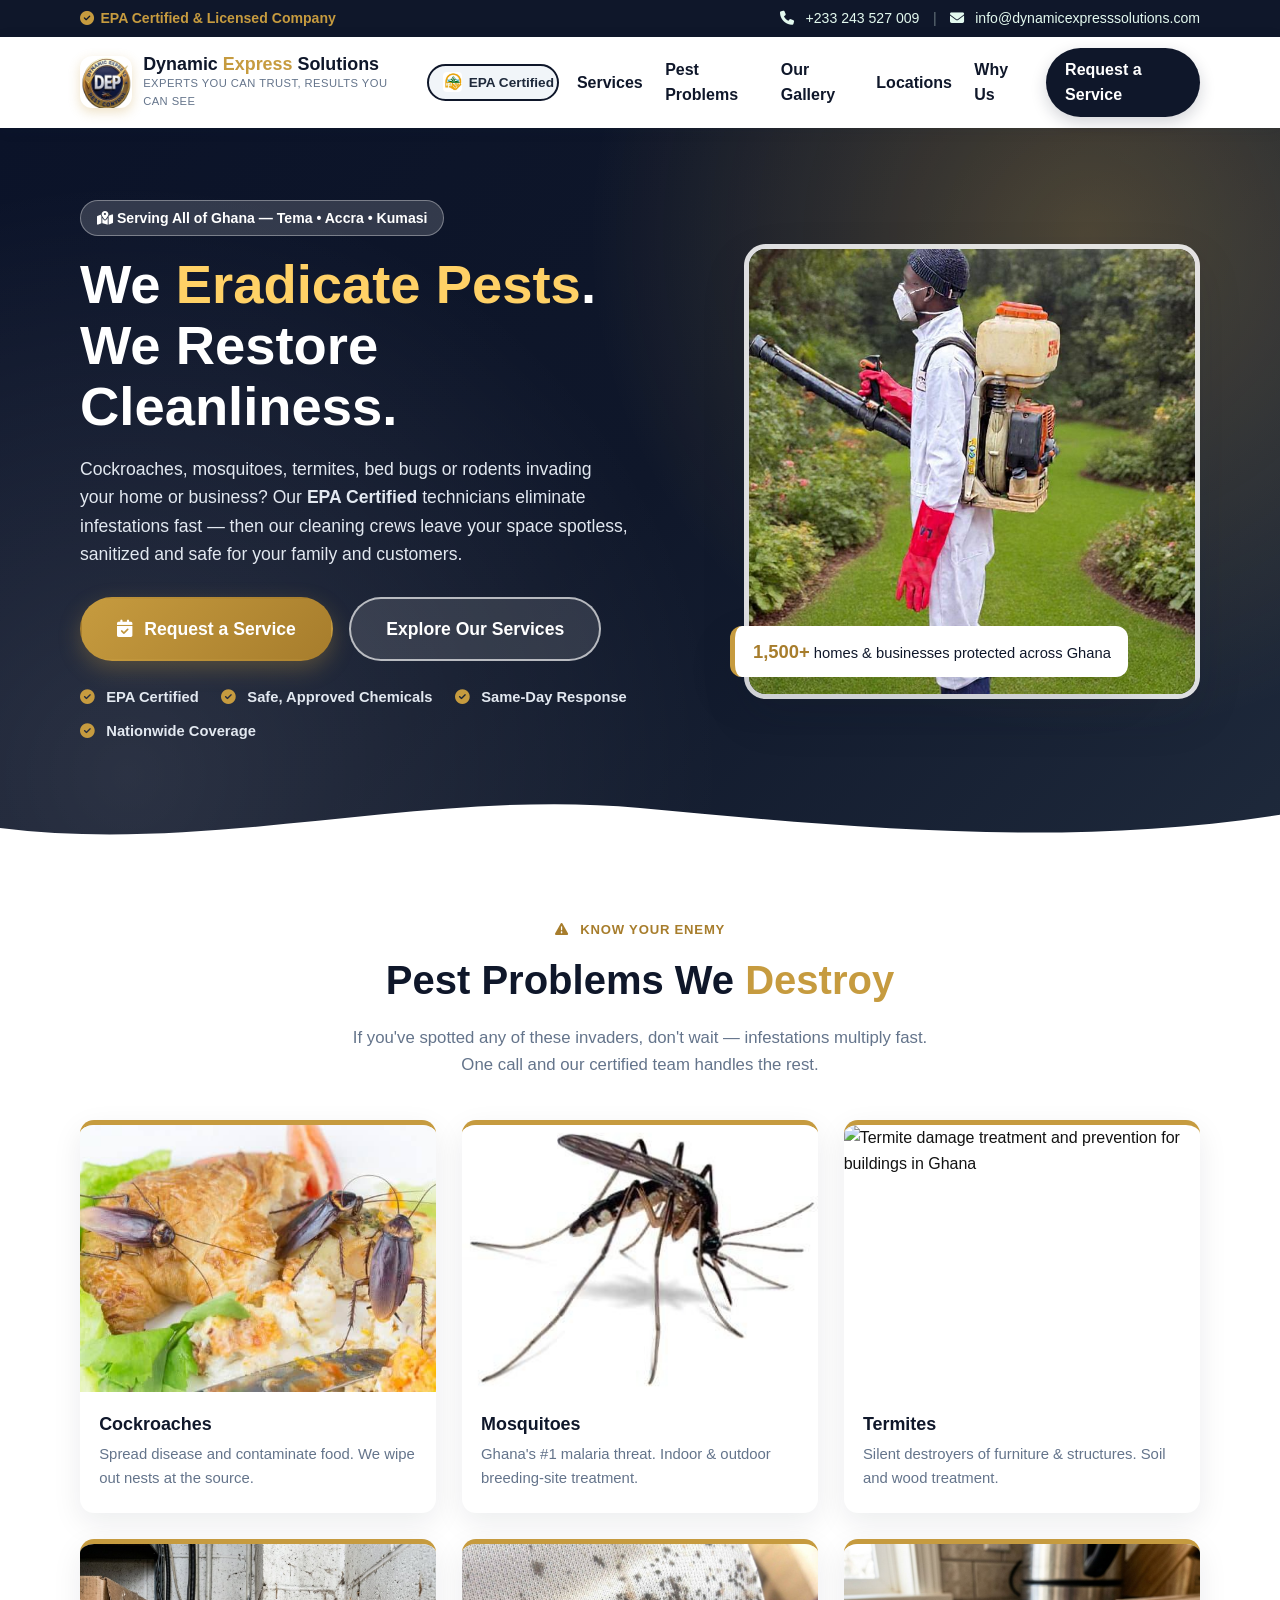
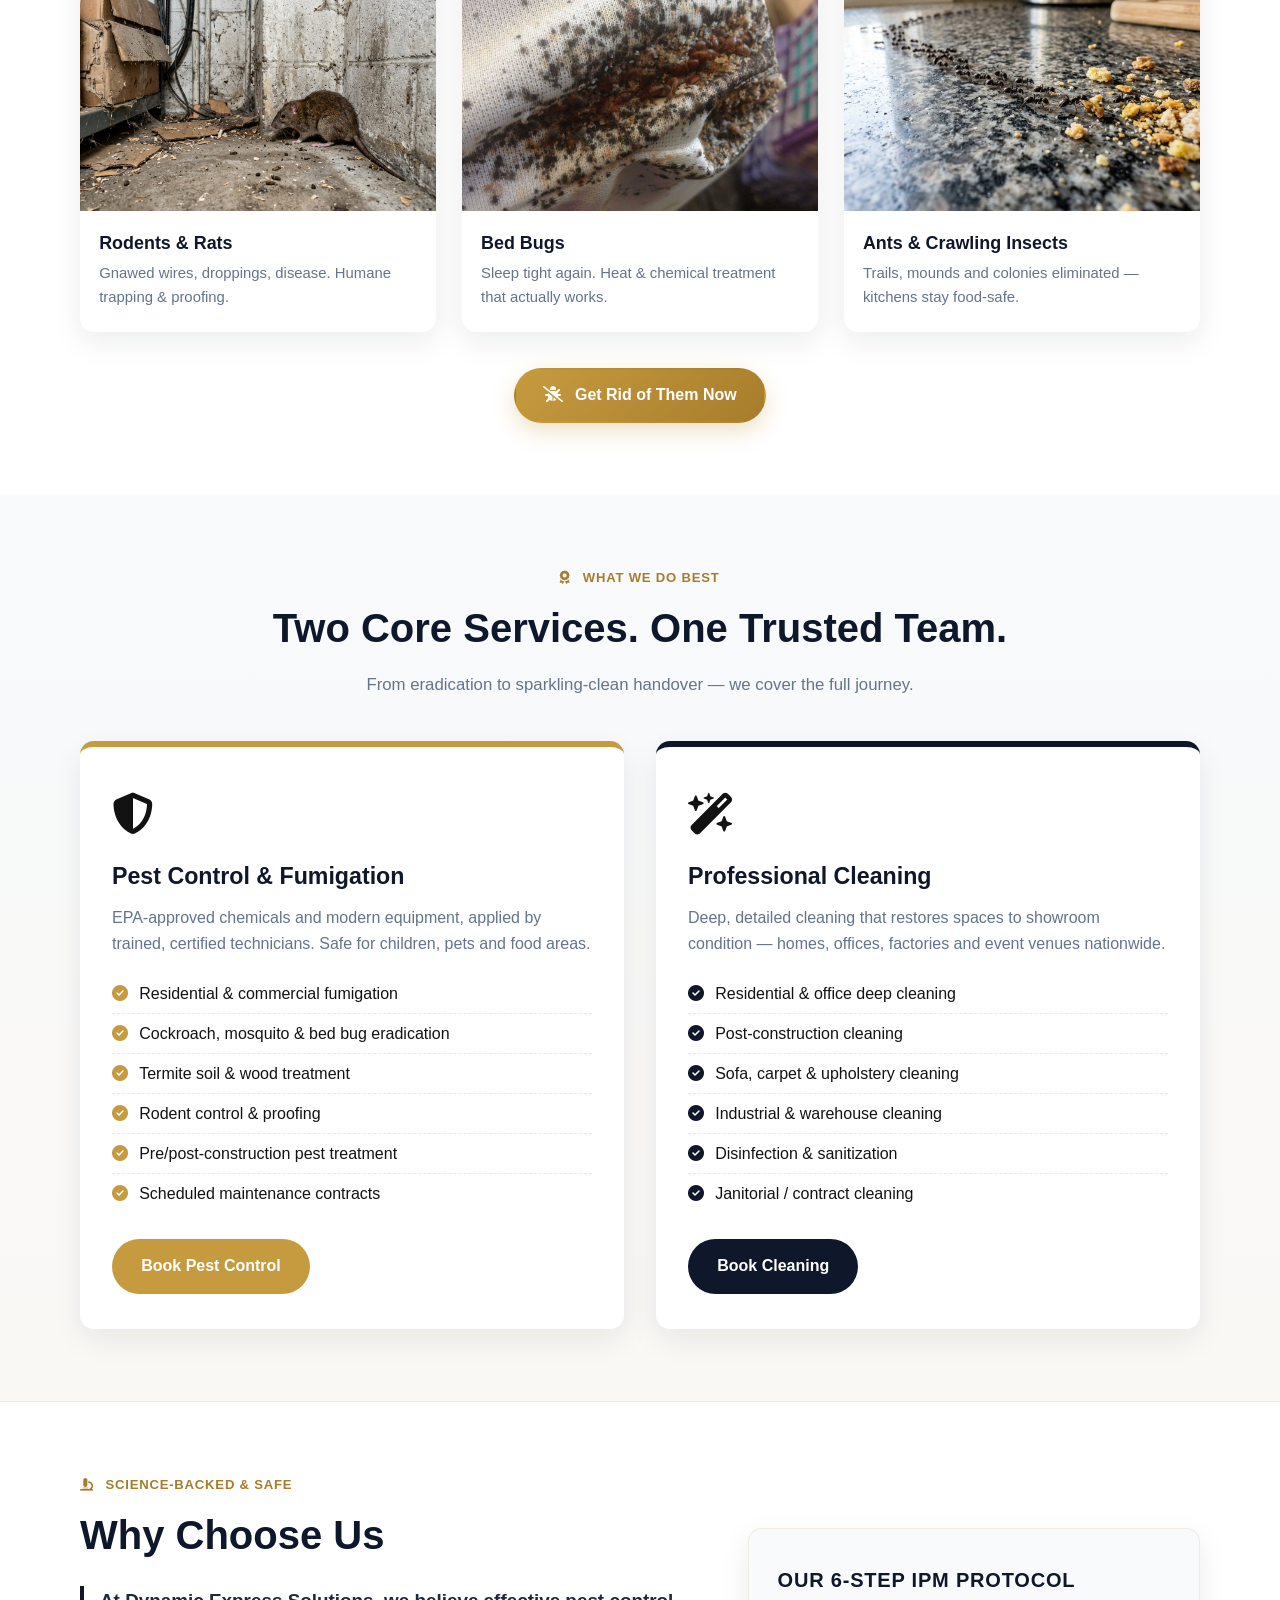
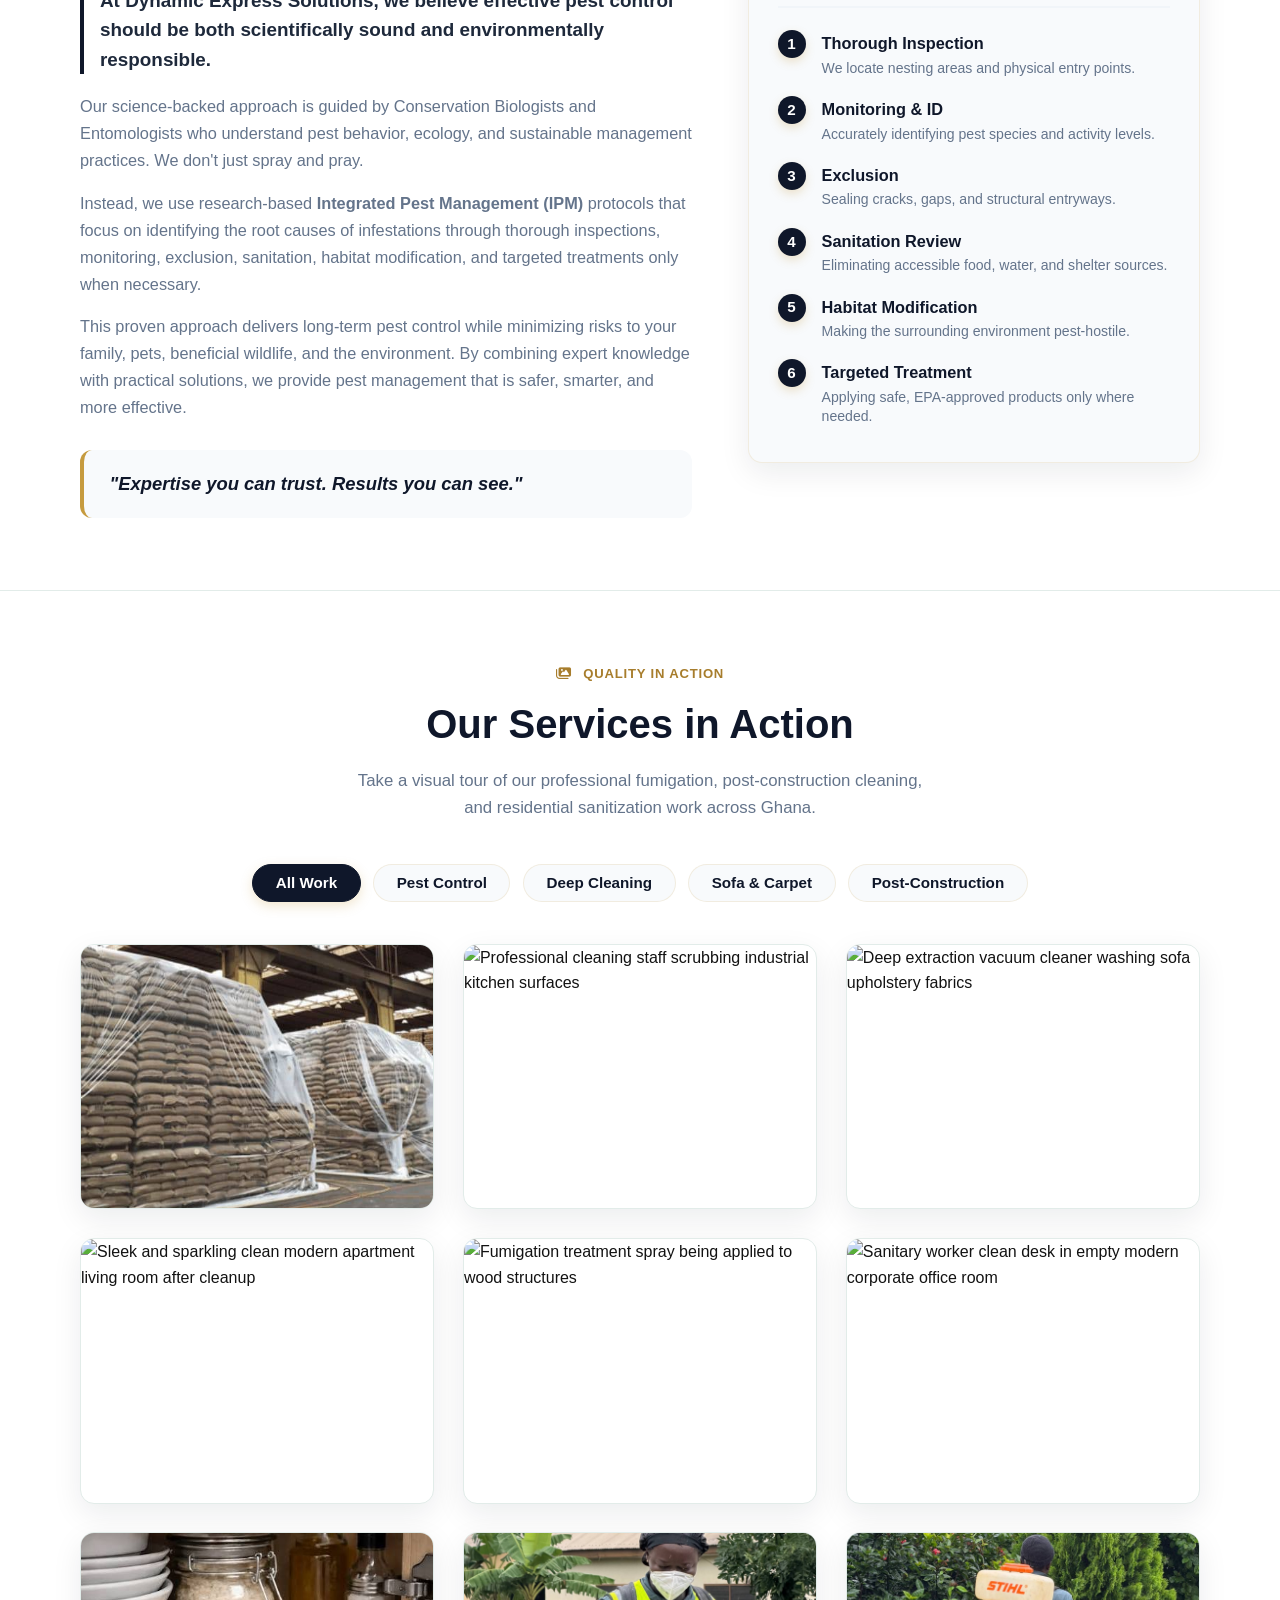
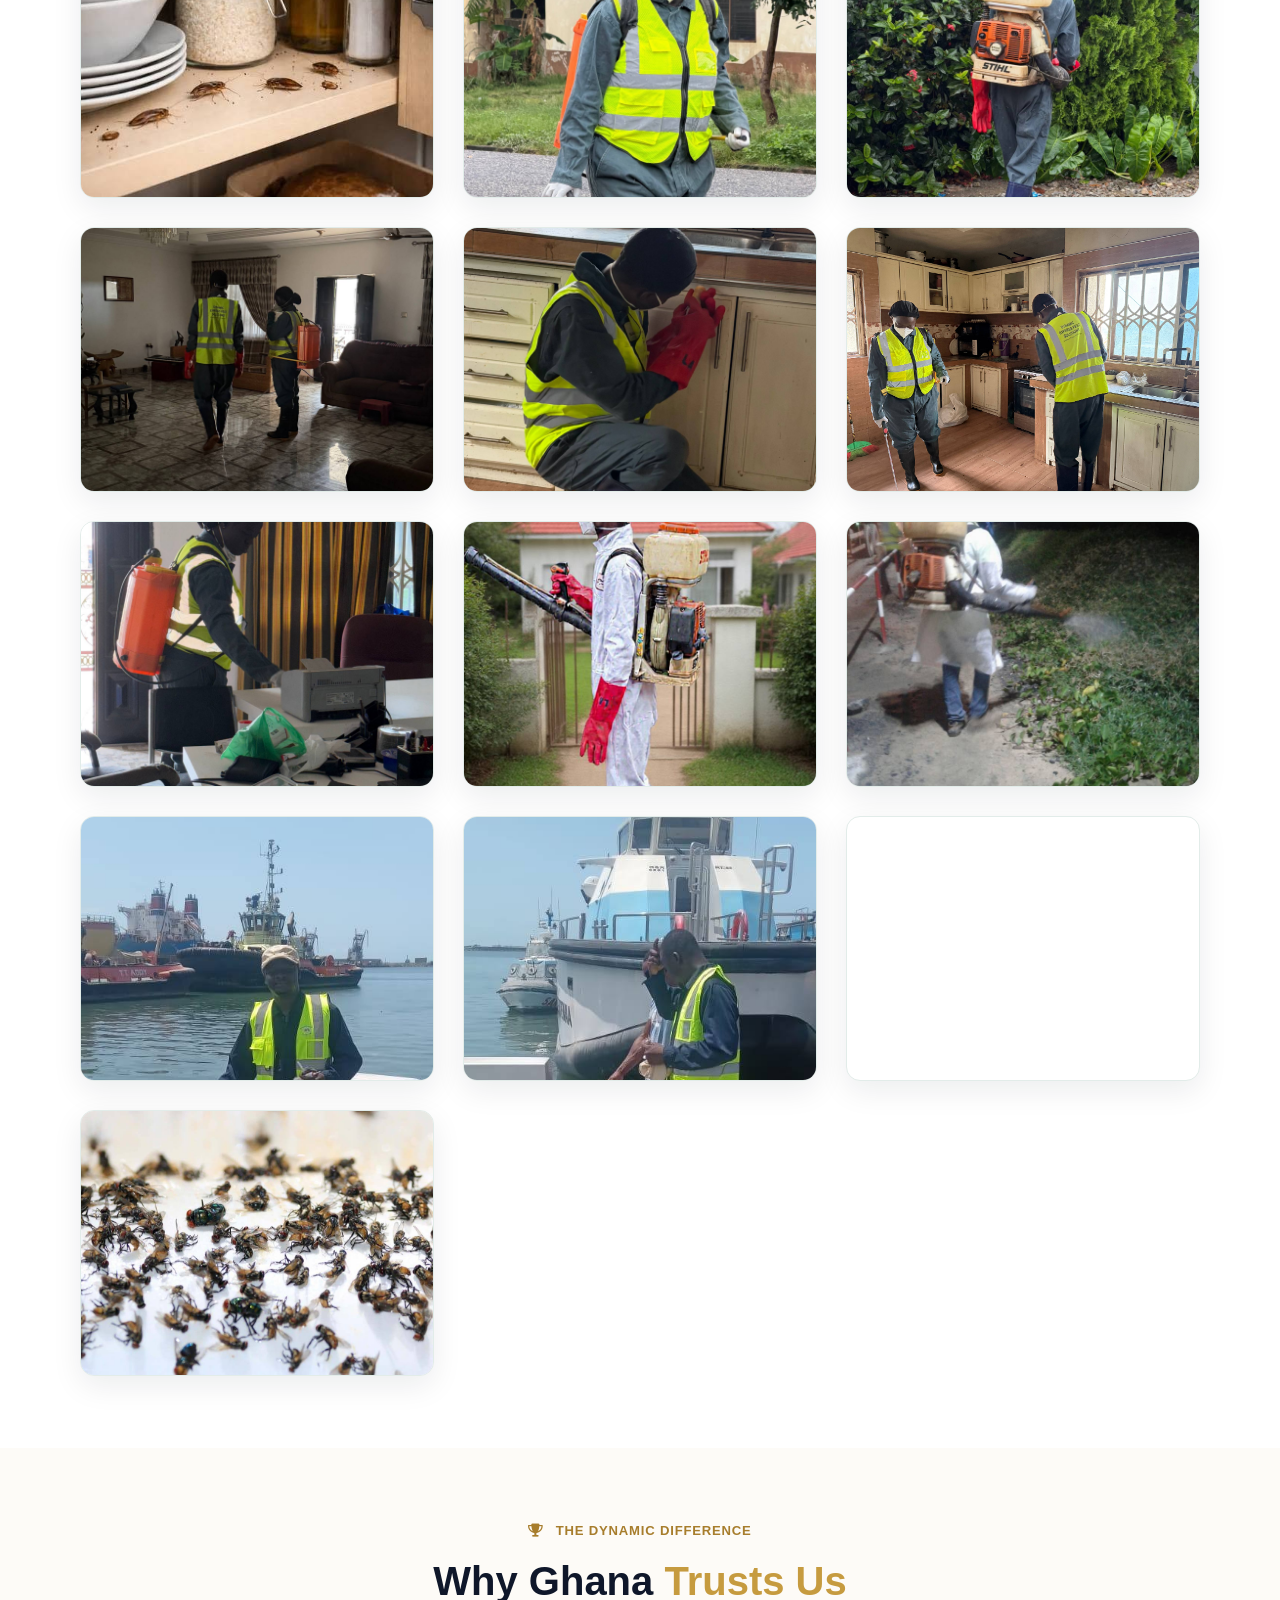
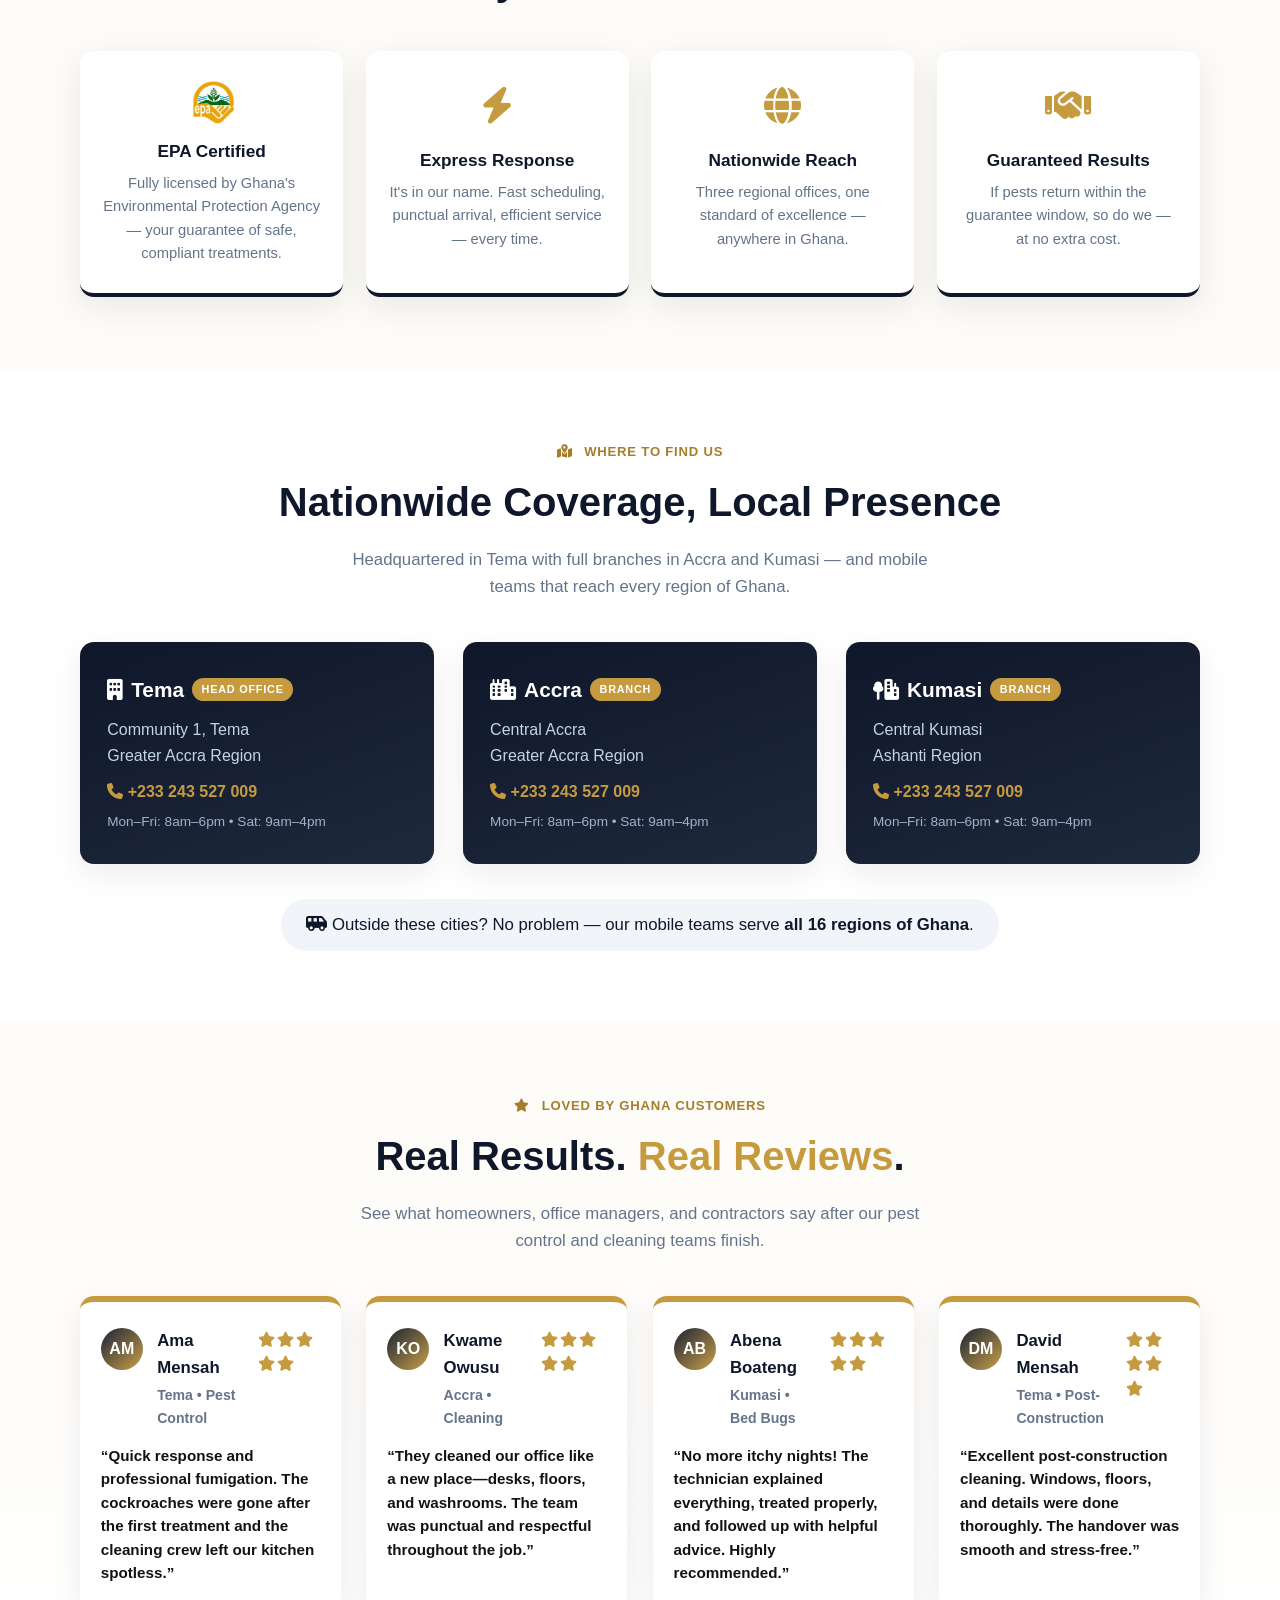
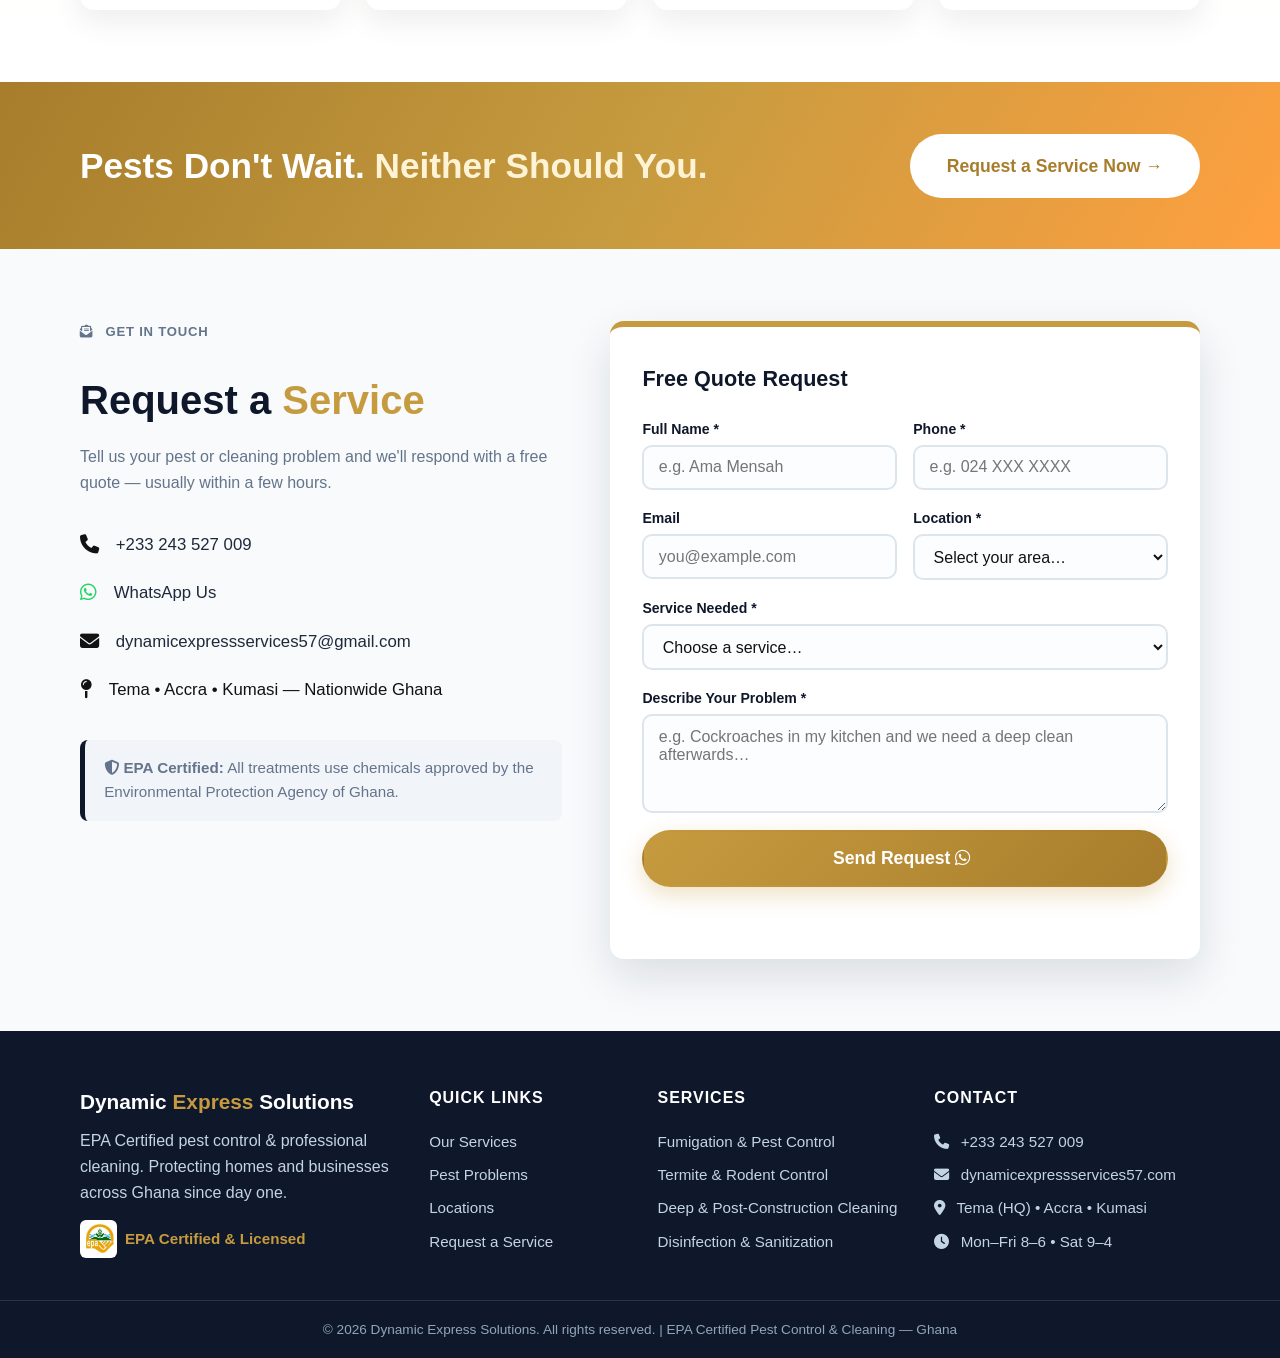
==== commit 20cbfb5c: "made changes" ====
--- a/index.html
+++ b/index.html
@@ -563,9 +563,79 @@
     </section>
 
     <!-- ============================================================
+         REVIEWS / TESTIMONIALS
+    ============================================================ -->
+    <section class="section reviews" id="reviews" aria-labelledby="reviews-heading">
+      <div class="container">
+        <p class="section-eyebrow"><i class="fa-solid fa-star"></i> Loved by Ghana Customers</p>
+        <h2 id="reviews-heading" class="section-title">Real Results. <span class="hl-gold">Real Reviews</span>.</h2>
+        <p class="section-sub">See what homeowners, office managers, and contractors say after our pest control and cleaning teams finish.</p>
+
+        <div class="reviews-grid">
+          <article class="review-card" aria-label="Review from Ama Mensah">
+            <div class="review-head">
+              <div class="review-avatar" aria-hidden="true">AM</div>
+              <div>
+                <h3 class="review-name">Ama Mensah</h3>
+                <div class="review-meta">Tema • Pest Control</div>
+              </div>
+              <div class="review-stars" aria-label="5 out of 5 stars">
+                <i class="fa-solid fa-star"></i><i class="fa-solid fa-star"></i><i class="fa-solid fa-star"></i><i class="fa-solid fa-star"></i><i class="fa-solid fa-star"></i>
+              </div>
+            </div>
+            <p class="review-text">“Quick response and professional fumigation. The cockroaches were gone after the first treatment and the cleaning crew left our kitchen spotless.”</p>
+          </article>
+
+          <article class="review-card" aria-label="Review from Kwame Owusu">
+            <div class="review-head">
+              <div class="review-avatar" aria-hidden="true">KO</div>
+              <div>
+                <h3 class="review-name">Kwame Owusu</h3>
+                <div class="review-meta">Accra • Cleaning</div>
+              </div>
+              <div class="review-stars" aria-label="5 out of 5 stars">
+                <i class="fa-solid fa-star"></i><i class="fa-solid fa-star"></i><i class="fa-solid fa-star"></i><i class="fa-solid fa-star"></i><i class="fa-solid fa-star"></i>
+              </div>
+            </div>
+            <p class="review-text">“They cleaned our office like a new place—desks, floors, and washrooms. The team was punctual and respectful throughout the job.”</p>
+          </article>
+
+          <article class="review-card" aria-label="Review from Abena Boateng">
+            <div class="review-head">
+              <div class="review-avatar" aria-hidden="true">AB</div>
+              <div>
+                <h3 class="review-name">Abena Boateng</h3>
+                <div class="review-meta">Kumasi • Bed Bugs</div>
+              </div>
+              <div class="review-stars" aria-label="5 out of 5 stars">
+                <i class="fa-solid fa-star"></i><i class="fa-solid fa-star"></i><i class="fa-solid fa-star"></i><i class="fa-solid fa-star"></i><i class="fa-solid fa-star"></i>
+              </div>
+            </div>
+            <p class="review-text">“No more itchy nights! The technician explained everything, treated properly, and followed up with helpful advice. Highly recommended.”</p>
+          </article>
+
+          <article class="review-card" aria-label="Review from David Mensah">
+            <div class="review-head">
+              <div class="review-avatar" aria-hidden="true">DM</div>
+              <div>
+                <h3 class="review-name">David Mensah</h3>
+                <div class="review-meta">Tema • Post-Construction</div>
+              </div>
+              <div class="review-stars" aria-label="5 out of 5 stars">
+                <i class="fa-solid fa-star"></i><i class="fa-solid fa-star"></i><i class="fa-solid fa-star"></i><i class="fa-solid fa-star"></i><i class="fa-solid fa-star"></i>
+              </div>
+            </div>
+            <p class="review-text">“Excellent post-construction cleaning. Windows, floors, and details were done thoroughly. The handover was smooth and stress-free.”</p>
+          </article>
+        </div>
+      </div>
+    </section>
+
+    <!-- ============================================================
          CTA BANNER
     ============================================================ -->
     <section class="cta-banner" aria-labelledby="cta-heading">
+
       <div class="container cta-inner">
         <h2 id="cta-heading">Pests Don't Wait. <span>Neither Should You.</span></h2>
         <a href="#contact" class="btn btn-white btn-lg">Request a Service Now →</a>
--- a/css/styles.css
+++ b/css/styles.css
@@ -836,3 +836,89 @@
   .hero-stat { left: 8px; bottom: 10px; padding: 0.5rem 0.8rem; font-size: 0.82rem; }
   .section { padding: 3.2rem 0; }
 }
+
+/* ==========================================================================
+   REVIEWS
+   ========================================================================== */
+.reviews {
+  background: linear-gradient(180deg, var(--bg-warm), #ffffff);
+}
+
+.reviews-grid {
+  display: grid;
+  grid-template-columns: repeat(4, 1fr);
+  gap: 1.6rem;
+  margin-top: 1.2rem;
+}
+
+.review-card {
+  background: var(--white);
+  border-radius: var(--radius);
+  box-shadow: var(--shadow);
+  border-top: 6px solid var(--gold);
+  padding: 1.6rem 1.3rem;
+  transition: transform .22s ease, box-shadow .22s ease, border-color .22s ease;
+  min-height: 220px;
+}
+
+.review-card:hover {
+  transform: translateY(-6px);
+  box-shadow: var(--shadow-lg);
+  border-top-color: var(--navy);
+}
+
+.review-head {
+  display: flex;
+  gap: 0.9rem;
+  align-items: flex-start;
+  margin-bottom: 0.9rem;
+}
+
+.review-avatar {
+  width: 42px;
+  height: 42px;
+  border-radius: 50%;
+  background: linear-gradient(135deg, rgba(15,23,42,0.95), rgba(198,155,63,0.95));
+  color: var(--white);
+  font-weight: 900;
+  display: grid;
+  place-items: center;
+  flex-shrink: 0;
+}
+
+.review-name {
+  color: var(--navy);
+  font-size: 1.05rem;
+  font-weight: 800;
+  margin-bottom: 0.15rem;
+}
+
+.review-meta {
+  color: var(--muted);
+  font-size: 0.88rem;
+  font-weight: 700;
+}
+
+.review-stars {
+  margin-left: auto;
+  color: var(--gold);
+  font-size: 0.95rem;
+  letter-spacing: 2px;
+}
+
+.review-text {
+  color: var(--ink);
+  font-size: 0.95rem;
+  line-height: 1.55;
+  font-weight: 600;
+}
+
+/* Reviews responsive */
+@media (max-width: 1020px) {
+  .reviews-grid { grid-template-columns: repeat(2, 1fr); }
+}
+
+@media (max-width: 820px) {
+  .reviews-grid { grid-template-columns: 1fr; }
+}
+
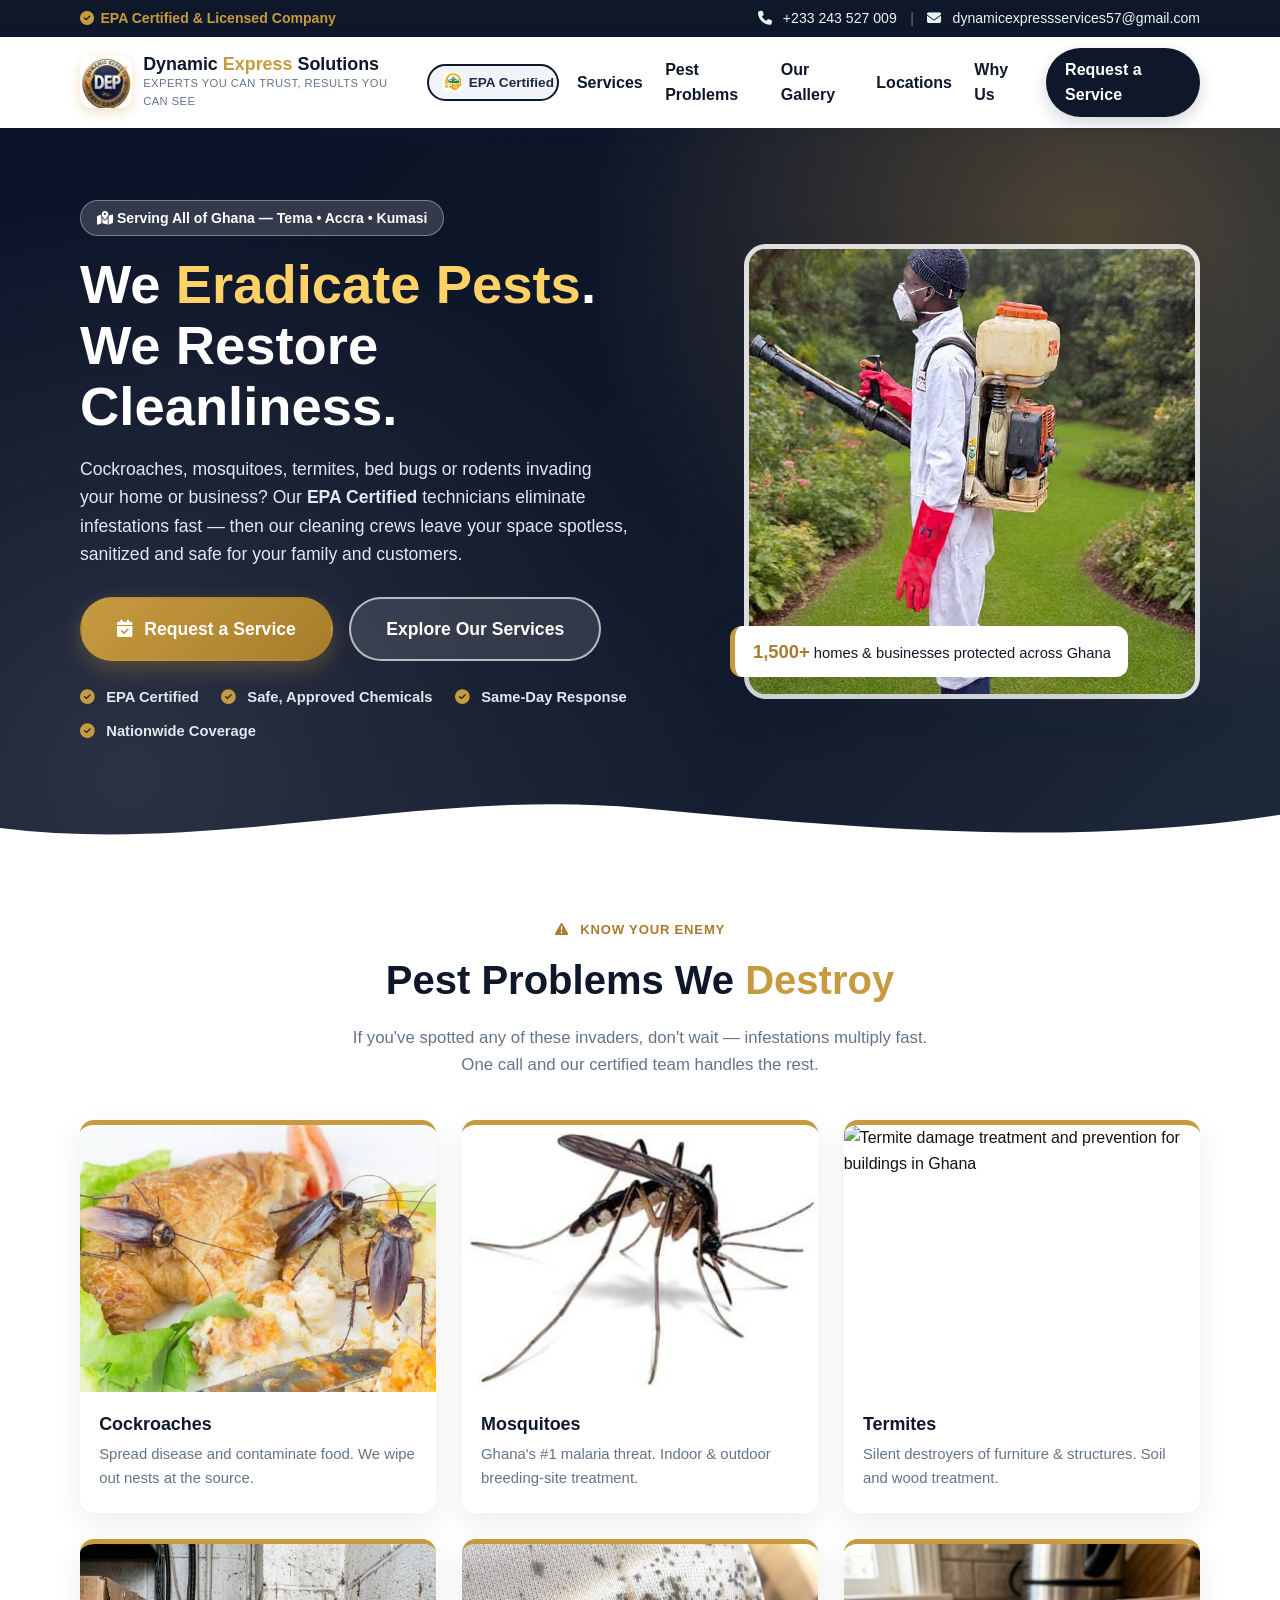
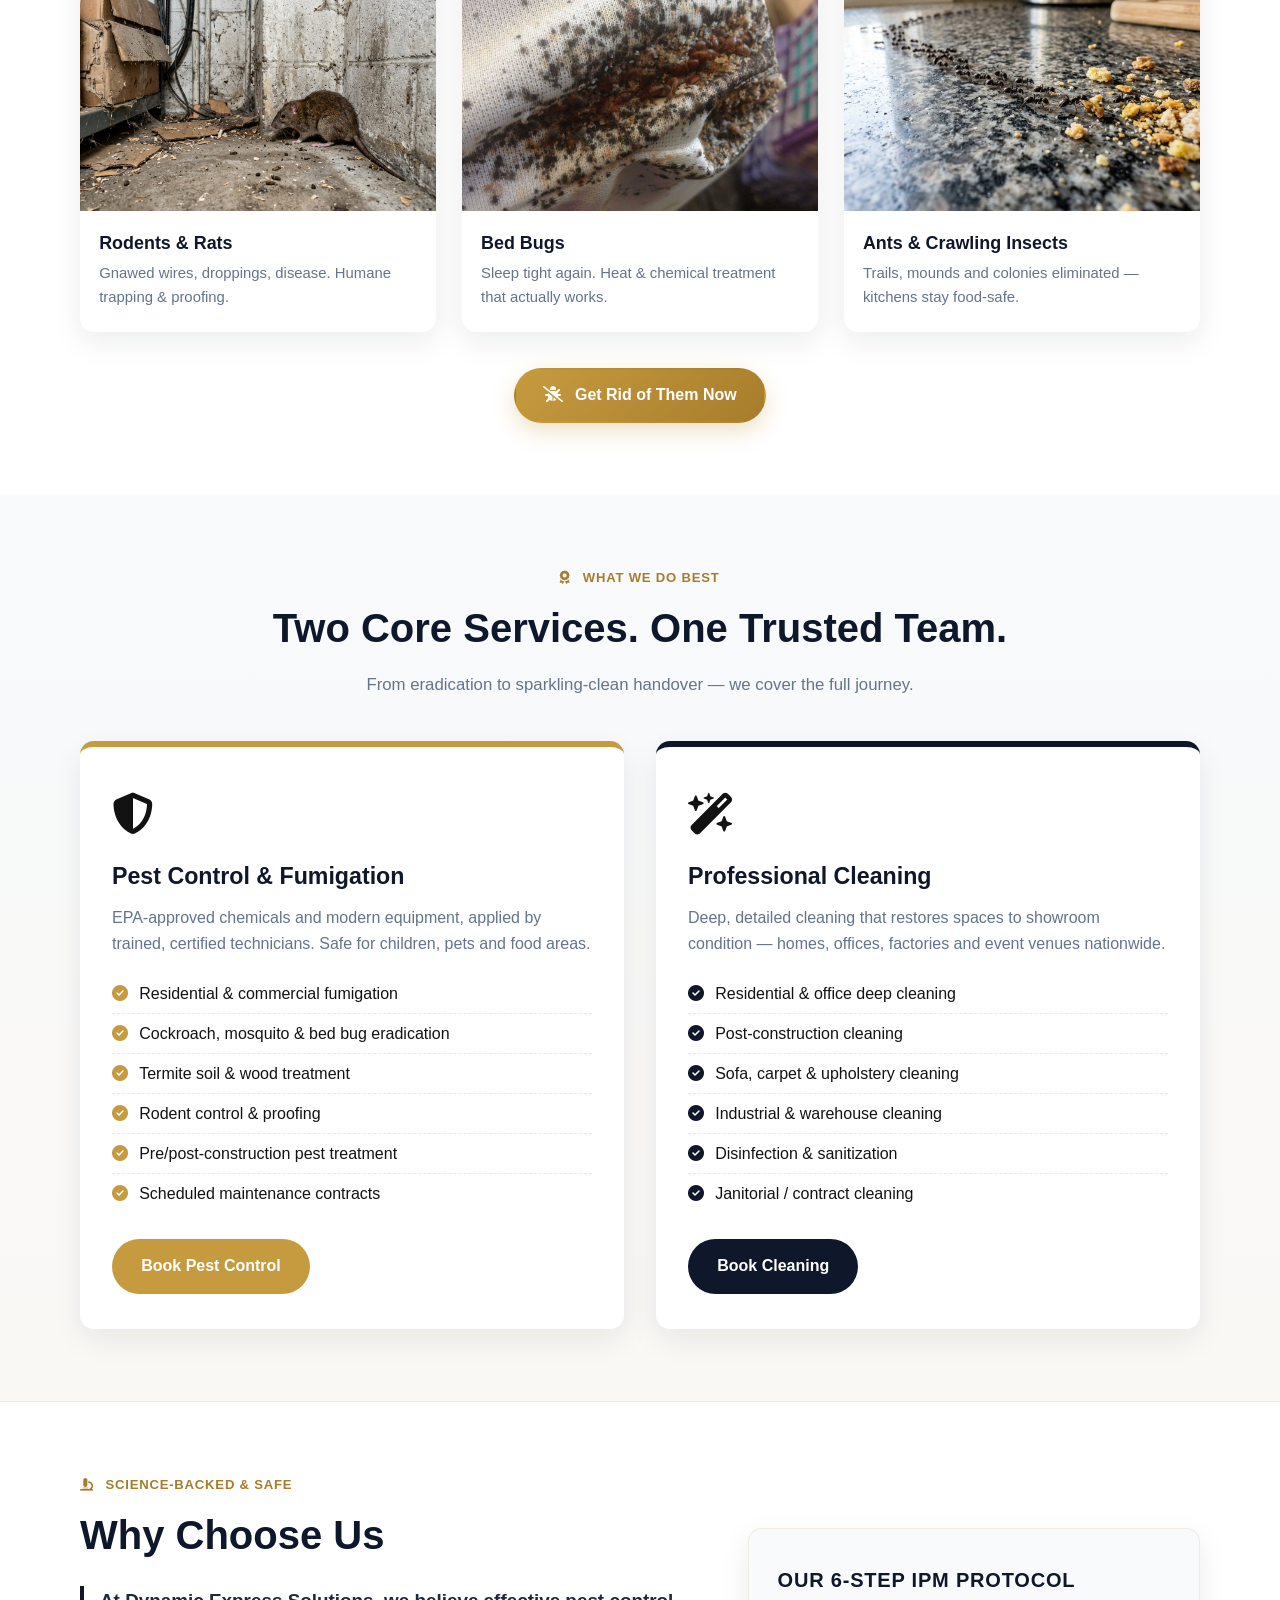
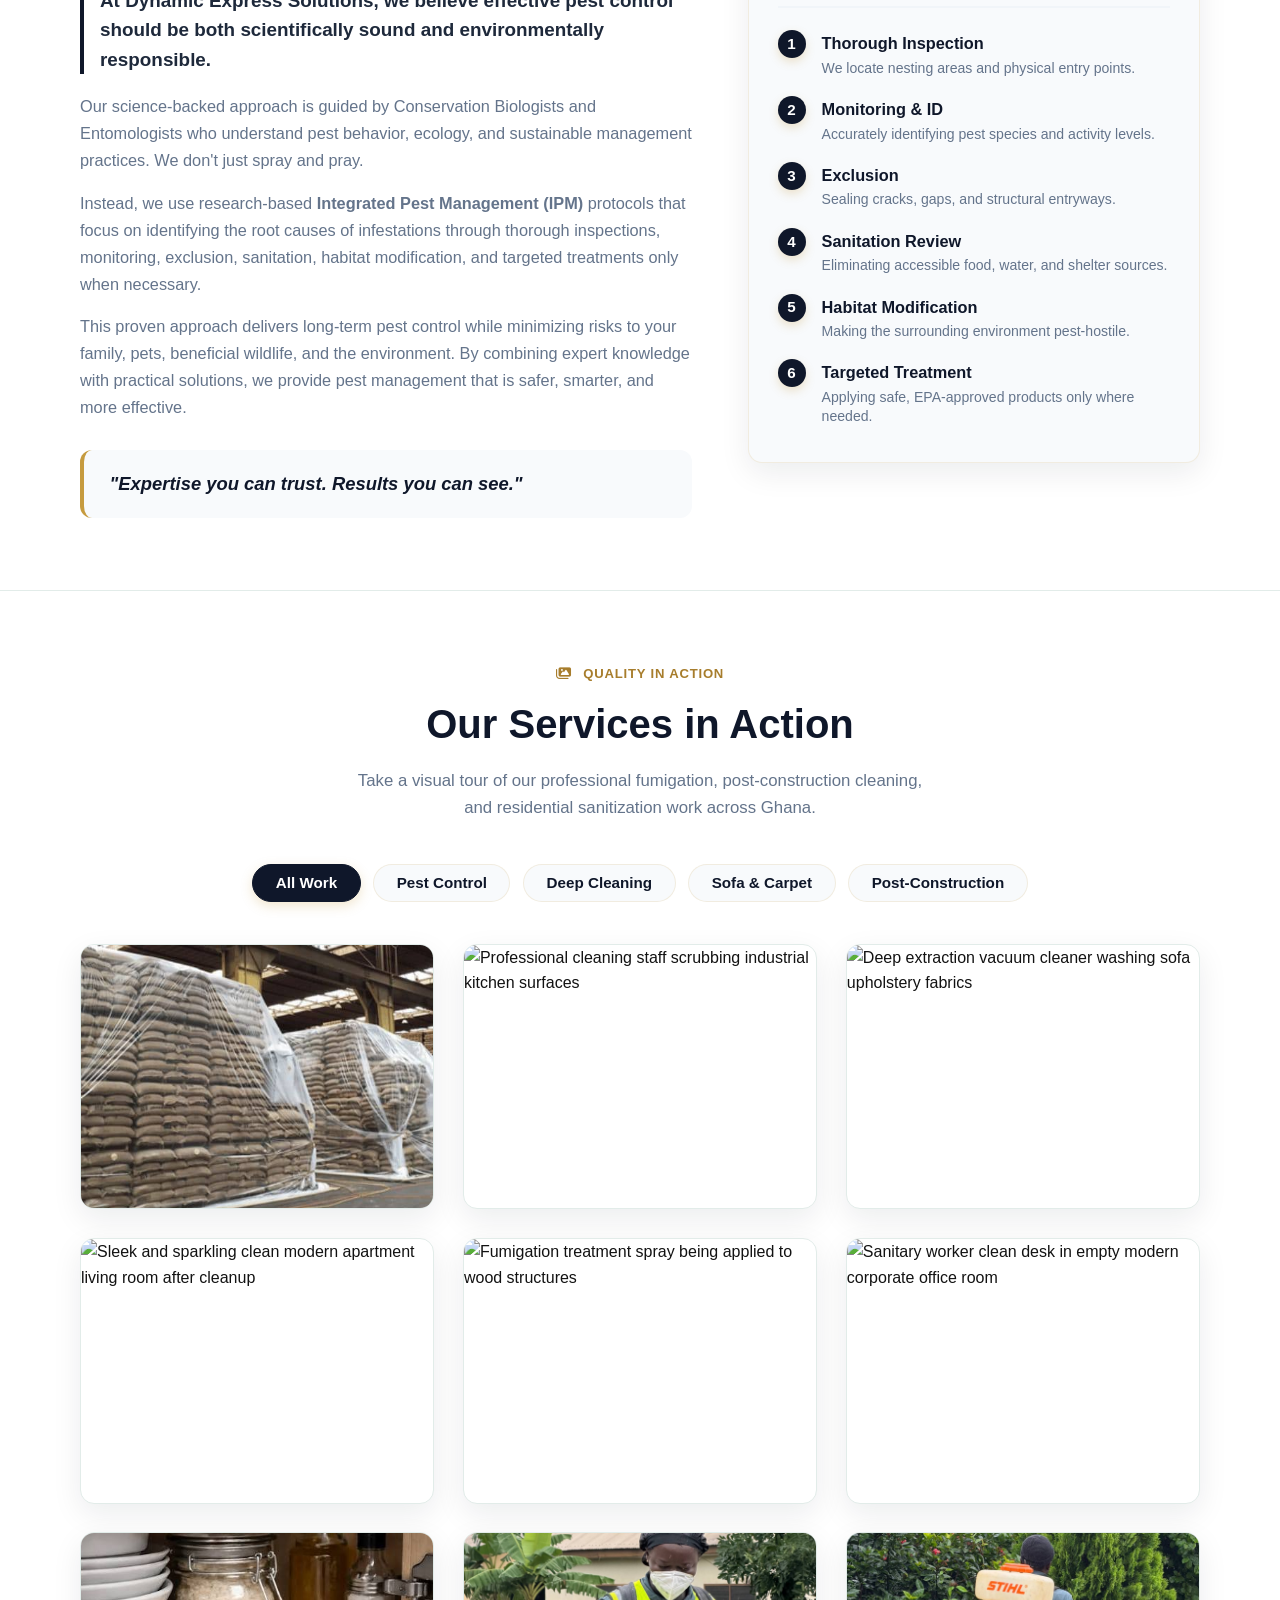
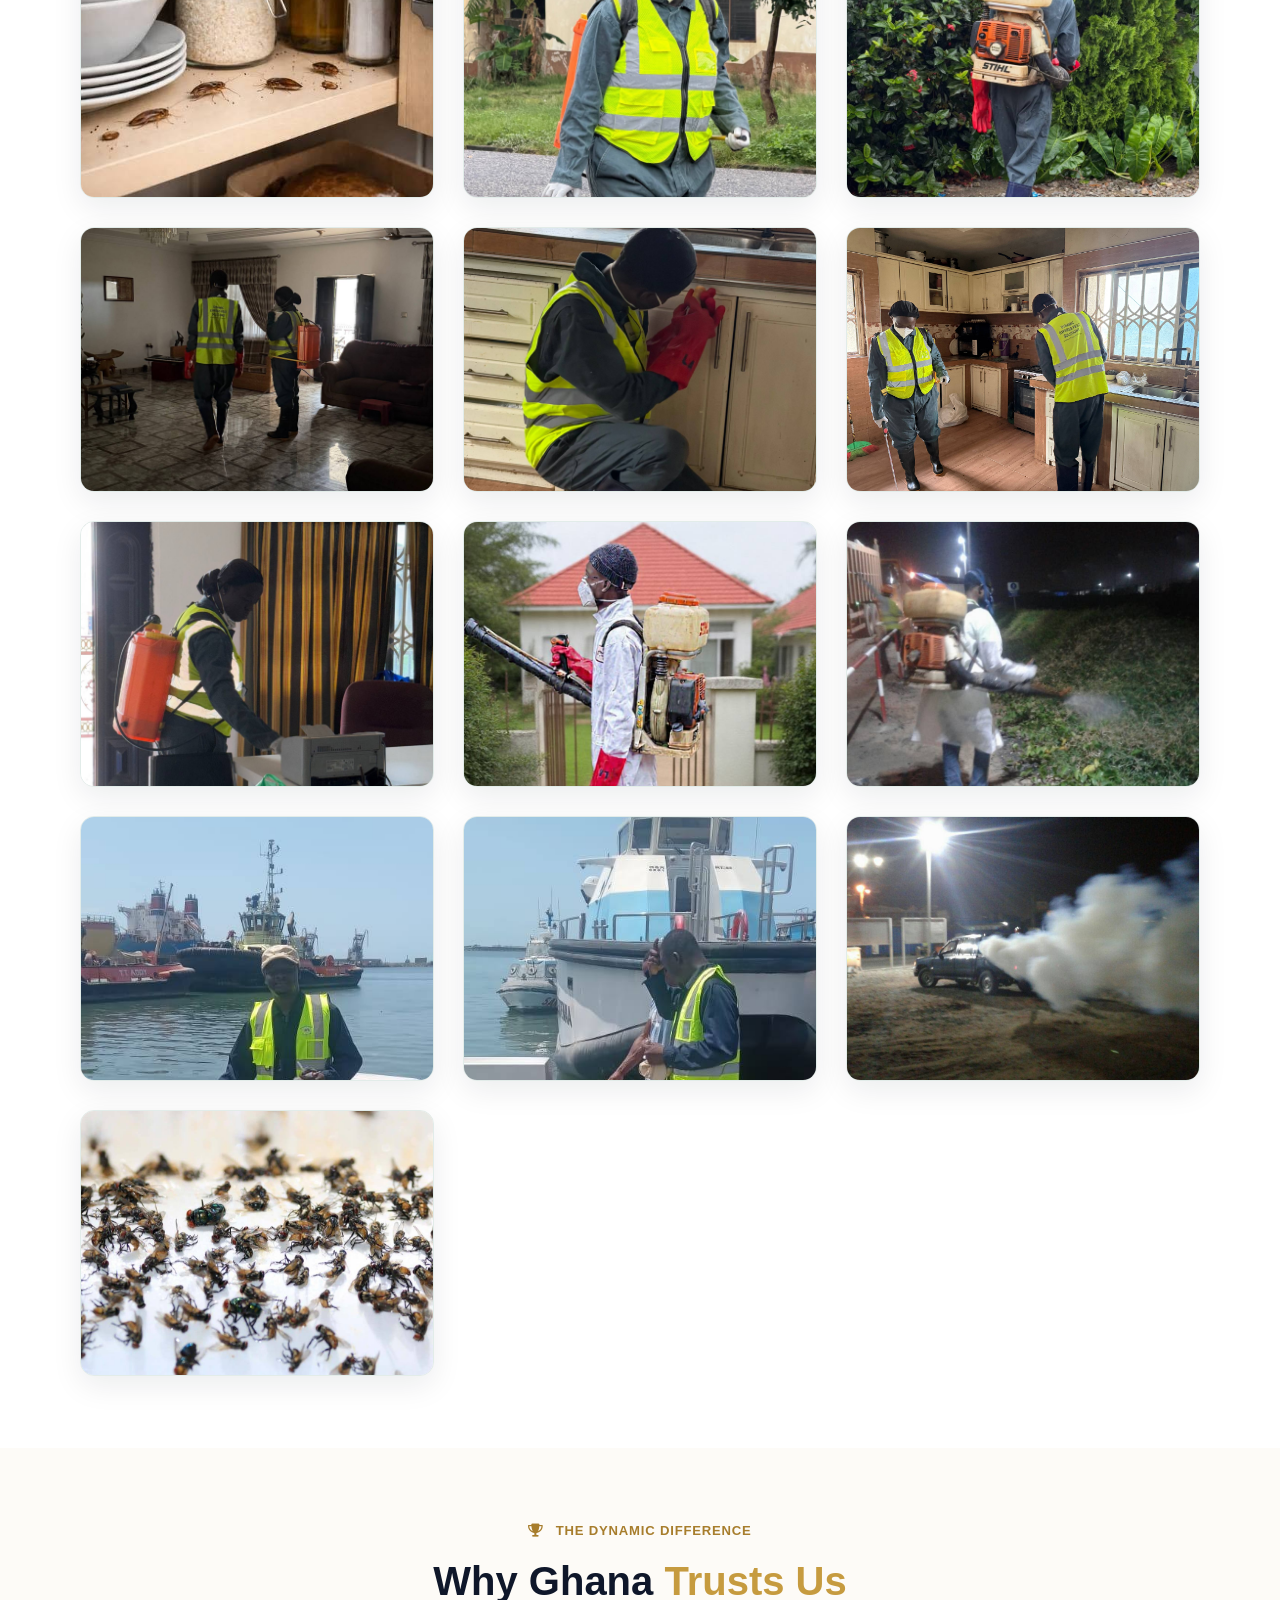
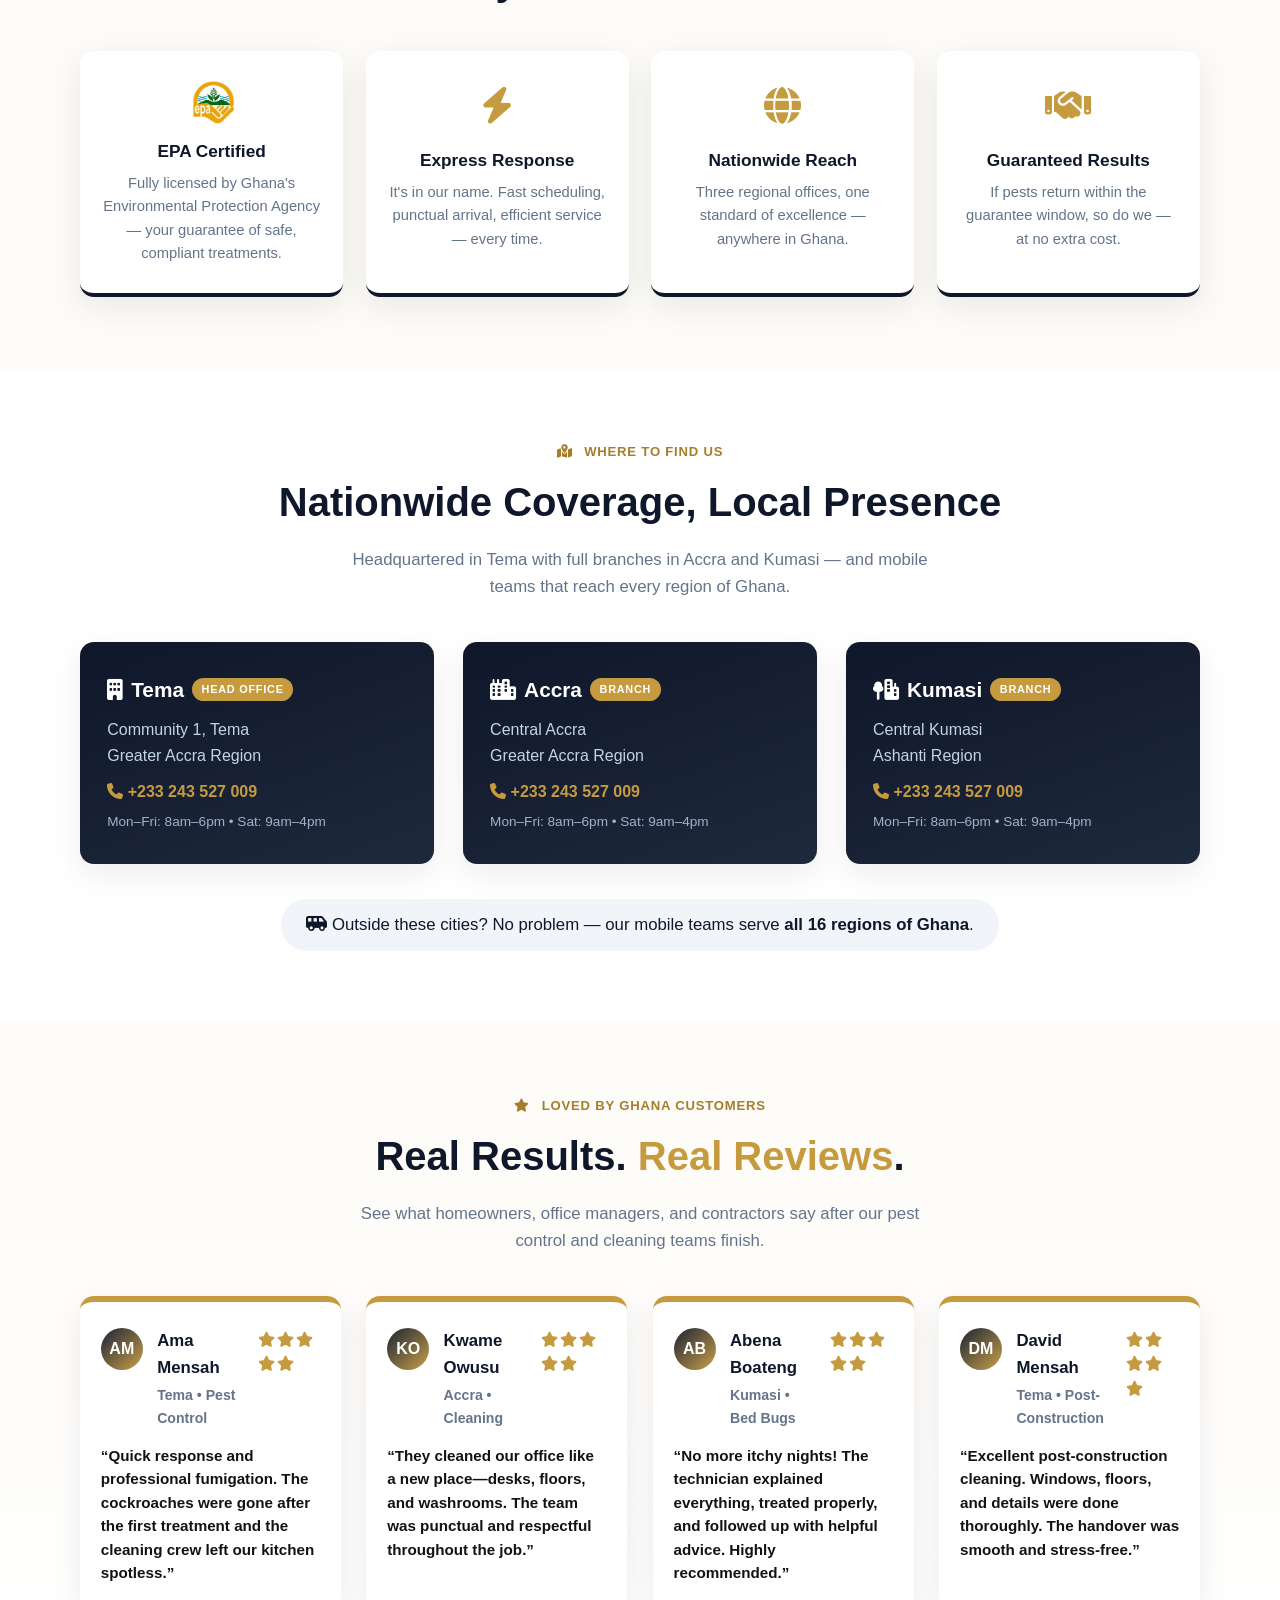
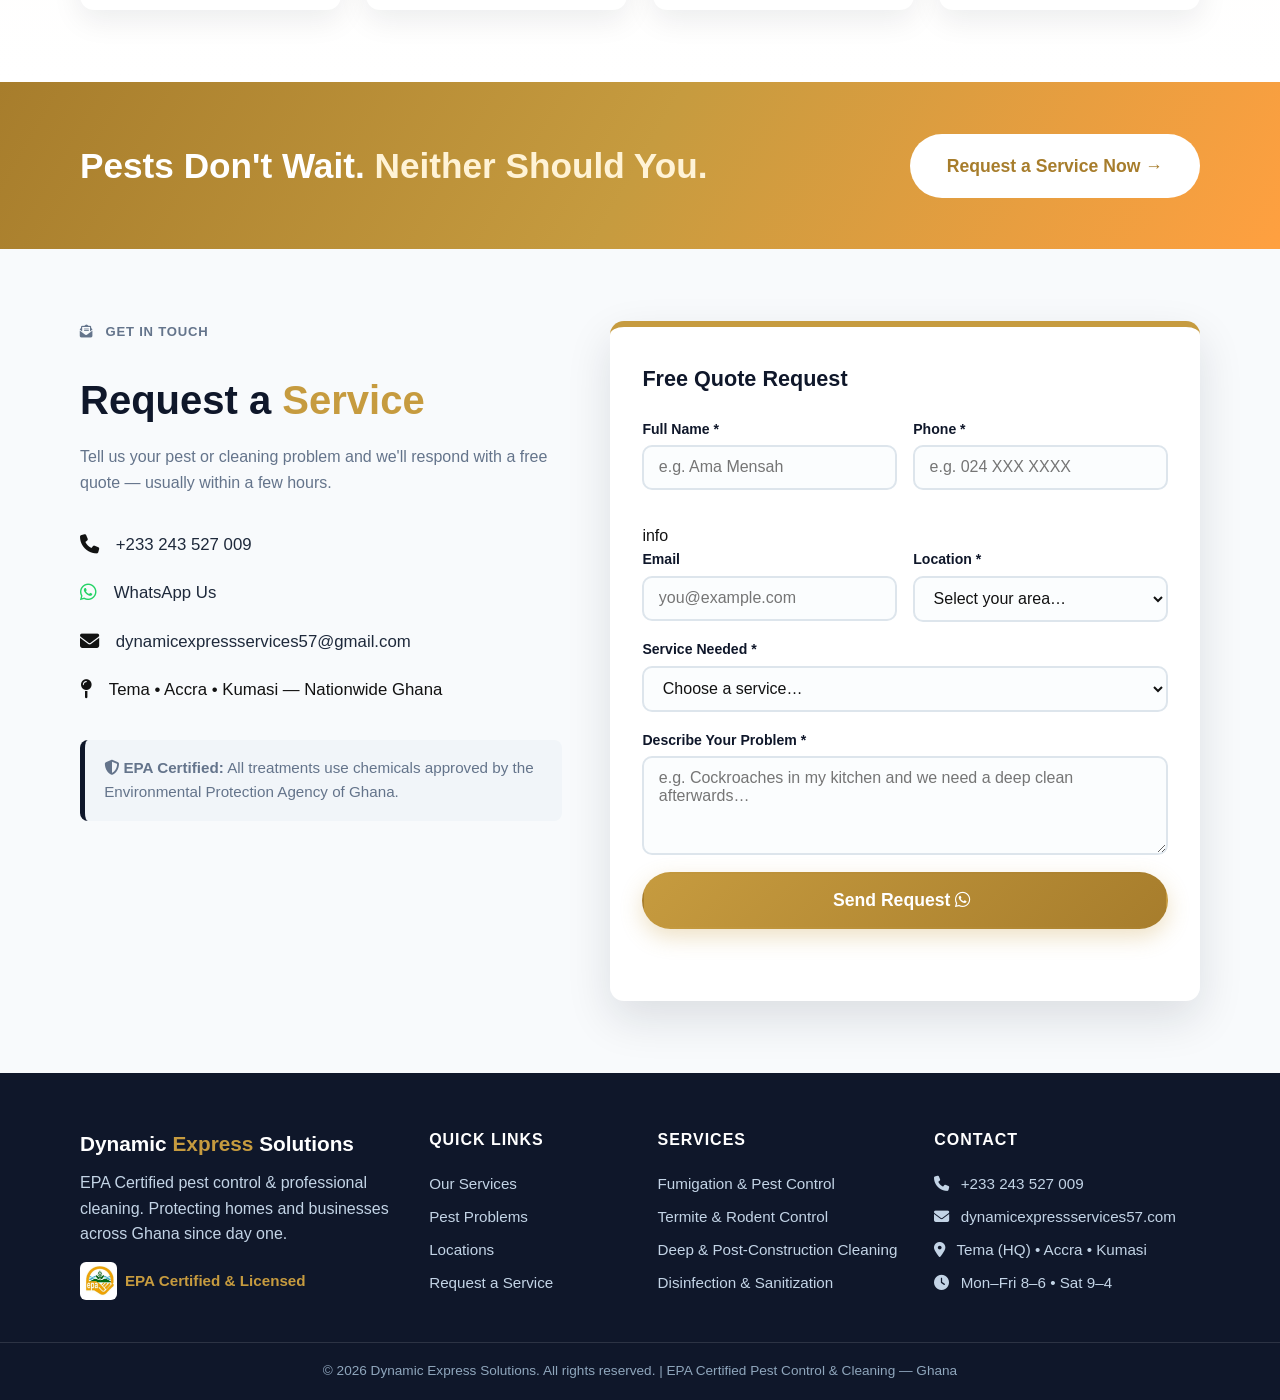
==== commit 7c479bc0: "made changes to the email" ====
--- a/index.html
+++ b/index.html
@@ -60,7 +60,7 @@
     "logo": "https://www.dynamicexpresssolutions.com/images/logo.png",
     "image": "https://www.dynamicexpresssolutions.com/images/hero-team.jpg",
     "telephone": "+233-XX-XXX-XXXX",
-    "email": "info@dynamicexpresssolutions.com",
+    "email": "dynamicexpressservices57@gmail.com",
     "priceRange": "GH₵₵",
     "currenciesAccepted": "GHS",
     "paymentAccepted": "Cash, Mobile Money, Bank Transfer",
@@ -165,8 +165,8 @@
       <span class="topbar-contact">
         <a href="tel:+233243527009"><i class="fa-solid fa-phone"></i> +233 243 527 009</a>
         <span class="divider" aria-hidden="true">|</span>
-        <a href="mailto:info@dynamicexpresssolutions.com"><i class="fa-solid fa-envelope"></i>
-          info@dynamicexpresssolutions.com</a>
+        <a href="mailto:dynamicexpressservices57@gmail.com"><i class="fa-solid fa-envelope"></i>
+          dynamicexpressservices57@gmail.com</a>
       </span>
     </div>
   </div>
@@ -657,7 +657,7 @@
             <li><span class="ci" aria-hidden="true"><i class="fa-brands fa-whatsapp text-success"></i></span> <a
                 href="https://wa.me/233243527009" rel="noopener">WhatsApp Us</a></li>
             <li><span class="ci" aria-hidden="true"><i class="fa-solid fa-envelope"></i></span> <a
-                href="mailto:info@dynamicexpresssolutions.com">dynamicexpressservices57@gmail.com</a></li>
+                href="mailto:@dynamicexpresssolutions.com">dynamicexpressservices57@gmail.com</a></li>
             <li><span class="ci" aria-hidden="true"><i class="fa-solid fa-map-pin"></i></span> Tema • Accra • Kumasi —
               Nationwide Ghana</li>
           </ul>
@@ -677,7 +677,7 @@
             <div class="form-field">
               <label for="phone">Phone *</label>
               <input type="tel" id="phone" name="phone" autocomplete="tel" required placeholder="e.g. 024 XXX XXXX">
-            </div>
+            </div>info
           </div>
 
           <div class="form-row">
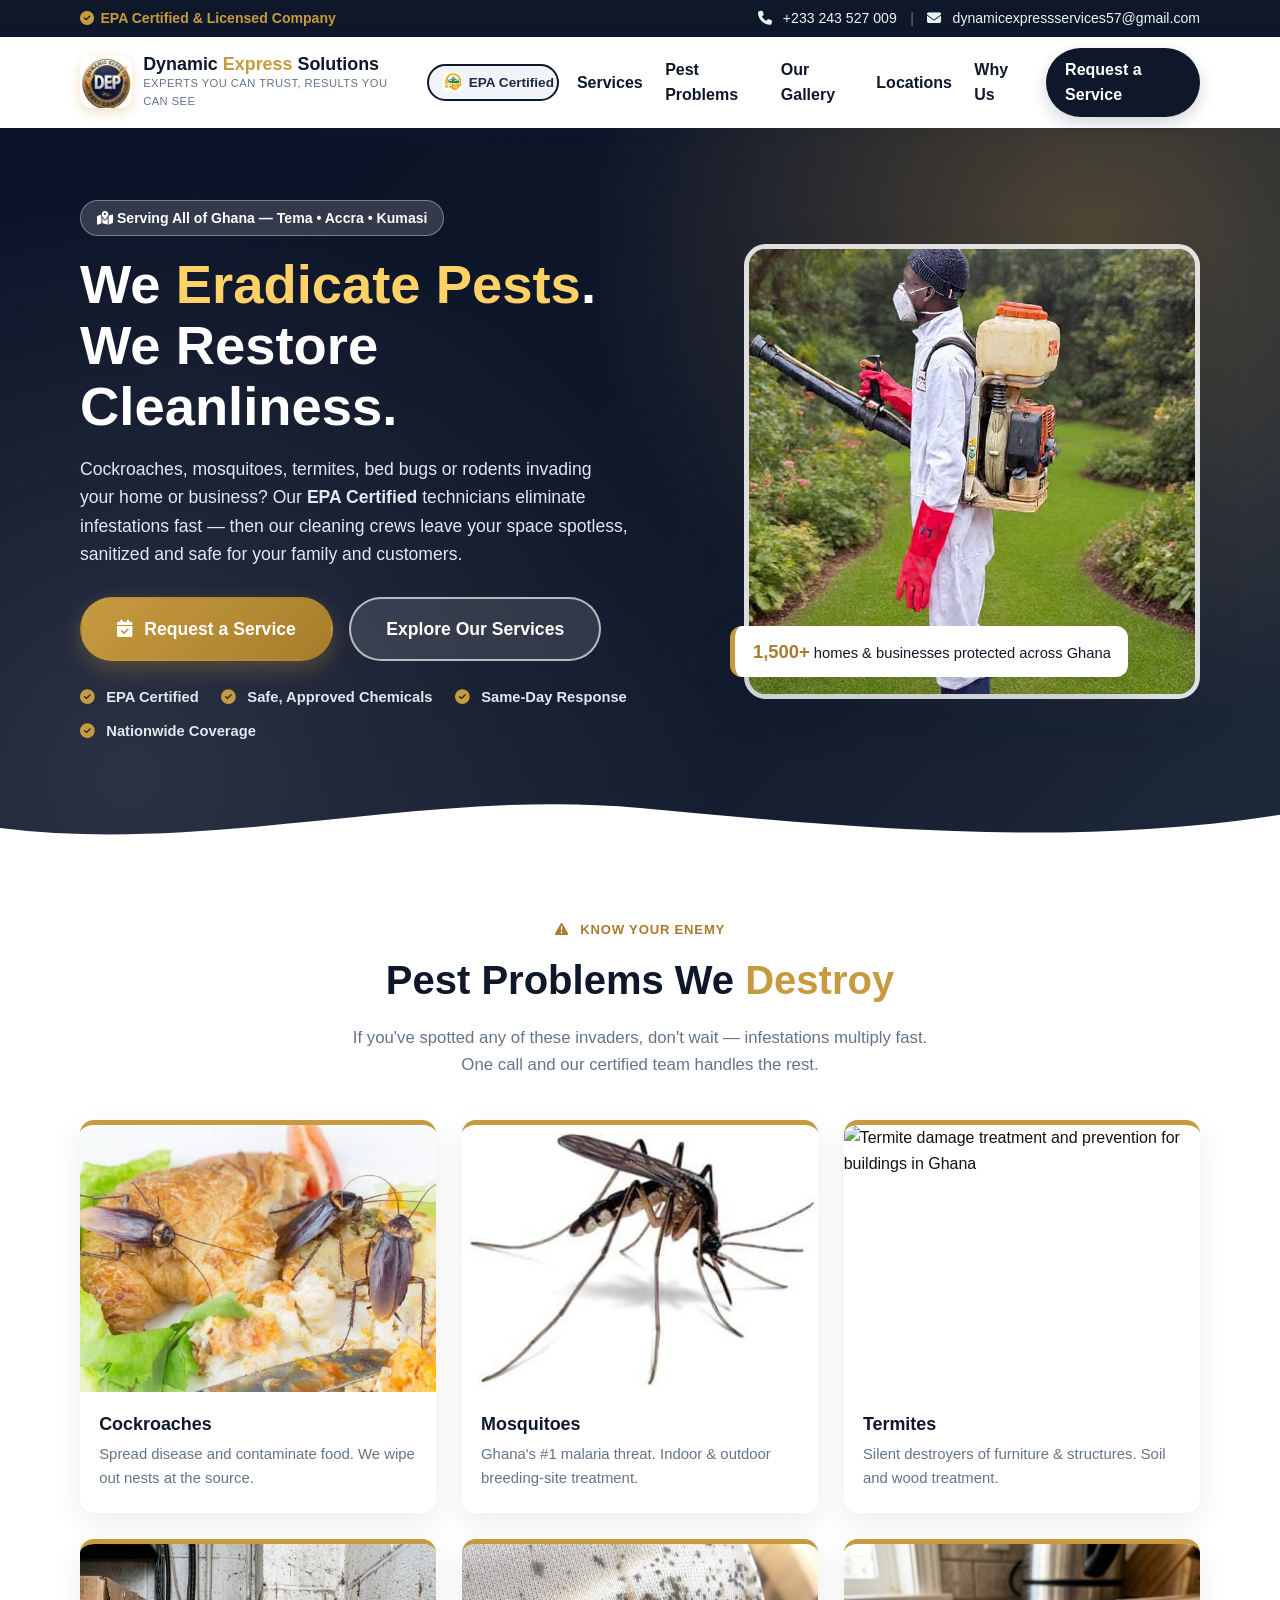
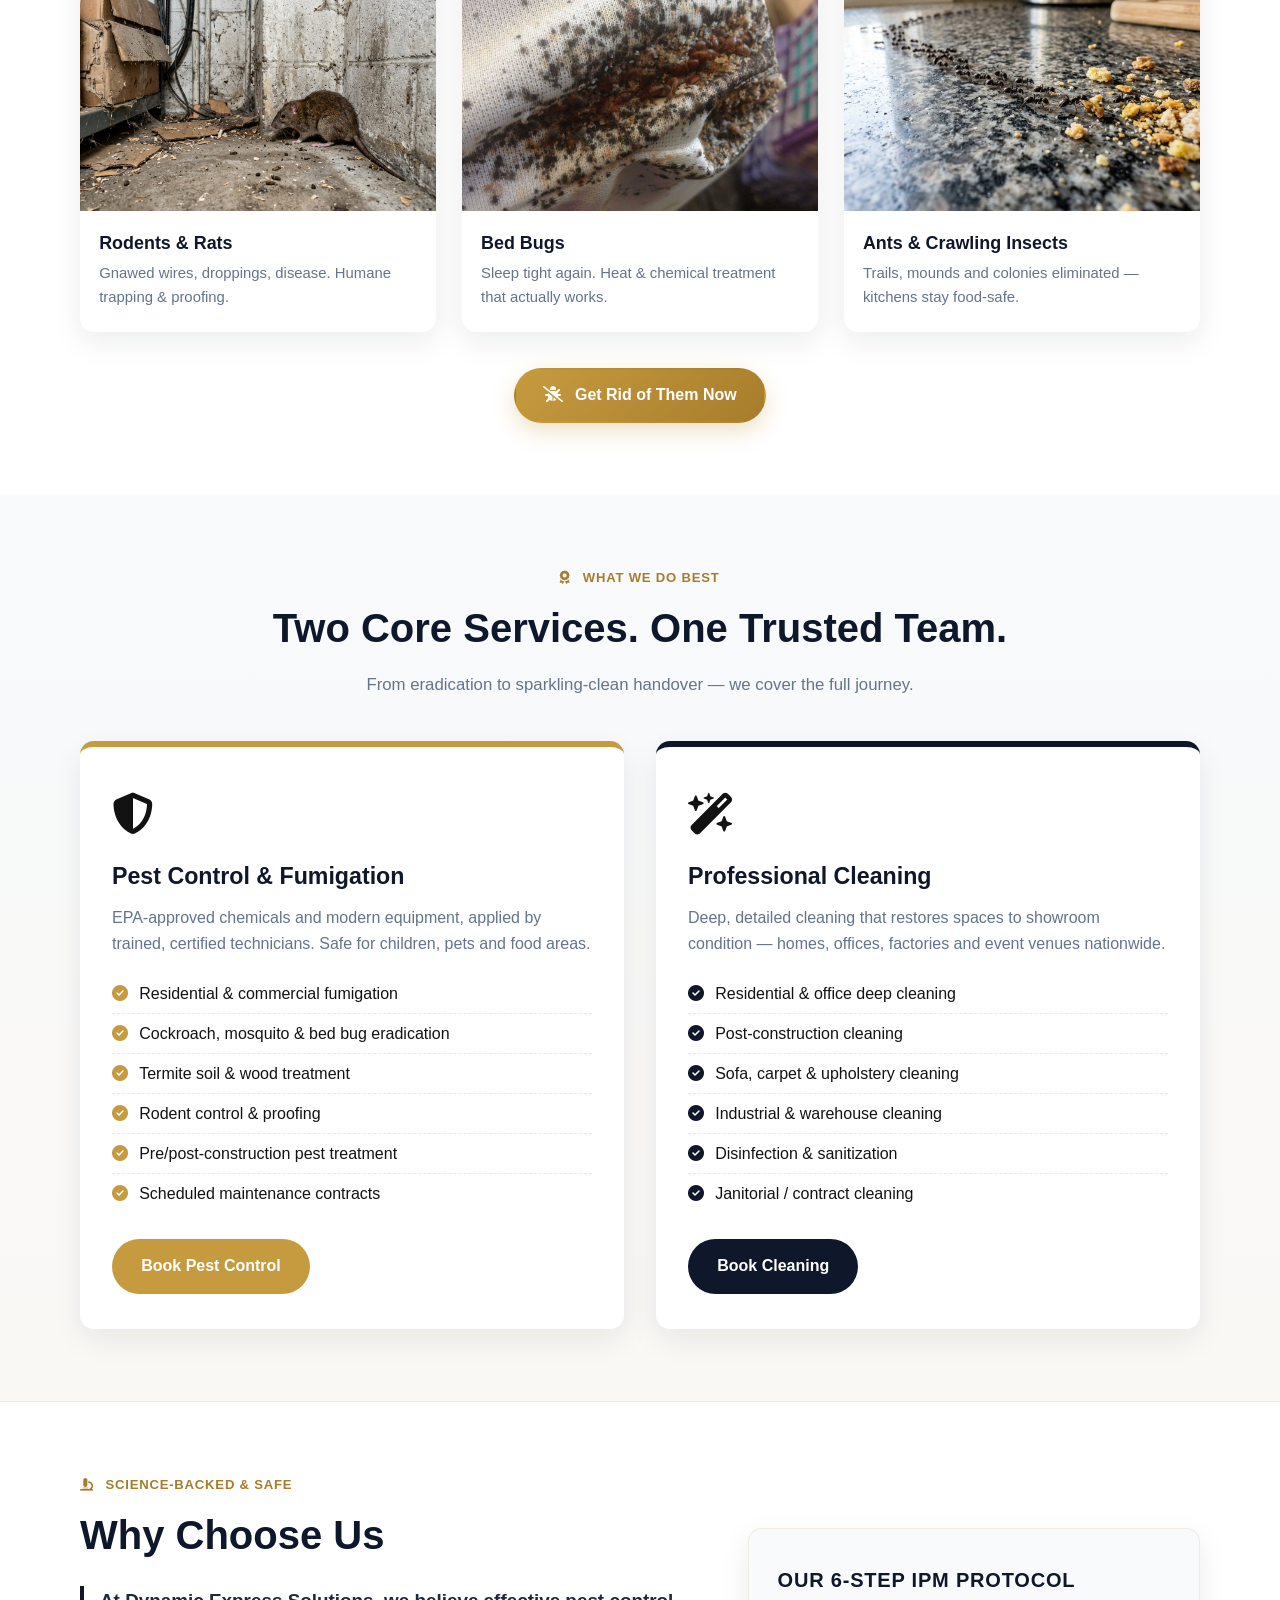
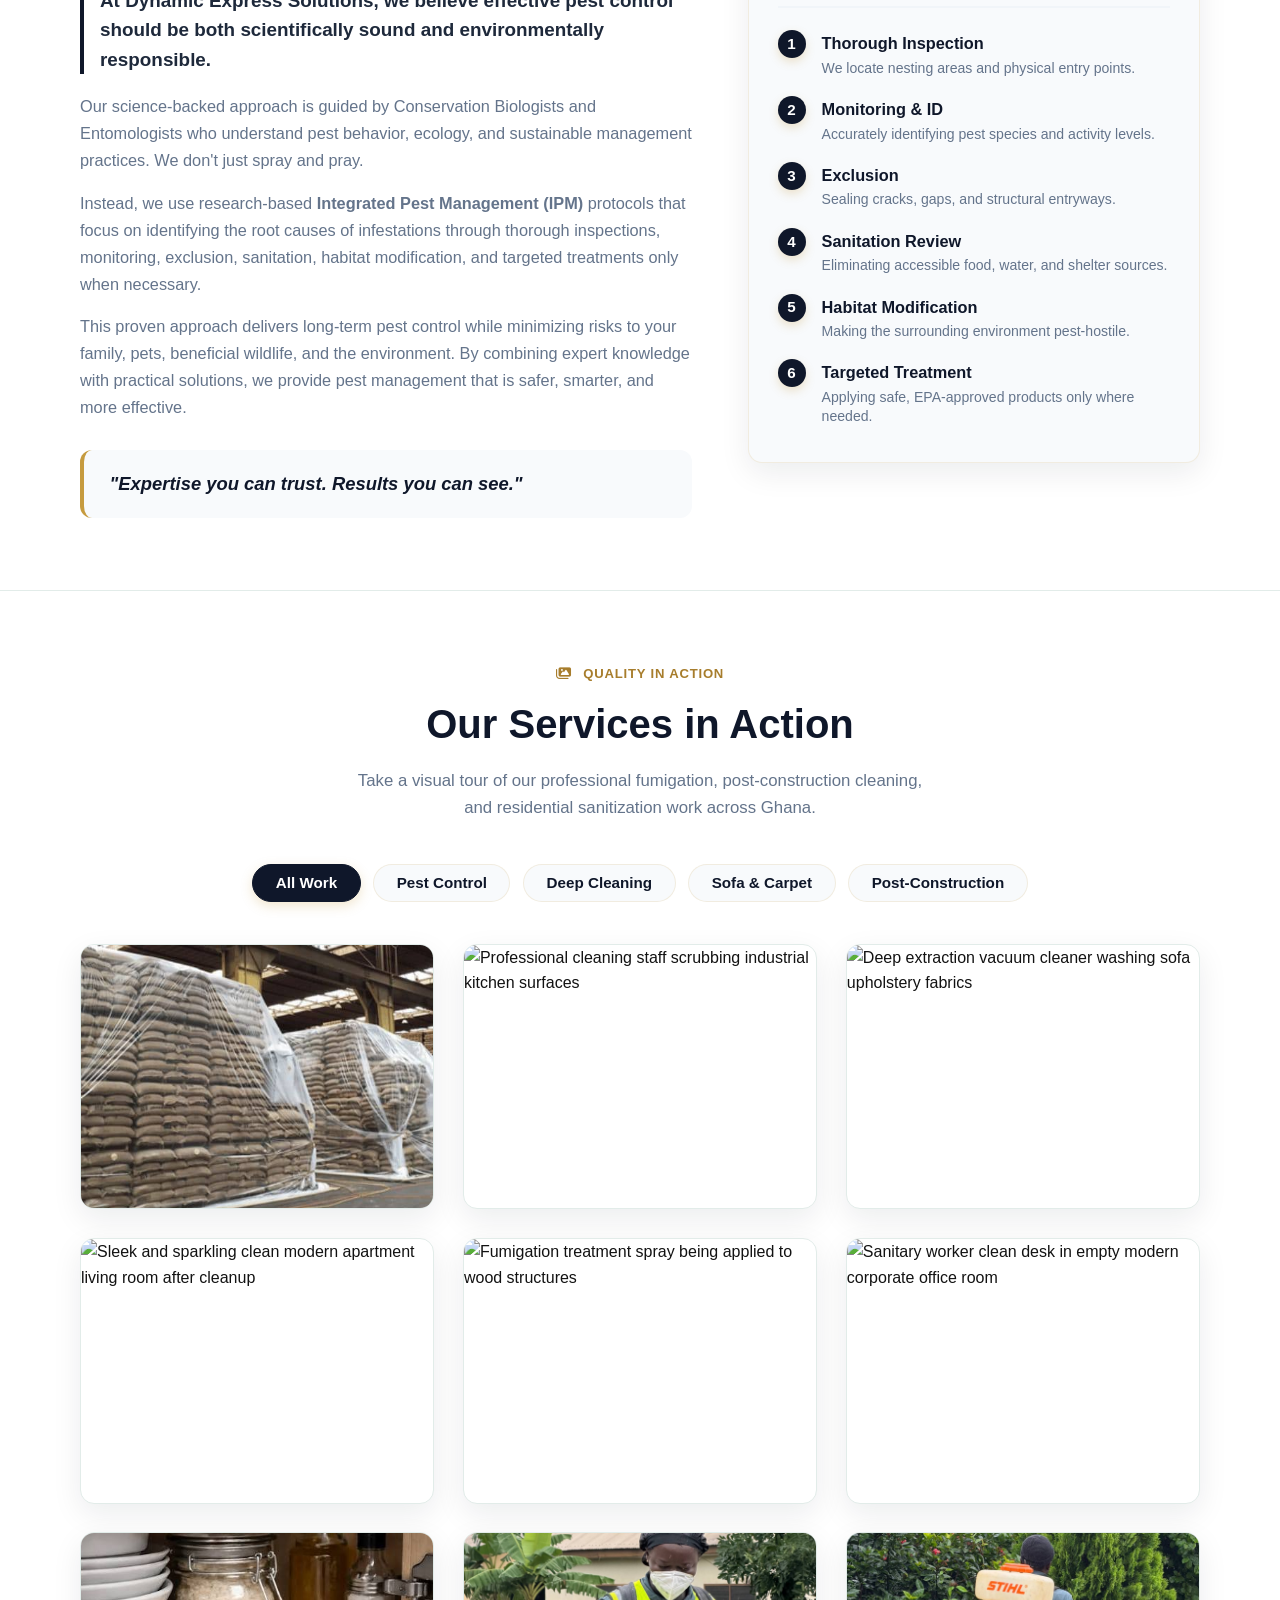
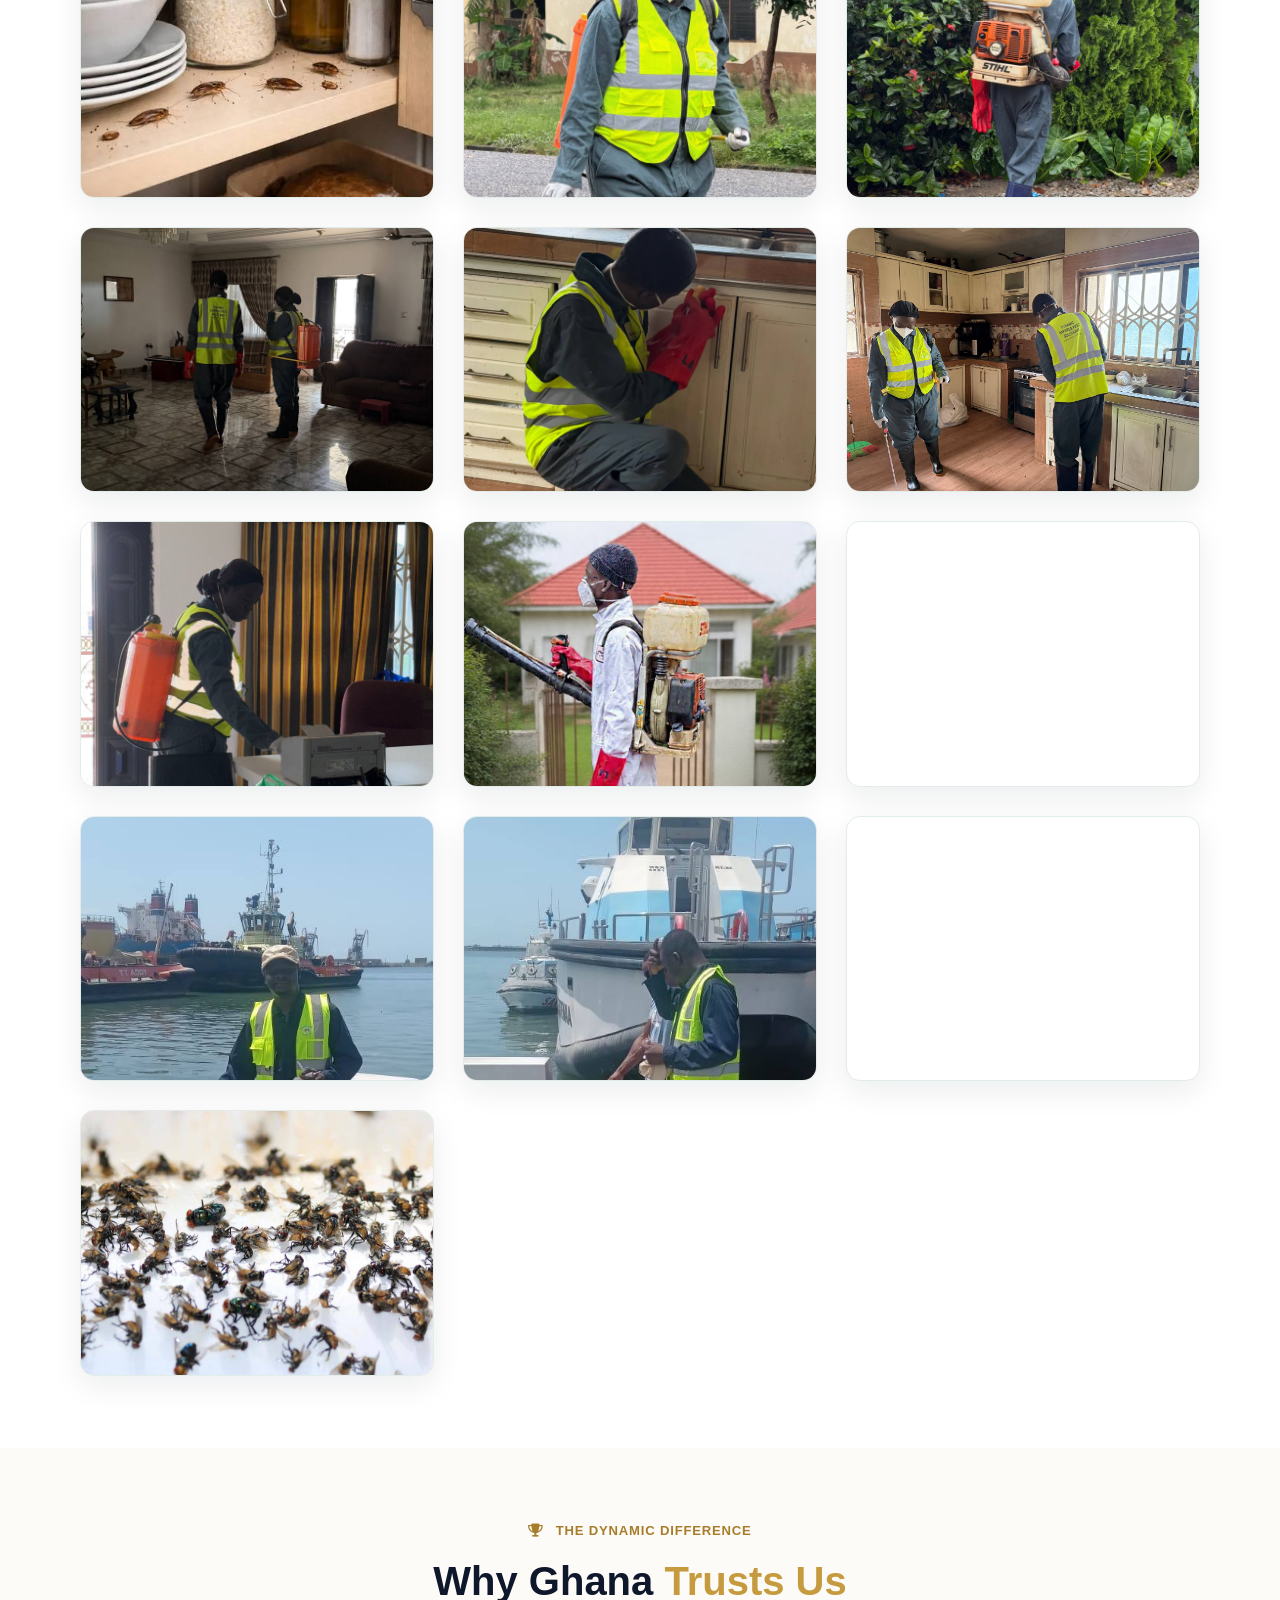
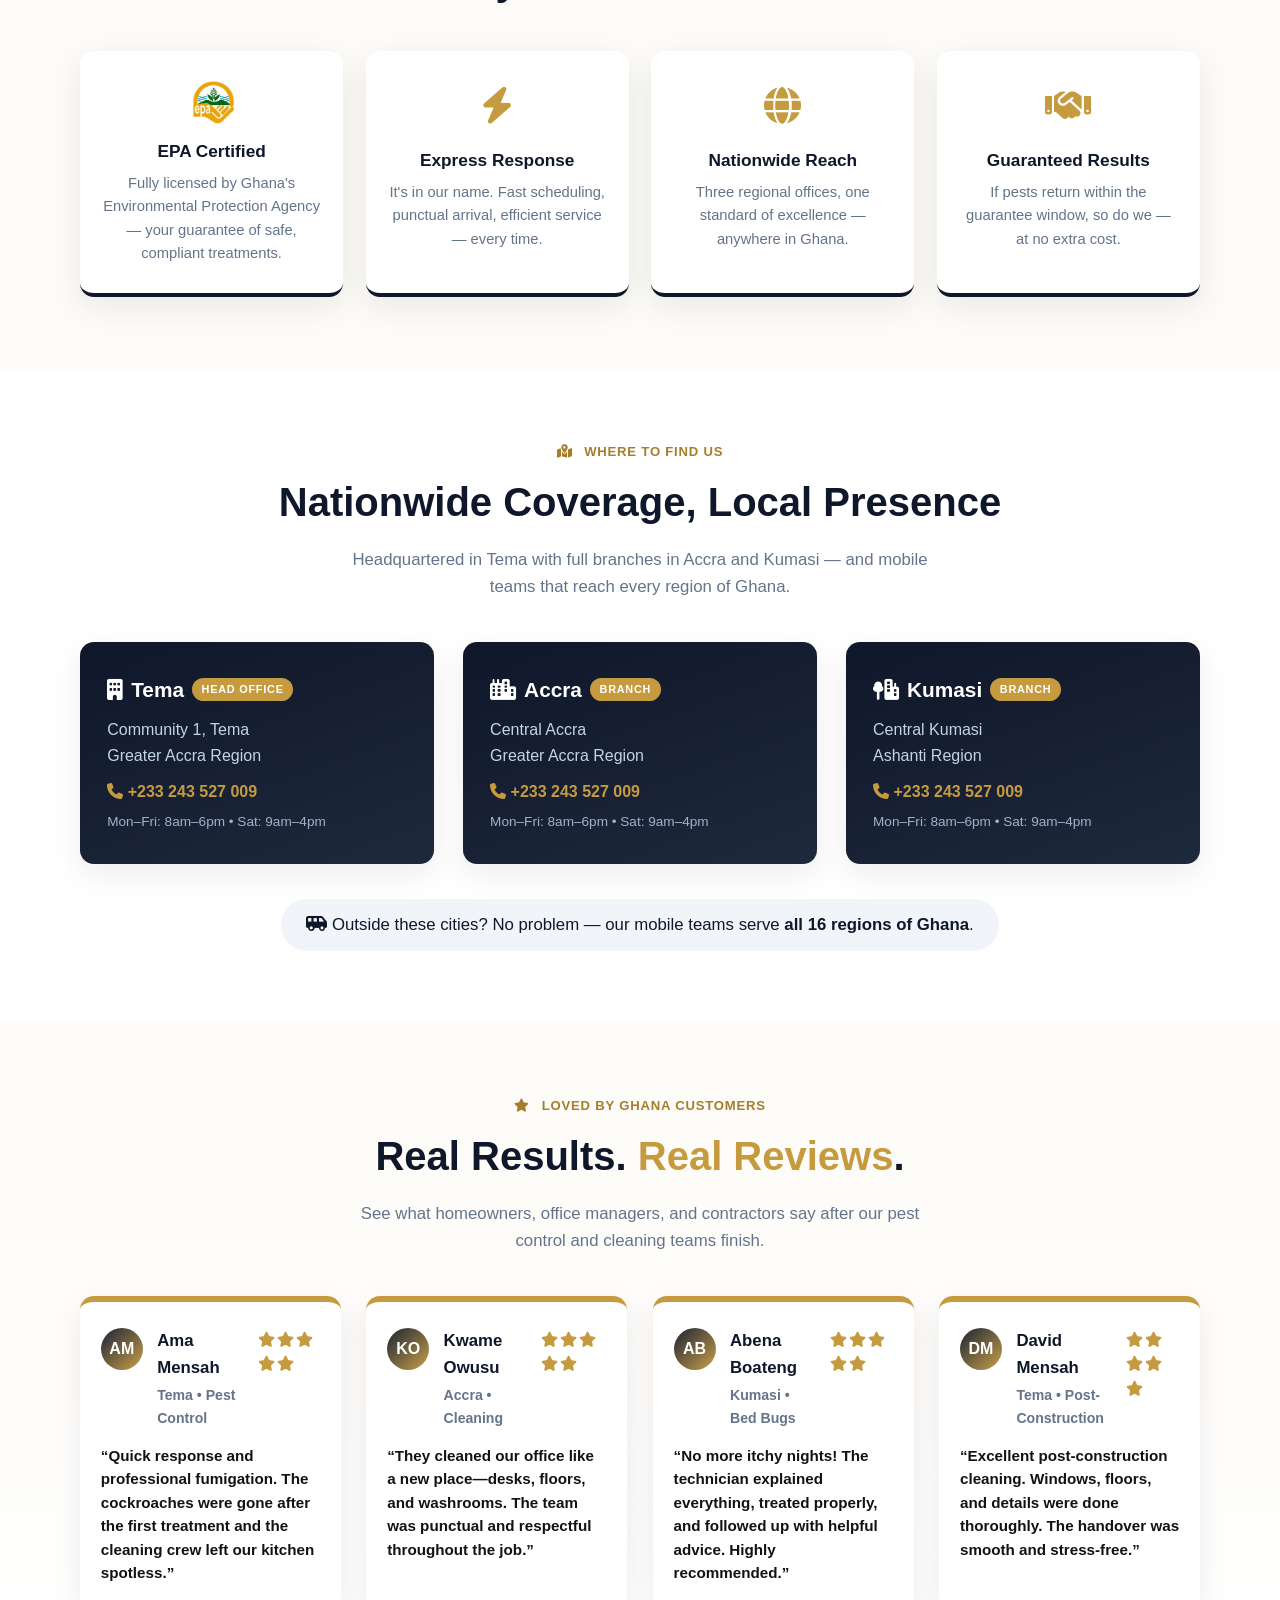
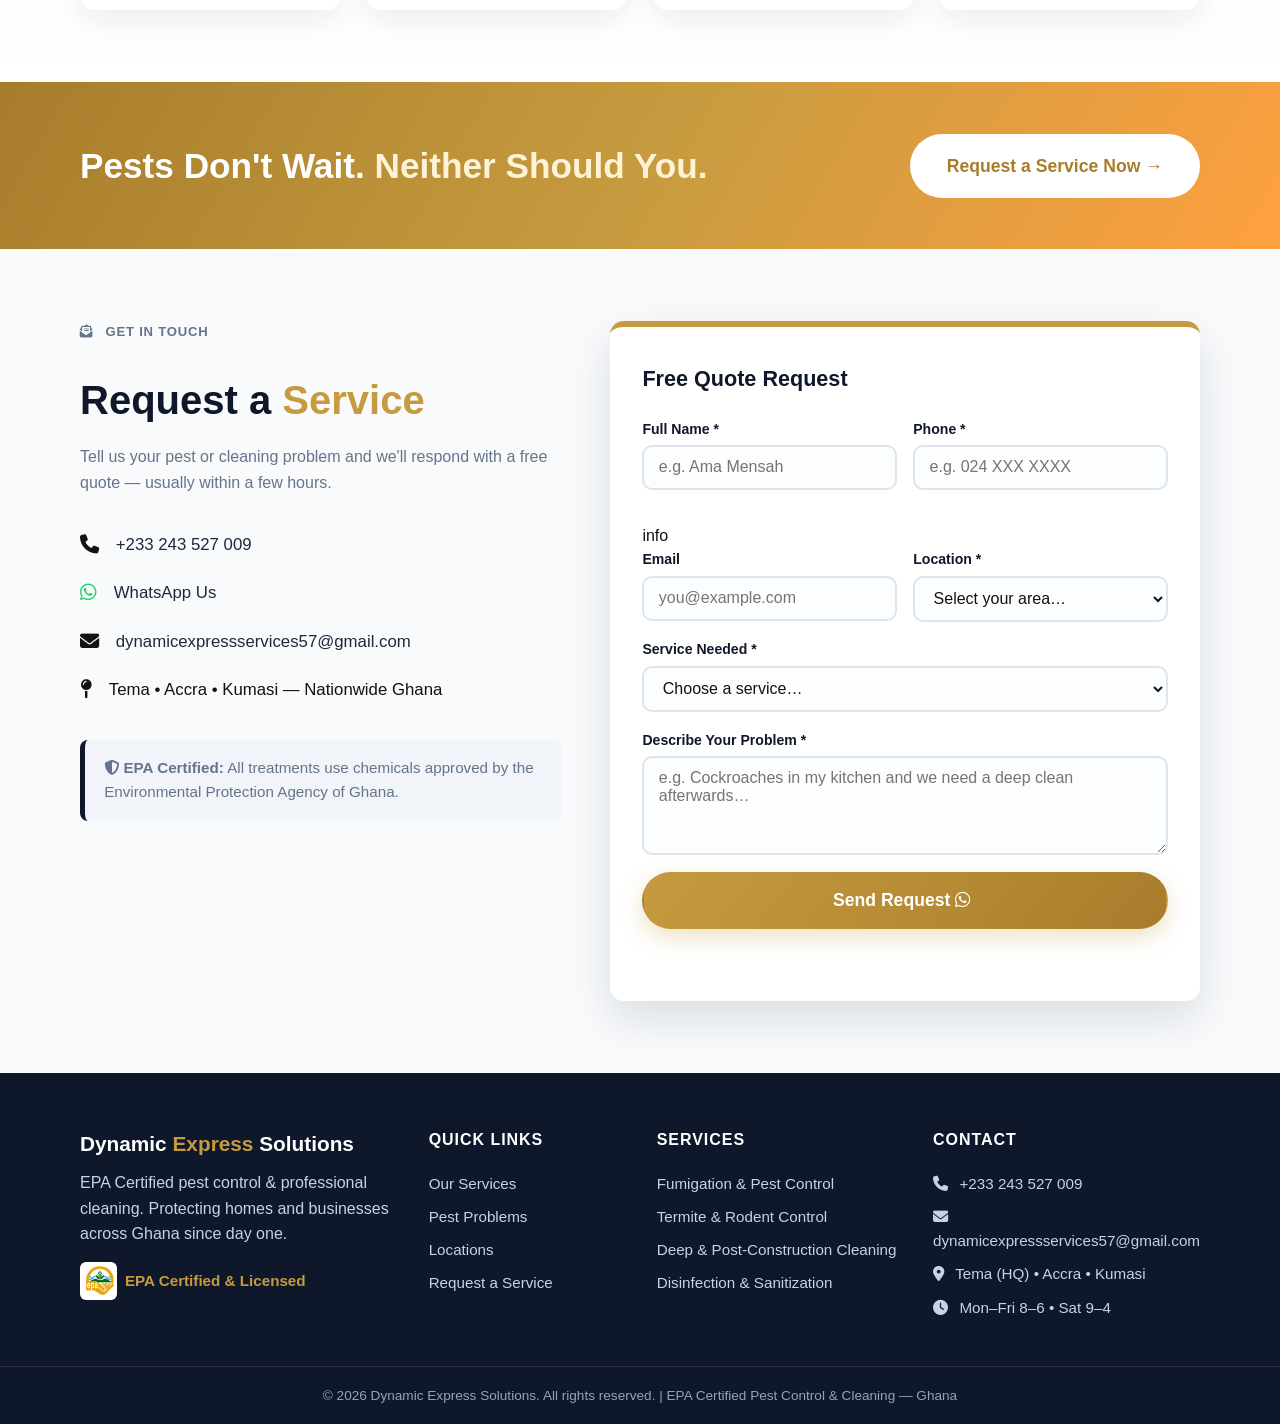
==== commit fe4b3013: "fixed mailto" ====
--- a/index.html
+++ b/index.html
@@ -19,17 +19,17 @@
   <meta name="geo.region" content="GH">
   <meta name="geo.placename" content="Tema; Accra; Kumasi">
   <meta name="theme-color" content="#0f172a">
-  <link rel="canonical" href="https://www.dynamicexpresssolutions.com/">
+  <link rel="canonical" href="https:/www.dynamic-expresspestcontrol.com/">
 
   <!-- ============================================================
        OPEN GRAPH / FACEBOOK
   ============================================================ -->
   <meta property="og:type" content="website">
-  <meta property="og:url" content="https://www.dynamicexpresssolutions.com/">
+  <meta property="og:url" content="https://www.dynamic-expresspestcontrol.com/">
   <meta property="og:title" content="Dynamic Express Solutions | EPA Certified Pest Control &amp; Cleaning — Ghana">
   <meta property="og:description"
     content="Nationwide pest eradication and professional cleaning across Ghana. EPA Certified. Offices in Tema, Accra &amp; Kumasi. Request a service today.">
-  <meta property="og:image" content="https://www.dynamicexpresssolutions.com/images/hero-team.jpg">
+  <meta property="og:image" content="https://www.dynamic-expresspestcontrol.com/images/hero-team.jpg">
   <meta property="og:image:alt"
     content="Dynamic Express Solutions technicians performing pest control and cleaning services in Ghana">
   <meta property="og:locale" content="en_GH">
@@ -39,11 +39,11 @@
        TWITTER CARD
   ============================================================ -->
   <meta name="twitter:card" content="summary_large_image">
-  <meta name="twitter:url" content="https://www.dynamicexpresssolutions.com/">
+  <meta name="twitter:url" content="https://www.dynamic-expresspestcontrol.com/">
   <meta name="twitter:title" content="Dynamic Express Solutions | EPA Certified Pest Control &amp; Cleaning — Ghana">
   <meta name="twitter:description"
     content="Nationwide pest eradication and professional cleaning across Ghana. EPA Certified. Offices in Tema, Accra &amp; Kumasi.">
-  <meta name="twitter:image" content="https://www.dynamicexpresssolutions.com/images/hero-team.jpg">
+  <meta name="twitter:image" content="https://www.dynamic-expresspestcontrol.com/images/hero-team.jpg">
 
   <!-- ============================================================
        STRUCTURED DATA — JSON-LD (LocalBusiness, 3 branches)
@@ -52,13 +52,13 @@
   {
     "@context": "https://schema.org",
     "@type": "LocalBusiness",
-    "@id": "https://www.dynamicexpresssolutions.com/#business",
+    "@id": "https://www.dynamic-expresspestcontrol.com/#business",
     "name": "Dynamic Express Solutions",
     "alternateName": "Dynamic Express Solutions Ghana",
     "description": "EPA Certified pest control and professional cleaning company serving all of Ghana, with offices in Tema, Accra and Kumasi. Services include fumigation, cockroach and mosquito eradication, termite treatment, bed bug removal, rodent control, and residential, commercial and post-construction cleaning.",
-    "url": "https://www.dynamicexpresssolutions.com/",
-    "logo": "https://www.dynamicexpresssolutions.com/images/logo.png",
-    "image": "https://www.dynamicexpresssolutions.com/images/hero-team.jpg",
+    "url": "https://www.dynamic-expresspestcontrol.com/",
+    "logo": "https://www.dynamic-expresspestcontrol.com/images/logo.png",
+    "image": "https://www.dynamic-expresspestcontrol.com/images/hero-team.jpg",
     "telephone": "+233-XX-XXX-XXXX",
     "email": "dynamicexpressservices57@gmail.com",
     "priceRange": "GH₵₵",
@@ -165,8 +165,7 @@
       <span class="topbar-contact">
         <a href="tel:+233243527009"><i class="fa-solid fa-phone"></i> +233 243 527 009</a>
         <span class="divider" aria-hidden="true">|</span>
-        <a href="mailto:dynamicexpressservices57@gmail.com"><i class="fa-solid fa-envelope"></i>
-          dynamicexpressservices57@gmail.com</a>
+        <a href="mailto:dynamicexpressservices57@gmail.com"><i class="fa-solid fa-envelope"></i> dynamicexpressservices57@gmail.com</a>
       </span>
     </div>
   </div>
@@ -656,8 +655,7 @@
                 href="tel:+233243527009">+233 243 527 009</a></li>
             <li><span class="ci" aria-hidden="true"><i class="fa-brands fa-whatsapp text-success"></i></span> <a
                 href="https://wa.me/233243527009" rel="noopener">WhatsApp Us</a></li>
-            <li><span class="ci" aria-hidden="true"><i class="fa-solid fa-envelope"></i></span> <a
-                href="mailto:@dynamicexpresssolutions.com">dynamicexpressservices57@gmail.com</a></li>
+            <li><span class="ci" aria-hidden="true"><i class="fa-solid fa-envelope"></i></span> <a href="mailto:dynamicexpressservices57@gmail.com">dynamicexpressservices57@gmail.com</a></li>
             <li><span class="ci" aria-hidden="true"><i class="fa-solid fa-map-pin"></i></span> Tema • Accra • Kumasi —
               Nationwide Ghana</li>
           </ul>
@@ -758,8 +756,7 @@
         <h3>Contact</h3>
         <ul class="footer-contact">
           <li><i class="fa-solid fa-phone"></i> <a href="tel:+233243527009">+233 243 527 009</a></li>
-          <li><i class="fa-solid fa-envelope"></i> <a
-              href="mailto:dynamicexpressservices57.com">dynamicexpressservices57.com</a></li>
+          <li><i class="fa-solid fa-envelope"></i> <a href="mailto:dynamicexpressservices57@gmail.com">dynamicexpressservices57@gmail.com</a></li>
           <li><i class="fa-solid fa-location-dot"></i> Tema (HQ) • Accra • Kumasi</li>
           <li><i class="fa-solid fa-clock"></i> Mon–Fri 8–6 • Sat 9–4</li>
         </ul>
